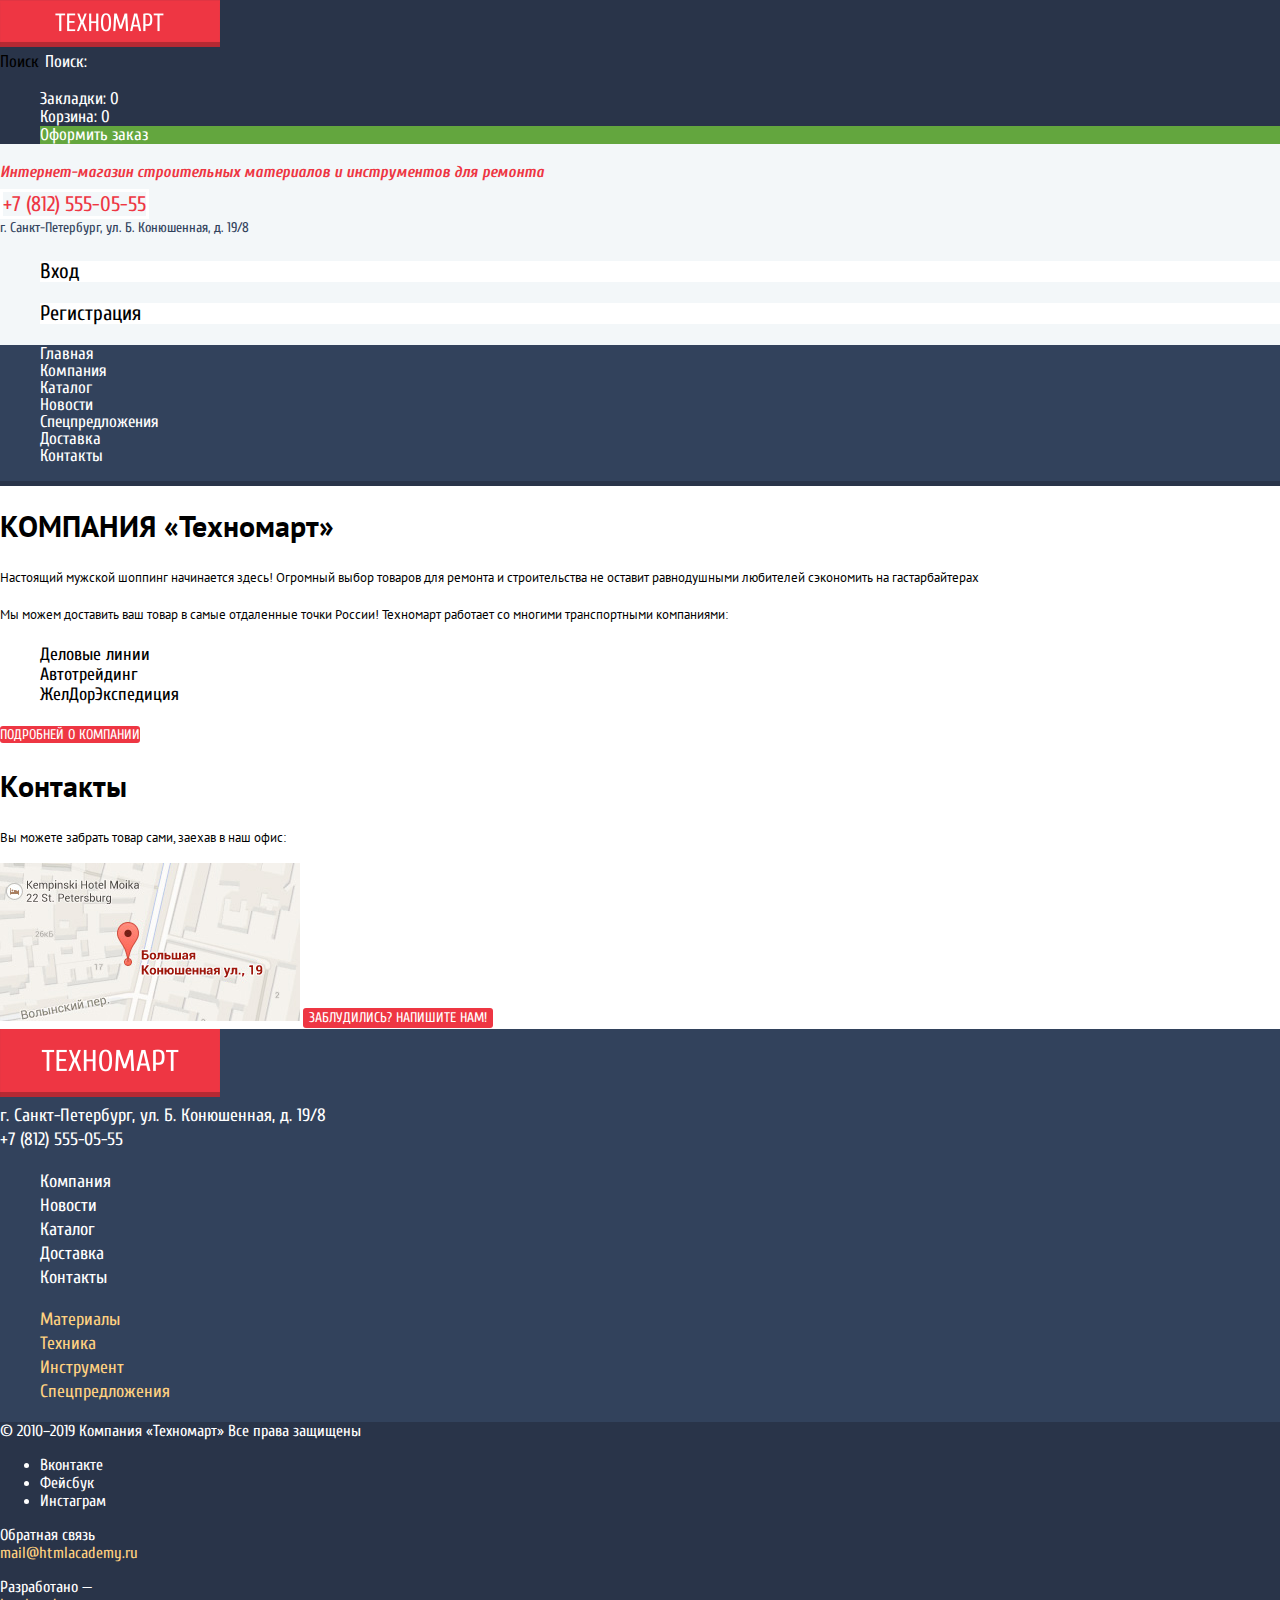
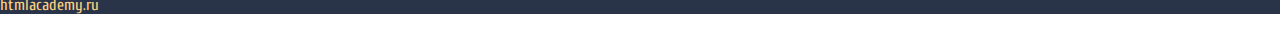
==== index.html @ 2416f350 "Базовая стилизация" ====
<!DOCTYPE html>
<html lang="ru">

<head>
  <meta charset="utf-8">
  <title>Техномарт</title>
  <link href="https://fonts.googleapis.com/css?family=Cuprum:400,400i,700|PT+Sans:400,700&display=swap&subset=cyrillic"
    rel="stylesheet">
  <link rel="stylesheet" href="css/normalize.css">
  <link rel="stylesheet" href="/css/style.css">
</head>

<body>
  <header class="main-header">
    <div class="header-top">
      <a class="main-logo" href="#"><img src="img/logo.png" width="220" height="47" alt="«Техномарт»"></a>
      <form class="search-form" action="https://echo.htmlacademy.ru" method="GET">
        <label class="visually-hidden" for="search-line">Поиск</label>
        <input class="search-icon" id="search-line" type="search" name="search" placeholder="Поиск:">
      </form>
      <ul class="shop-block">
        <li>
          <a class="bookmark-header" href="#">Закладки: 0</a></li>
        <li>
          <a class="cart-header" href="#">Корзина: 0</a></li>
        <li>
          <a class="checkout-header" href="#">Оформить заказ</a></li>
      </ul>
    </div>
    <h1 class="desc">Интернет-магазин строительных материалов и инструментов для ремонта</h1>
    <div class="contacts-header">
      <a class="number-phone-header" href="tel:+78125550555">+7 (812) 555-05-55</a>
      <address class="address-header">г. Санкт-Петербург, ул. Б. Конюшенная, д. 19/8</address>
    </div>
    <ul class="profile-list">
      <li class="profile-list-header">
        <a href="button-login-link">
          <div class="user-navigation">
            <p class="login-link">Вход</p>
          </div>
        </a></li>
      <li class="profile-list-header">
        <a href="button-check-in">Регистрация</a></li>
    </ul>
    <nav class="navigation-header">
      <ul class="site-navigation-header">
        <li>
          <a href="index.html">Главная</a></li>
        <li>
          <a href="#">Компания</a></li>
        <li>
          <a href="#">Каталог</a></li>
        <li>
          <a href="#">Новости</a></li>
        <li>
          <a href="#">Спецпредложения</a></li>
        <li>
          <a href="#">Доставка</a></li>
        <li>
          <a href="#">Контакты</a></li>
      </ul>
    </nav>
  </header>
  <main class="container">
    <section class="about-us">
      <section class="about-us-info">
        <h2 class="about-us-title">КОМПАНИЯ «Техномарт»</h2>
        <p class="about-us-text">Настоящий мужской шоппинг начинается здесь! Огромный выбор товаров для ремонта и
          строительства не оставит равнодушными любителей сэкономить на гастарбайтерах</p>
        <p class="about-us-text">Мы можем доставить ваш товар в самые отдаленные точки России!
          Техномарт работает со многими транспортными компаниями:</p>
        <ul class="about-us-list">
          <li class="item-delivery">Деловые линии</li>
          <li class="item-delivery">Автотрейдинг</li>
          <li class="item-delivery">ЖелДорЭкспедиция</li>
        </ul>
        <a class="about-us-button" href="#">Подробней о компании</a>
      </section>
      <section class="about-us-contact">
        <h2 class="about-us-title">Контакты</h2>
        <p class="about-us-text">Вы можете забрать товар сами, заехав в наш офис:</p>
        <img src="img/map-small.jpg" width="300" height="158" alt="г. Санкт-Петербург, ул. Б. Конюшенная, д. 19/8">
        <button class="button button-red" type="button">Заблудились? Напишите нам!</button>
      </section>
    </section>
  </main>
  <footer class="main-footer">
    <section class="container-footer">
      <div class="logo-contacts">
        <a class="main-logo" href="index.html"><img src="img/logo-footer.png" alt="«Техномарт»" width="220"
            height="68"></a>
        <address class="address-footer">г. Санкт-Петербург, ул. Б. Конюшенная, д. 19/8</address>
        <a class="number-phone-footer" href="tel:+78125550555">+7 (812) 555-05-55</a>
      </div>
      <nav class="navigation-footer">
        <ul class="site-navigation-footer">
          <li>
            <a href="#">Компания</a></li>
          <li>
            <a href="#">Новости</a></li>
          <li>
            <a href="#">Каталог</a></li>
          <li>
            <a href="#">Доставка</a></li>
          <li>
            <a href="#">Контакты</a></li>
        </ul>
        <ul class="navigation-features-footer">
          <li>
            <a href="#">Материалы</a></li>
          <li>
            <a href="#">Техника</a></li>
          <li>
            <a href="#">Инструмент</a></li>
          <li>
            <a href="#">Спецпредложения</a></li>
        </ul>
      </nav>
    </section>
    <section class="footer-copyright">
      <p class="copyright">&copy; 2010–2019 Компания «Техномарт»
        Все права защищены</p>
      <ul class="footer-social">
        <li>
          <a class="social-button" href="#">Вконтакте</a></li>
        <li>
          <a class="social-button" href="#">Фейсбук</a></li>
        <li>
          <a class="social-button" href="#">Инстаграм</a></li>
      </ul>
      <div class="footer-copyright-link">
        <p class="copyright-link">Обратная связь<br>
          <a class="link-footer" href="mailto:mail@htmlacademy.ru">mail@htmlacademy.ru</a></p>
        <p class="copyright-link">Разработано —<br>
          <a class="link-footer" href="https://htmlacademy.ru/intensive/htmlcss">htmlacademy.ru</a></p>
      </div>
    </section>
  </footer>
  <section class="modal modal-map">
    <h2 class="visually-hidden">Как до нас добраться</h2>
    <p><img src="img/map-big.jpg" width="940" height="446" alt="г. Санкт-Петербург, ул. Б. Конюшенная, д. 19/8">
      <button class="button button-close" type="button">Закрыть</button>
    </p>
  </section>
  <section class="modal modal-login">
    <form class="user-info" action="https://echo.htmlacademy.ru" method="POST">
      <label class="modal-user-name" for="user-login">Ваше имя:</label>
      <input class="login" id="user-login" name="login" type="text" placeholder="Имя Фамилия">
      <label class="modal-user-email" for="user-email">Ваш e-mail:</label>
      <input class="email" id="user-email" type="email" name="email" placeholder="email@example.com">
      <label class="user-comment" for="comment-field">Текст письма:</label>
      <textarea class="comment" name="comment" id="comment-field" cols="50" rows="5">В свободной форме</textarea>
      <div class="dispatch-form">
        <button class="button button-red" type="submit">Отправить</button>
      </div>
    </form>
    <button class="button button-close" type="button">Закрыть</button>
  </section>
</body>

</html>
---- css/style.css ----
/* font-family: 'Cuprum', sans-serif;
font-family: 'PT Sans', sans-serif;
*/
body {
  margin: 0;
  padding: 0;

  font-size: 17px;
  font-family: "Cuprum", sans-serif;
}

a {
  color: inherit;
  text-decoration: none;
}

.shop-block,
.profile-list,
.site-navigation-header,
.about-us-list,
.site-navigation-footer,
.navigation-features-footer,
.user-list,
.user-menu,
.breadcrumbs,
.filters-list,
.catalog-list {
  list-style-type: none;
}

.main-header {
  background: #f3f7f9;
}

.header-top {
  line-height: 18px;

  background: #293449;
}

.search-icon {
  background: #293449;
  border: none;
}

.search-icon:active,
.search-icon:focus,
.search-icon:hover {
  background: #ffffff;
}


.search-icon::placeholder {
  color: #ffffff;
}

.search-form:hover,
.shop-block li:hover {
  background: #212a3a;
}

.shop-block {
  color: #ffffff;
}

.shop-block li:active {
  color: #babbbd;

  background: #161d29;
}


.shop-block li:last-child {
  background: #63a63e;
}

.shop-block li:last-child:hover {
  background: #5fbb2d;
}

.shop-block li:last-child:active {
  color: #b6c8ae;

  background: #518534;
}

.desc {
  font-style: italic;
  font-size: 16px;
  line-height: 23px;
  color: #ee3643;
}

.number-phone-header {
  font-size: 21px;
  line-height: 21px;
  color: #ee3643;

  border: 3px solid #ffffff;
}

.address-header {
  font-style: normal;
  font-size: 14px;
  line-height: 24px;
  color: #32425c;
}

.profile-list {
  font-size: 21px;
  line-height: 21px;
}

.profile-list-header {
  background: #ffffff;
}

.profile-list-header:hover {
  color: #ee3643;
}

.profile-list-header:active {
  color: #cacaca;
}

.user-list {
  background: #ffffff;
}

.user-list:active {
  color: #c8cdd3;
}

.user-menu {
  font-size: 16px;
  line-height: 18px;
  text-decoration: underline;
}


.user-menu li:hover {
  color: #ee3643;
}

.user-menu li:active {
  color: #c8cdd3;
}

.navigation-header {
  line-height: 17px;

  background: #32425c;
  border-bottom: 5px solid #293449;
}

.site-navigation-header {
  color: #ffffff;
}

.site-navigation-header li:hover {
  background: #293449;
}

.site-navigation-header li:active {
  color: #93969c;

  background: #1d2739;
}

.container {
  font-size: 13px;
  line-height: 18px;
  font-family: "PT Sans", sans-serif;
}

.intro {
  font-size: 30px;
  line-height: 30px;
  font-family: "Cuprum", sans-serif;
}

.filters {
  font-size: 15px;
  line-height: 20px;
  text-transform: uppercase;
}

.title-blocks {
  font: inherit;

  background: #f7f3ec;
}

.item-filters {
  border: none;
}

.title-item {
  font-weight: bold;
  font-size: 17px;
  line-height: 30px;
}

.brands-item:checked + .brands-filters {
  color: #999999;
}

.power-supply:checked + .supply {
  color: #999999;
}

.filters .button-filters {
  font-style: normal;
  font-size: 13px;
  line-height: 18px;
  font-family: "PT Sans", sans-serif;
  color: #000000;
  text-transform: uppercase;

  background: #ffffff;
  border: 1px solid #e5e5e5;
}

.item-old-price {
  font-size: 17px;
  line-height: 18px;
  color: #999999;
  text-decoration: line-through;
}

.item-new-price {
  font-size: 17px;
  line-height: 18px;
  color: #ffffff;

  background: #ee3643;
}

.buttons-item-popup .button-green {
  background: #63a63e;
  border-bottom: 3px solid #367315;
}

.button-green:hover {
  background: #5fbb2d;
}

.button-green:active {
  background: #518534;
}

.buttons-item-popup .button-item-bookmarks {
  font-size: 14px;
  line-height: 18px;
  font-family: "Cuprum", sans-serif;
  vertical-align: middle;
  text-align: center;
  text-transform: uppercase;

  border: 3px solid #63a63e;
  border-radius: 3px;
}

.button-item-bookmarks:hover {
  border: 3px solid #32425c;
}

.button-item-bookmarks:active {
  color: #c1c6ce;

  border: 3px solid #c1c6ce;
}

.about-us {
  font-size: 13px;
  line-height: 24px;
  font-family: "PT Sans", sans-serif;
  color: #000000;

  background: #ffffff;
}

.about-us-title {
  font-size: 30px;
  line-height: 30px;
}

.about-us-list {
  font-size: 18px;
  line-height: 20px;
  font-family: "Cuprum", sans-serif;
}

.about-us-button,
.button-red {
  background: #ee3643;
}

.button,
.about-us-button {
  font-size: 14px;
  line-height: 18px;
  font-family: "Cuprum", sans-serif;
  vertical-align: middle;
  text-align: center;
  color: #ffffff;
  text-transform: uppercase;

  border: none;
  border-radius: 3px;
}

.button-red:hover,
.about-us-button:hover {
  background: #ca2c37;
}

.button-red:hover,
.about-us-button:active {
  background: #ba2732;
}

.main-footer {
  font-size: 18px;
  line-height: 24px;
  font-family: "Cuprum", sans-serif;
  color: #ffffff;

  background: #32425c;
}

.address-footer {
  font-style: normal;
}

.site-navigation-footer li:hover {
  text-decoration: underline;
}

.site-navigation-footer li:active {
  color: #8a939f;
}


.navigation-features-footer {
  color: #ffd180;
}

.navigation-features-footer li:hover {
  text-decoration: underline;
}

.navigation-features-footer li:active {
  color: #ad956f;
}

.footer-copyright {
  font-size: 16px;
  line-height: 18px;

  background: #293449;
}

.link-footer {
  color: #ffd180;
}

.link-footer:hover {
  text-decoration: underline;
}

.link-footer:active {
  color: #ee3643;
}

.modal {
  display: none;
}
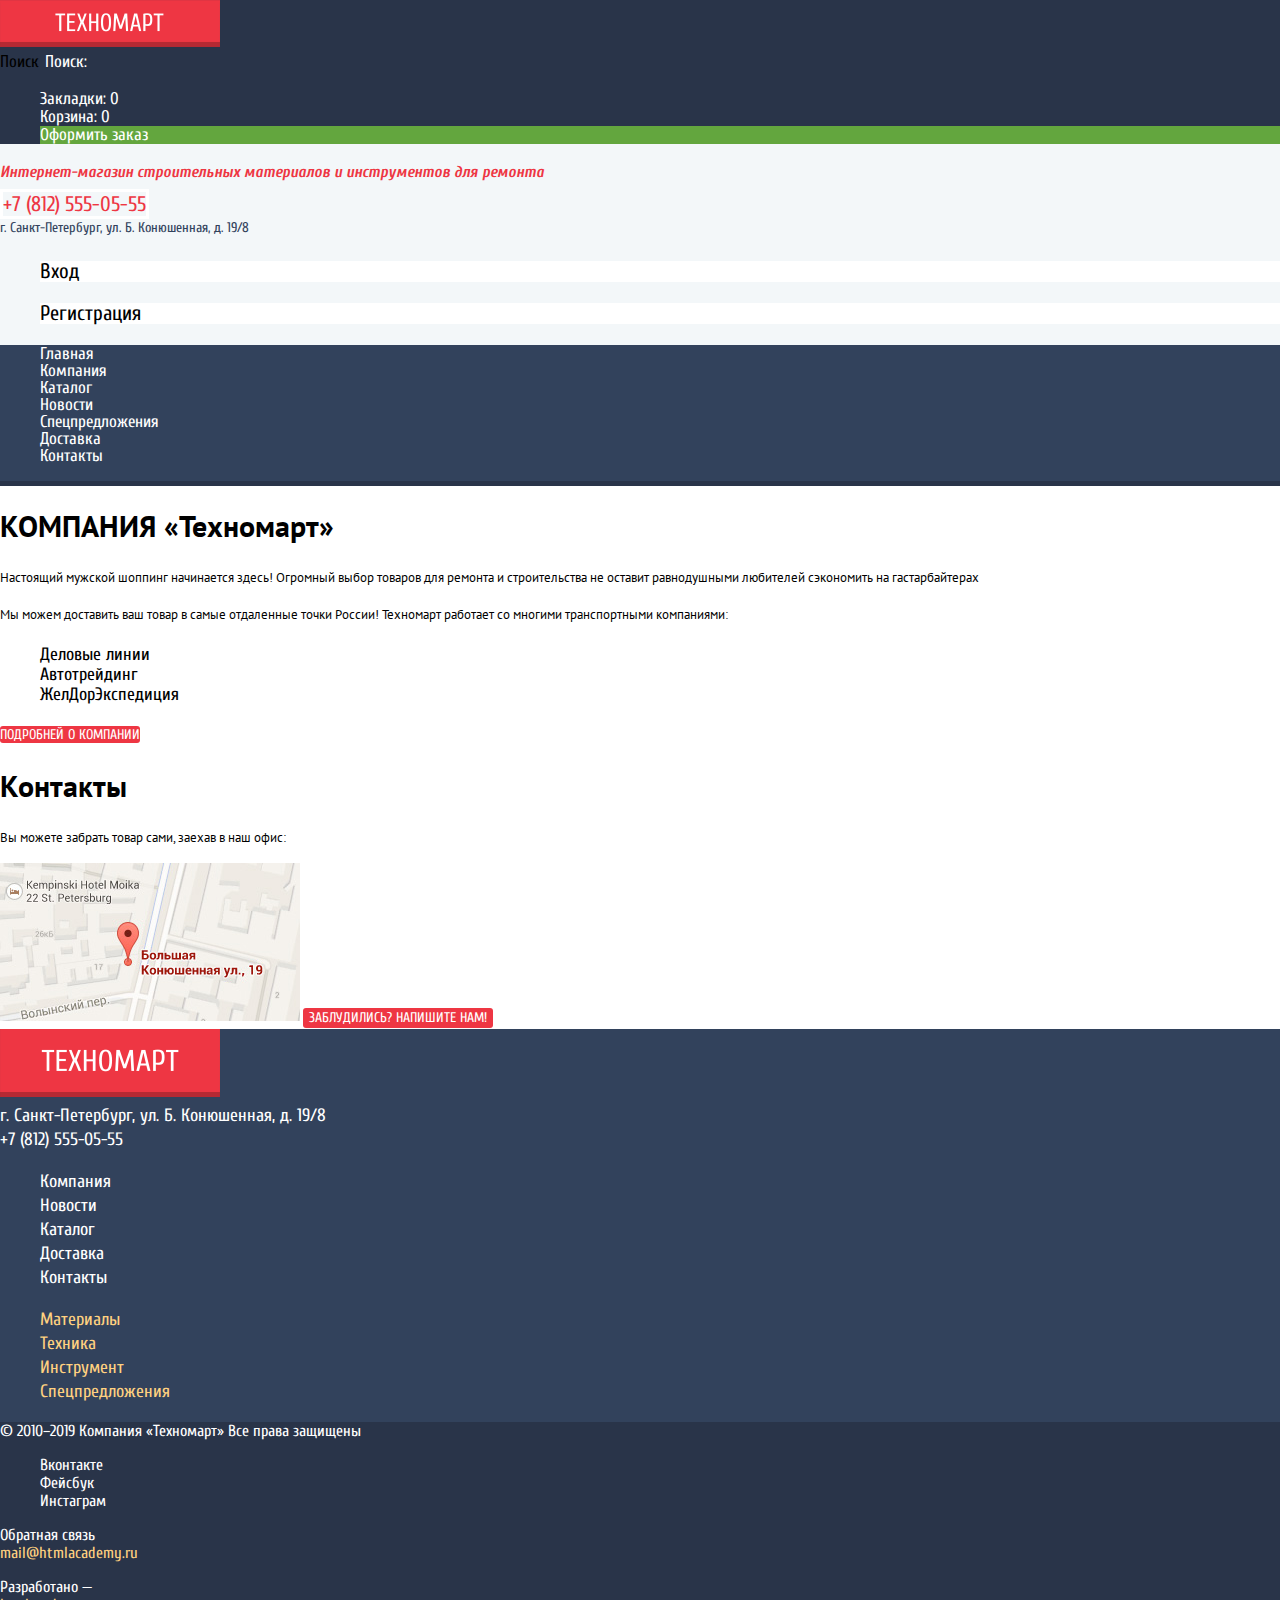
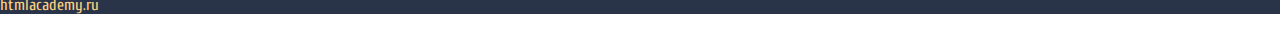
==== commit 32a0122b: "Базовая стилизация(исправления)" ====
--- a/index.html
+++ b/index.html
@@ -7,7 +7,7 @@
   <link href="https://fonts.googleapis.com/css?family=Cuprum:400,400i,700|PT+Sans:400,700&display=swap&subset=cyrillic"
     rel="stylesheet">
   <link rel="stylesheet" href="css/normalize.css">
-  <link rel="stylesheet" href="/css/style.css">
+  <link rel="stylesheet" href="css/style.css">
 </head>
 
 <body>
--- a/css/style.css
+++ b/css/style.css
@@ -1,12 +1,10 @@
-/* font-family: 'Cuprum', sans-serif;
-font-family: 'PT Sans', sans-serif;
-*/
+
 body {
   margin: 0;
   padding: 0;
 
+  font-family: "Cuprum", Arial, sans-serif;
   font-size: 17px;
-  font-family: "Cuprum", sans-serif;
 }
 
 a {
@@ -14,19 +12,7 @@
   text-decoration: none;
 }
 
-.shop-block,
-.profile-list,
-.site-navigation-header,
-.about-us-list,
-.site-navigation-footer,
-.navigation-features-footer,
-.user-list,
-.user-menu,
-.breadcrumbs,
-.filters-list,
-.catalog-list {
-  list-style-type: none;
-}
+/* ---HEADER-top--- */
 
 .main-header {
   background: #f3f7f9;
@@ -49,7 +35,6 @@
   background: #ffffff;
 }
 
-
 .search-icon::placeholder {
   color: #ffffff;
 }
@@ -60,6 +45,7 @@
 }
 
 .shop-block {
+  list-style-type: none;
   color: #ffffff;
 }
 
@@ -69,7 +55,6 @@
   background: #161d29;
 }
 
-
 .shop-block li:last-child {
   background: #63a63e;
 }
@@ -83,6 +68,8 @@
 
   background: #518534;
 }
+
+/* ---HEADER-address-profile--- */
 
 .desc {
   font-style: italic;
@@ -107,6 +94,7 @@
 }
 
 .profile-list {
+  list-style-type: none;
   font-size: 21px;
   line-height: 21px;
 }
@@ -124,6 +112,8 @@
 }
 
 .user-list {
+  list-style-type: none;
+
   background: #ffffff;
 }
 
@@ -132,11 +122,11 @@
 }
 
 .user-menu {
+  list-style-type: none;
   font-size: 16px;
   line-height: 18px;
   text-decoration: underline;
 }
-
 
 .user-menu li:hover {
   color: #ee3643;
@@ -146,6 +136,8 @@
   color: #c8cdd3;
 }
 
+/* ---HEADER-navigation--- */
+
 .navigation-header {
   line-height: 17px;
 
@@ -154,6 +146,7 @@
 }
 
 .site-navigation-header {
+  list-style-type: none;
   color: #ffffff;
 }
 
@@ -167,17 +160,25 @@
   background: #1d2739;
 }
 
+/* ---MAIN-CATALOG--- */
+
+.breadcrumbs {
+  list-style-type: none;
+}
+
 .container {
+  font-family: "PT Sans", Arial, sans-serif;
   font-size: 13px;
   line-height: 18px;
-  font-family: "PT Sans", sans-serif;
 }
 
 .intro {
+  font-family: "Cuprum", Arial, sans-serif;
   font-size: 30px;
   line-height: 30px;
-  font-family: "Cuprum", sans-serif;
-}
+}
+
+/* ---MAIN-CATALOG-filters-block--- */
 
 .filters {
   font-size: 15px;
@@ -201,6 +202,10 @@
   line-height: 30px;
 }
 
+.filters-list {
+  list-style-type: none;
+}
+
 .brands-item:checked + .brands-filters {
   color: #999999;
 }
@@ -209,11 +214,15 @@
   color: #999999;
 }
 
+.catalog-list {
+  list-style-type: none;
+}
+
 .filters .button-filters {
+  font-family: "PT Sans", Arial, sans-serif;
   font-style: normal;
   font-size: 13px;
   line-height: 18px;
-  font-family: "PT Sans", sans-serif;
   color: #000000;
   text-transform: uppercase;
 
@@ -221,6 +230,8 @@
   border: 1px solid #e5e5e5;
 }
 
+/* ---MAIN-CATALOG-catalog--- */
+
 .item-old-price {
   font-size: 17px;
   line-height: 18px;
@@ -235,6 +246,8 @@
 
   background: #ee3643;
 }
+
+/* ---MAIN-CATALOG-catalog-popup--- */
 
 .buttons-item-popup .button-green {
   background: #63a63e;
@@ -250,9 +263,9 @@
 }
 
 .buttons-item-popup .button-item-bookmarks {
+  font-family: "Cuprum", Arial, sans-serif;
   font-size: 14px;
   line-height: 18px;
-  font-family: "Cuprum", sans-serif;
   vertical-align: middle;
   text-align: center;
   text-transform: uppercase;
@@ -271,10 +284,12 @@
   border: 3px solid #c1c6ce;
 }
 
+/* ---MAIN-about-us--- */
+
 .about-us {
+  font-family: "PT Sans", Arial, sans-serif;
   font-size: 13px;
   line-height: 24px;
-  font-family: "PT Sans", sans-serif;
   color: #000000;
 
   background: #ffffff;
@@ -286,9 +301,10 @@
 }
 
 .about-us-list {
+  font-family: "Cuprum", Arial, sans-serif;
+  list-style-type: none;
   font-size: 18px;
   line-height: 20px;
-  font-family: "Cuprum", sans-serif;
 }
 
 .about-us-button,
@@ -296,11 +312,13 @@
   background: #ee3643;
 }
 
+/* ---BUTTON--- */
+
 .button,
 .about-us-button {
+  font-family: "Cuprum", Arial, sans-serif;
   font-size: 14px;
   line-height: 18px;
-  font-family: "Cuprum", sans-serif;
   vertical-align: middle;
   text-align: center;
   color: #ffffff;
@@ -320,10 +338,12 @@
   background: #ba2732;
 }
 
+/* ---FOOTER--- */
+
 .main-footer {
+  font-family: "Cuprum", Arial, sans-serif;
   font-size: 18px;
   line-height: 24px;
-  font-family: "Cuprum", sans-serif;
   color: #ffffff;
 
   background: #32425c;
@@ -333,6 +353,10 @@
   font-style: normal;
 }
 
+.site-navigation-footer {
+  list-style-type: none;
+}
+
 .site-navigation-footer li:hover {
   text-decoration: underline;
 }
@@ -343,6 +367,7 @@
 
 
 .navigation-features-footer {
+  list-style-type: none;
   color: #ffd180;
 }
 
@@ -354,6 +379,10 @@
   color: #ad956f;
 }
 
+.footer-social {
+  list-style-type: none;
+}
+
 .footer-copyright {
   font-size: 16px;
   line-height: 18px;
@@ -373,6 +402,8 @@
   color: #ee3643;
 }
 
+/* ---MODAL--- */
+
 .modal {
   display: none;
 }
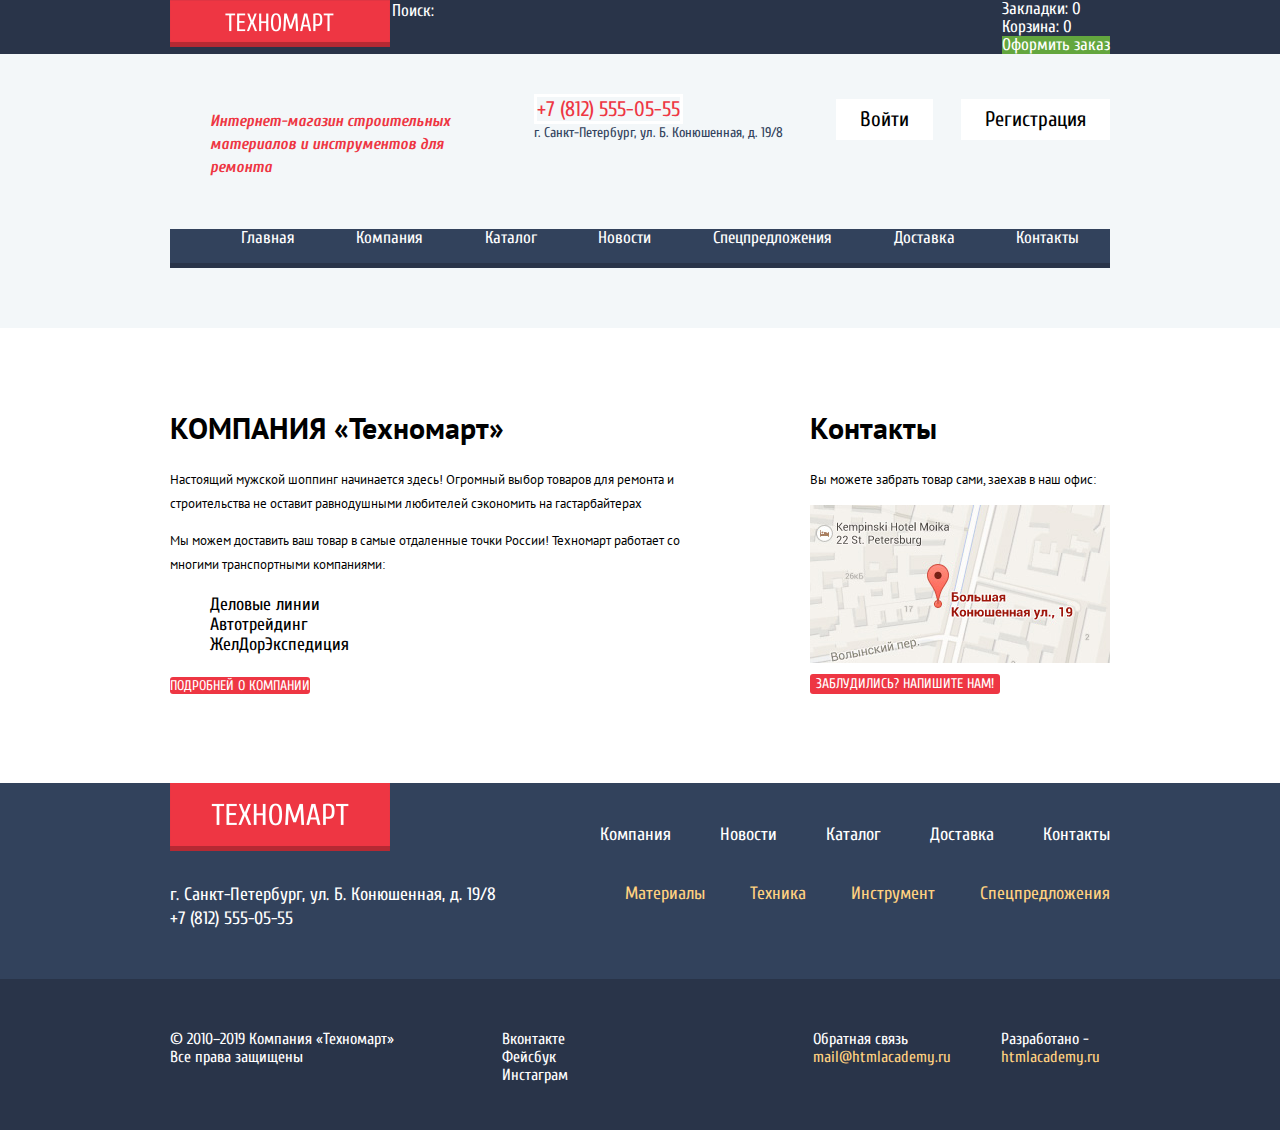
==== commit 89e155ac: "Сетка на флексах" ====
--- a/index.html
+++ b/index.html
@@ -4,7 +4,8 @@
 <head>
   <meta charset="utf-8">
   <title>Техномарт</title>
-  <link href="https://fonts.googleapis.com/css?family=Cuprum:400,400i,700|PT+Sans:400,700&display=swap&subset=cyrillic"
+  <link
+    href="https://fonts.googleapis.com/css?family=Cuprum:400,400i,700|PT+Sans:400,400i,700&display=swap&subset=cyrillic"
     rel="stylesheet">
   <link rel="stylesheet" href="css/normalize.css">
   <link rel="stylesheet" href="css/style.css">
@@ -12,36 +13,40 @@
 
 <body>
   <header class="main-header">
-    <div class="header-top">
-      <a class="main-logo" href="#"><img src="img/logo.png" width="220" height="47" alt="«Техномарт»"></a>
-      <form class="search-form" action="https://echo.htmlacademy.ru" method="GET">
-        <label class="visually-hidden" for="search-line">Поиск</label>
-        <input class="search-icon" id="search-line" type="search" name="search" placeholder="Поиск:">
-      </form>
-      <ul class="shop-block">
-        <li>
-          <a class="bookmark-header" href="#">Закладки: 0</a></li>
-        <li>
-          <a class="cart-header" href="#">Корзина: 0</a></li>
-        <li>
-          <a class="checkout-header" href="#">Оформить заказ</a></li>
+    <div class="header-top-wrapper">
+      <div class="header-top">
+        <a class="main-logo-header" href="#"><img src="img/logo.png" width="220" height="47" alt="«Техномарт»"></a>
+        <form class="search-form" action="https://echo.htmlacademy.ru" method="GET">
+          <label class="visually-hidden" for="search-line">Поиск</label>
+          <input class="search-icon" id="search-line" type="search" name="search" placeholder="Поиск:">
+        </form>
+        <ul class="shop-block">
+          <li>
+            <a class="bookmark-header" href="#">Закладки: 0</a></li>
+          <li>
+            <a class="cart-header" href="#">Корзина: 0</a></li>
+          <li>
+            <a class="checkout-header" href="#">Оформить заказ</a></li>
+        </ul>
+      </div>
+    </div>
+    <div class="container-header">
+      <h1 class="desc">Интернет-магазин строительных материалов и инструментов для ремонта</h1>
+      <div class="contacts-header">
+        <a class="number-phone-header" href="tel:+78125550555">+7 (812) 555-05-55</a>
+        <address class="address-header">г. Санкт-Петербург, ул. Б. Конюшенная, д. 19/8</address>
+      </div>
+      <ul class="profile-list">
+        <li class="profile-list-header">
+          <a href="button-login-link">
+            <div class="user-navigation">
+              <p class="login-link">Войти</p>
+            </div>
+          </a></li>
+        <li class="profile-list-header">
+          <a href="button-check-in">Регистрация</a></li>
       </ul>
     </div>
-    <h1 class="desc">Интернет-магазин строительных материалов и инструментов для ремонта</h1>
-    <div class="contacts-header">
-      <a class="number-phone-header" href="tel:+78125550555">+7 (812) 555-05-55</a>
-      <address class="address-header">г. Санкт-Петербург, ул. Б. Конюшенная, д. 19/8</address>
-    </div>
-    <ul class="profile-list">
-      <li class="profile-list-header">
-        <a href="button-login-link">
-          <div class="user-navigation">
-            <p class="login-link">Вход</p>
-          </div>
-        </a></li>
-      <li class="profile-list-header">
-        <a href="button-check-in">Регистрация</a></li>
-    </ul>
     <nav class="navigation-header">
       <ul class="site-navigation-header">
         <li>
@@ -85,56 +90,60 @@
     </section>
   </main>
   <footer class="main-footer">
-    <section class="container-footer">
-      <div class="logo-contacts">
-        <a class="main-logo" href="index.html"><img src="img/logo-footer.png" alt="«Техномарт»" width="220"
-            height="68"></a>
-        <address class="address-footer">г. Санкт-Петербург, ул. Б. Конюшенная, д. 19/8</address>
-        <a class="number-phone-footer" href="tel:+78125550555">+7 (812) 555-05-55</a>
-      </div>
-      <nav class="navigation-footer">
-        <ul class="site-navigation-footer">
+    <div class="main-footer-wrapper">
+      <section class="container-footer">
+        <div class="logo-contacts">
+          <a class="main-logo-footer" href="index.html"><img src="img/logo-footer.png" alt="«Техномарт»" width="220"
+              height="68"></a>
+          <address class="address-footer">г. Санкт-Петербург, ул. Б. Конюшенная, д. 19/8</address>
+          <a class="number-phone-footer" href="tel:+78125550555">+7 (812) 555-05-55</a>
+        </div>
+        <nav class="navigation-footer">
+          <ul class="site-navigation-footer">
+            <li>
+              <a href="#">Компания</a></li>
+            <li>
+              <a href="#">Новости</a></li>
+            <li>
+              <a href="#">Каталог</a></li>
+            <li>
+              <a href="#">Доставка</a></li>
+            <li>
+              <a href="#">Контакты</a></li>
+          </ul>
+          <ul class="navigation-features-footer">
+            <li>
+              <a href="#">Материалы</a></li>
+            <li>
+              <a href="#">Техника</a></li>
+            <li>
+              <a href="#">Инструмент</a></li>
+            <li>
+              <a href="#">Спецпредложения</a></li>
+          </ul>
+        </nav>
+      </section>
+    </div>
+    <div class="footer-copyright-wrapper">
+      <section class="footer-copyright">
+        <p class="copyright">&copy; 2010–2019 Компания «Техномарт»<br>
+          Все права защищены</p>
+        <ul class="footer-social">
           <li>
-            <a href="#">Компания</a></li>
+            <a class="social-button" href="#">Вконтакте</a></li>
           <li>
-            <a href="#">Новости</a></li>
+            <a class="social-button" href="#">Фейсбук</a></li>
           <li>
-            <a href="#">Каталог</a></li>
-          <li>
-            <a href="#">Доставка</a></li>
-          <li>
-            <a href="#">Контакты</a></li>
+            <a class="social-button" href="#">Инстаграм</a></li>
         </ul>
-        <ul class="navigation-features-footer">
-          <li>
-            <a href="#">Материалы</a></li>
-          <li>
-            <a href="#">Техника</a></li>
-          <li>
-            <a href="#">Инструмент</a></li>
-          <li>
-            <a href="#">Спецпредложения</a></li>
-        </ul>
-      </nav>
-    </section>
-    <section class="footer-copyright">
-      <p class="copyright">&copy; 2010–2019 Компания «Техномарт»
-        Все права защищены</p>
-      <ul class="footer-social">
-        <li>
-          <a class="social-button" href="#">Вконтакте</a></li>
-        <li>
-          <a class="social-button" href="#">Фейсбук</a></li>
-        <li>
-          <a class="social-button" href="#">Инстаграм</a></li>
-      </ul>
-      <div class="footer-copyright-link">
-        <p class="copyright-link">Обратная связь<br>
-          <a class="link-footer" href="mailto:mail@htmlacademy.ru">mail@htmlacademy.ru</a></p>
-        <p class="copyright-link">Разработано —<br>
-          <a class="link-footer" href="https://htmlacademy.ru/intensive/htmlcss">htmlacademy.ru</a></p>
-      </div>
-    </section>
+        <div class="footer-copyright-link">
+          <p class="copyright-link">Обратная связь<br>
+            <a class="link-footer" href="mailto:mail@htmlacademy.ru">mail@htmlacademy.ru</a></p>
+          <p class="copyright-link">Разработано -<br>
+            <a class="link-footer" href="https://htmlacademy.ru/intensive/htmlcss">htmlacademy.ru</a></p>
+        </div>
+      </section>
+    </div>
   </footer>
   <section class="modal modal-map">
     <h2 class="visually-hidden">Как до нас добраться</h2>
--- a/css/style.css
+++ b/css/style.css
@@ -3,7 +3,7 @@
   margin: 0;
   padding: 0;
 
-  font-family: "Cuprum", Arial, sans-serif;
+  font-family: "Cuprum", "Arial", sans-serif;
   font-size: 17px;
 }
 
@@ -15,18 +15,46 @@
 /* ---HEADER-top--- */
 
 .main-header {
-  background: #f3f7f9;
+  padding-bottom: 60px;
+
+  background: #f3f7f9;;
+}
+
+.header-top-wrapper {
+  width: 100%;
+  margin-bottom: 45px;
+
+  background: #293449;
 }
 
 .header-top {
+  display: flex;
+  justify-content: flex-start;
+  width: 940px;
+  margin: 0 auto;
+
   line-height: 18px;
 
   background: #293449;
+}
+
+.main-logo {
+  margin-right: 10px;
 }
 
 .search-icon {
   background: #293449;
   border: none;
+}
+
+.visually-hidden {
+  position: absolute;
+
+  width: 1px;
+  height: 1px;
+  margin: -1px;
+
+  clip: rect(0 0 0 0);
 }
 
 .search-icon:active,
@@ -45,6 +73,10 @@
 }
 
 .shop-block {
+  margin: 0;
+  margin-left: auto;
+  padding: 0;
+
   list-style-type: none;
   color: #ffffff;
 }
@@ -70,12 +102,28 @@
 }
 
 /* ---HEADER-address-profile--- */
+.container-header {
+  display: flex;
+  width: 940px;
+  margin: 0 auto;
+  margin-bottom: 40px;
+}
 
 .desc {
+  width: 300px;
+  margin-right: 10px;
+  padding-right: 40px;
+  padding-left: 40px;
+
   font-style: italic;
   font-size: 16px;
   line-height: 23px;
   color: #ee3643;
+}
+
+.contacts-header {
+  width: 320px;
+  margin-right: 10px;
 }
 
 .number-phone-header {
@@ -94,13 +142,31 @@
 }
 
 .profile-list {
+  display: flex;
+  justify-content: space-between;
+  align-items: flex-start;
+  width: 300px;
+  margin: 0;
+  margin-left: auto;
+  padding: 0;
+
   list-style-type: none;
   font-size: 21px;
   line-height: 21px;
 }
 
 .profile-list-header {
+  padding: 10px 24px;
+
   background: #ffffff;
+}
+
+.login-link {
+  margin: 0;
+}
+
+.profile-list-header:first-child {
+  margin-right: 10px;
 }
 
 .profile-list-header:hover {
@@ -111,7 +177,13 @@
   color: #cacaca;
 }
 
+/* ---HEADER-CATALOG-profile-list--- */
+
 .user-list {
+  margin: 0;
+  margin-bottom: 8px;
+  padding: 0;
+
   list-style-type: none;
 
   background: #ffffff;
@@ -121,12 +193,29 @@
   color: #c8cdd3;
 }
 
+.user-name {
+  width: 300px;
+  margin: 0;
+}
+
 .user-menu {
+  display: flex;
+  justify-content: flex-start;
+  margin: 0;
+  padding: 0;
+
   list-style-type: none;
   font-size: 16px;
   line-height: 18px;
   text-decoration: underline;
 }
+
+.user-menu li:first-child {
+  margin-right: 30px;
+  margin-left: 18px;
+}
+
+
 
 .user-menu li:hover {
   color: #ee3643;
@@ -139,6 +228,9 @@
 /* ---HEADER-navigation--- */
 
 .navigation-header {
+  width: 940px;
+  margin: 0 auto;
+
   line-height: 17px;
 
   background: #32425c;
@@ -146,9 +238,13 @@
 }
 
 .site-navigation-header {
+  display: flex;
+  justify-content: space-around;
+
   list-style-type: none;
   color: #ffffff;
 }
+
 
 .site-navigation-header li:hover {
   background: #293449;
@@ -161,26 +257,59 @@
 }
 
 /* ---MAIN-CATALOG--- */
+.container {
+  width: 940px;
+  margin: 0 auto;
+  margin-top: 60px;
+  margin-bottom: 86px;
+
+  font-family: "PT Sans", "Arial", sans-serif;
+  font-size: 13px;
+  line-height: 18px;
+}
+
+.container-catalog {
+  width: 940px;
+  margin: 0 auto;
+  margin-top: 23px;
+  margin-bottom: 86px;
+
+  font-family: "PT Sans", "Arial", sans-serif;
+  font-size: 13px;
+  line-height: 18px;
+}
 
 .breadcrumbs {
-  list-style-type: none;
-}
-
-.container {
-  font-family: "PT Sans", Arial, sans-serif;
-  font-size: 13px;
-  line-height: 18px;
+  display: flex;
+  justify-content: flex-start;
+  margin: 0;
+  padding: 0;
+
+  list-style-type: none;
 }
 
 .intro {
-  font-family: "Cuprum", Arial, sans-serif;
+  padding-top: 33px;
+  padding-bottom: 36px;
+  padding-left: 30px;
+
+  font-family: "Cuprum", "Arial", sans-serif;
   font-size: 30px;
   line-height: 30px;
+
+  background: #f2f6f8;
 }
 
 /* ---MAIN-CATALOG-filters-block--- */
+.container-catalog-wrapper {
+  display: flex;
+  justify-content: space-between;
+}
 
 .filters {
+  width: 220px;
+  margin-right: 20px;
+
   font-size: 15px;
   line-height: 20px;
   text-transform: uppercase;
@@ -196,7 +325,7 @@
   border: none;
 }
 
-.title-item {
+.title-filters {
   font-weight: bold;
   font-size: 17px;
   line-height: 30px;
@@ -214,12 +343,8 @@
   color: #999999;
 }
 
-.catalog-list {
-  list-style-type: none;
-}
-
 .filters .button-filters {
-  font-family: "PT Sans", Arial, sans-serif;
+  font-family: "PT Sans", "Arial", sans-serif;
   font-style: normal;
   font-size: 13px;
   line-height: 18px;
@@ -229,10 +354,51 @@
   background: #ffffff;
   border: 1px solid #e5e5e5;
 }
-
 /* ---MAIN-CATALOG-catalog--- */
+.catalog {
+  width: 700px;
+}
+
+.catalog-list {
+  display: flex;
+  flex-wrap: wrap;
+  justify-content: space-between;
+  margin: 0;
+  padding: 0;
+
+  list-style-type: none;
+}
+
+.catalog-item {
+  display: flex;
+  flex-direction: column;
+  width: 220px;
+  margin-bottom: 20px;
+
+  border: 1px solid #e5e5e5;
+}
+
+.catalog-item-image {
+  order: -1;
+}
+
+.title-item {
+  margin-left: 32px;
+
+  font-weight: bold;
+  font-size: 18px;
+  line-height: 20px;
+}
+
+.catalog-item-price {
+  display: flex;
+  flex-direction: column;
+  align-items: center;
+}
 
 .item-old-price {
+  margin-bottom: 13px;
+
   font-size: 17px;
   line-height: 18px;
   color: #999999;
@@ -240,14 +406,41 @@
 }
 
 .item-new-price {
+  position: relative;
+
+  margin-right: 20px;
+  margin-bottom: 20px;
+  padding-top: 12px;
+  padding-right: 20px;
+  padding-bottom: 12px;
+  padding-left: 37px;
+
   font-size: 17px;
   line-height: 18px;
   color: #ffffff;
 
   background: #ee3643;
-}
+  border-radius: 1px;
+}
+
+.item-new-price::after {
+  content: "";
+  position: absolute;
+  top: 0;
+  right: -20px;
+
+  border: 20px solid #ee3643;
+  border-top-color: transparent;
+  border-right-width: 0;
+  border-bottom-color: transparent;
+  border-left-color: #ee3643;
+}
+
 
 /* ---MAIN-CATALOG-catalog-popup--- */
+.buttons-item-popup {
+  display: none;
+}
 
 .buttons-item-popup .button-green {
   background: #63a63e;
@@ -263,7 +456,7 @@
 }
 
 .buttons-item-popup .button-item-bookmarks {
-  font-family: "Cuprum", Arial, sans-serif;
+  font-family: "Cuprum", "Arial", sans-serif;
   font-size: 14px;
   line-height: 18px;
   vertical-align: middle;
@@ -286,8 +479,12 @@
 
 /* ---MAIN-about-us--- */
 
+
 .about-us {
-  font-family: "PT Sans", Arial, sans-serif;
+  display: flex;
+  justify-content: space-between;
+
+  font-family: "PT Sans", "Arial", sans-serif;
   font-size: 13px;
   line-height: 24px;
   color: #000000;
@@ -295,13 +492,18 @@
   background: #ffffff;
 }
 
+.about-us-info {
+  width: 540px;
+  margin-right: 100px;
+}
+
 .about-us-title {
   font-size: 30px;
   line-height: 30px;
 }
 
 .about-us-list {
-  font-family: "Cuprum", Arial, sans-serif;
+  font-family: "Cuprum", "Arial", sans-serif;
   list-style-type: none;
   font-size: 18px;
   line-height: 20px;
@@ -312,11 +514,15 @@
   background: #ee3643;
 }
 
+.about-us-contact {
+  width: 300px;
+}
+
 /* ---BUTTON--- */
 
 .button,
 .about-us-button {
-  font-family: "Cuprum", Arial, sans-serif;
+  font-family: "Cuprum", "Arial", sans-serif;
   font-size: 14px;
   line-height: 18px;
   vertical-align: middle;
@@ -341,7 +547,7 @@
 /* ---FOOTER--- */
 
 .main-footer {
-  font-family: "Cuprum", Arial, sans-serif;
+  font-family: "Cuprum", "Arial", sans-serif;
   font-size: 18px;
   line-height: 24px;
   color: #ffffff;
@@ -349,11 +555,41 @@
   background: #32425c;
 }
 
+.main-footer-wrapper {
+  width: 100%;
+
+  background: #32425c;
+}
+
+.container-footer {
+  display: flex;
+  justify-content: space-between;
+  width: 940px;
+  margin: 0 auto;
+  padding-bottom: 48px;
+}
+
+.logo-contacts {
+  width: 380px;
+  margin-right: 10px;
+}
+
 .address-footer {
+  margin-top: 25px;
+
   font-style: normal;
+  white-space: nowrap;
+}
+
+.navigation-footer {
+  width: 550px;
 }
 
 .site-navigation-footer {
+  display: flex;
+  justify-content: space-between;
+  margin-top: 40px;
+
   list-style-type: none;
 }
 
@@ -365,8 +601,12 @@
   color: #8a939f;
 }
 
-
 .navigation-features-footer {
+  display: flex;
+  justify-content: space-between;
+  margin-top: 35px;
+  margin-left: 25px;
+
   list-style-type: none;
   color: #ffd180;
 }
@@ -379,15 +619,46 @@
   color: #ad956f;
 }
 
+.footer-copyright-wrapper {
+  width: 100%;
+
+  background: #293449;
+}
+
+.footer-copyright {
+  display: flex;
+  justify-content: space-between;
+  width: 940px;
+  margin: 0 auto;
+  padding-top: 35px;
+  padding-bottom: 30px;
+
+  font-size: 16px;
+  line-height: 18px;
+
+  background: #293449;
+}
+
+.copyright {
+  width: 300px;
+  margin-right: 10px;
+}
+
 .footer-social {
-  list-style-type: none;
-}
-
-.footer-copyright {
-  font-size: 16px;
-  line-height: 18px;
-
-  background: #293449;
+  width: 320px;
+  margin-right: 10px;
+
+  list-style-type: none;
+}
+
+.footer-copyright-link {
+  display: flex;
+  width: 300px;
+}
+
+.copyright-link:nth-child(2) {
+  margin-right: 10px;
+  margin-left: 50px;
 }
 
 .link-footer {
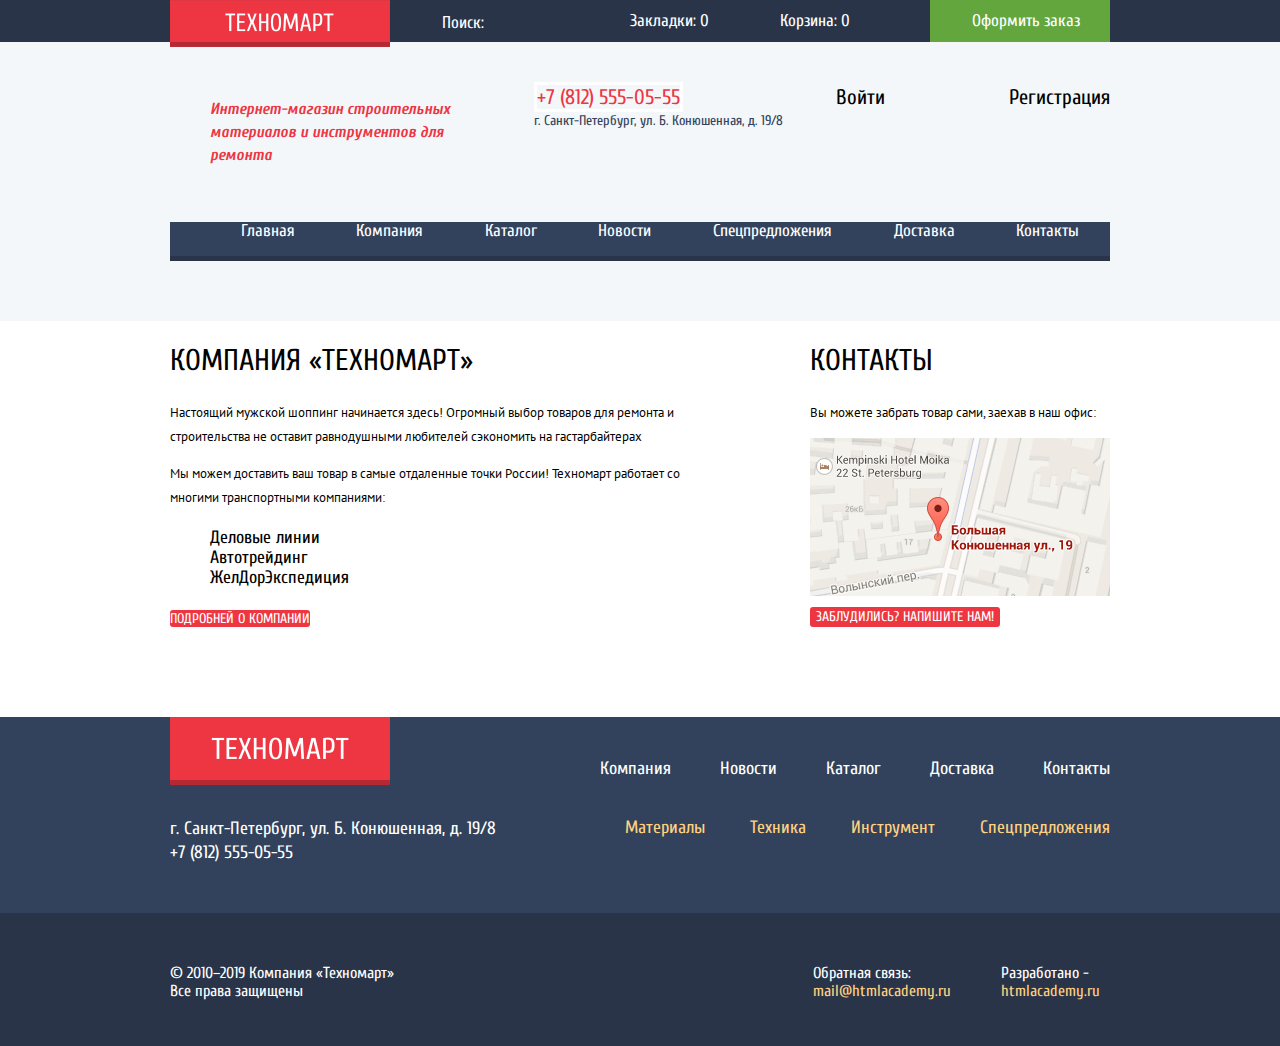
==== commit 6695a187: "Сетка на флексах (исправления)" ====
--- a/index.html
+++ b/index.html
@@ -4,8 +4,9 @@
 <head>
   <meta charset="utf-8">
   <title>Техномарт</title>
-  <link
-    href="https://fonts.googleapis.com/css?family=Cuprum:400,400i,700|PT+Sans:400,400i,700&display=swap&subset=cyrillic"
+  <link href="https://fonts.googleapis.com/css?family=PT+Sans:400,400i,700&display=swap&subset=cyrillic"
+    rel="stylesheet">
+  <link href="https://fonts.googleapis.com/css?family=Cuprum:400,400i,700&display=swap&subset=cyrillic"
     rel="stylesheet">
   <link rel="stylesheet" href="css/normalize.css">
   <link rel="stylesheet" href="css/style.css">
@@ -14,7 +15,7 @@
 <body>
   <header class="main-header">
     <div class="header-top-wrapper">
-      <div class="header-top">
+      <div class="container">
         <a class="main-logo-header" href="#"><img src="img/logo.png" width="220" height="47" alt="«Техномарт»"></a>
         <form class="search-form" action="https://echo.htmlacademy.ru" method="GET">
           <label class="visually-hidden" for="search-line">Поиск</label>
@@ -30,41 +31,39 @@
         </ul>
       </div>
     </div>
-    <div class="container-header">
-      <h1 class="desc">Интернет-магазин строительных материалов и инструментов для ремонта</h1>
-      <div class="contacts-header">
-        <a class="number-phone-header" href="tel:+78125550555">+7 (812) 555-05-55</a>
-        <address class="address-header">г. Санкт-Петербург, ул. Б. Конюшенная, д. 19/8</address>
+    <div class="container">
+      <div class="header-container">
+        <h1 class="page-title">Интернет-магазин строительных материалов и инструментов для ремонта</h1>
+        <div class="contacts-header">
+          <a href="tel:+78125550555">+7 (812) 555-05-55</a>
+          <address>г. Санкт-Петербург, ул. Б. Конюшенная, д. 19/8</address>
+        </div>
+        <ul class="profile-list">
+          <li>
+            <a class="button-login-link" href="#">Войти</a></li>
+          <li>
+            <a class="button-check-in" href="#">Регистрация</a></li>
+        </ul>
       </div>
-      <ul class="profile-list">
-        <li class="profile-list-header">
-          <a href="button-login-link">
-            <div class="user-navigation">
-              <p class="login-link">Войти</p>
-            </div>
-          </a></li>
-        <li class="profile-list-header">
-          <a href="button-check-in">Регистрация</a></li>
-      </ul>
+      <nav class="navigation-header">
+        <ul class="site-navigation-header">
+          <li>
+            <a>Главная</a></li>
+          <li>
+            <a href="#">Компания</a></li>
+          <li>
+            <a href="catalog.html">Каталог</a></li>
+          <li>
+            <a href="#">Новости</a></li>
+          <li>
+            <a href="#">Спецпредложения</a></li>
+          <li>
+            <a href="#">Доставка</a></li>
+          <li>
+            <a href="#">Контакты</a></li>
+        </ul>
+      </nav>
     </div>
-    <nav class="navigation-header">
-      <ul class="site-navigation-header">
-        <li>
-          <a href="index.html">Главная</a></li>
-        <li>
-          <a href="#">Компания</a></li>
-        <li>
-          <a href="#">Каталог</a></li>
-        <li>
-          <a href="#">Новости</a></li>
-        <li>
-          <a href="#">Спецпредложения</a></li>
-        <li>
-          <a href="#">Доставка</a></li>
-        <li>
-          <a href="#">Контакты</a></li>
-      </ul>
-    </nav>
   </header>
   <main class="container">
     <section class="about-us">
@@ -84,70 +83,77 @@
       <section class="about-us-contact">
         <h2 class="about-us-title">Контакты</h2>
         <p class="about-us-text">Вы можете забрать товар сами, заехав в наш офис:</p>
-        <img src="img/map-small.jpg" width="300" height="158" alt="г. Санкт-Петербург, ул. Б. Конюшенная, д. 19/8">
+        <img src="img/map-small.png" width="300" height="158" alt="г. Санкт-Петербург, ул. Б. Конюшенная, д. 19/8">
         <button class="button button-red" type="button">Заблудились? Напишите нам!</button>
       </section>
     </section>
   </main>
   <footer class="main-footer">
     <div class="main-footer-wrapper">
-      <section class="container-footer">
-        <div class="logo-contacts">
-          <a class="main-logo-footer" href="index.html"><img src="img/logo-footer.png" alt="«Техномарт»" width="220"
-              height="68"></a>
-          <address class="address-footer">г. Санкт-Петербург, ул. Б. Конюшенная, д. 19/8</address>
-          <a class="number-phone-footer" href="tel:+78125550555">+7 (812) 555-05-55</a>
-        </div>
-        <nav class="navigation-footer">
-          <ul class="site-navigation-footer">
-            <li>
-              <a href="#">Компания</a></li>
-            <li>
-              <a href="#">Новости</a></li>
-            <li>
-              <a href="#">Каталог</a></li>
-            <li>
-              <a href="#">Доставка</a></li>
-            <li>
-              <a href="#">Контакты</a></li>
-          </ul>
-          <ul class="navigation-features-footer">
-            <li>
-              <a href="#">Материалы</a></li>
-            <li>
-              <a href="#">Техника</a></li>
-            <li>
-              <a href="#">Инструмент</a></li>
-            <li>
-              <a href="#">Спецпредложения</a></li>
-          </ul>
-        </nav>
-      </section>
+      <div class="container">
+        <section class="container-footer">
+          <div class="logo-contacts">
+            <a class="main-logo-footer" href="index.html"><img src="img/logo-footer.png" alt="«Техномарт»" width="220"
+                height="68"></a>
+            <address class="address-footer">г. Санкт-Петербург, ул. Б. Конюшенная, д. 19/8</address>
+            <a class="number-phone-footer" href="tel:+78125550555">+7 (812) 555-05-55</a>
+          </div>
+          <nav class="navigation-footer">
+            <ul class="site-navigation-footer">
+              <li>
+                <a href="#">Компания</a></li>
+              <li>
+                <a href="#">Новости</a></li>
+              <li>
+                <a href="catalog.html">Каталог</a></li>
+              <li>
+                <a href="#">Доставка</a></li>
+              <li>
+                <a href="#">Контакты</a></li>
+            </ul>
+            <ul class="navigation-features-footer">
+              <li>
+                <a href="#">Материалы</a></li>
+              <li>
+                <a href="#">Техника</a></li>
+              <li>
+                <a href="#">Инструмент</a></li>
+              <li>
+                <a href="#">Спецпредложения</a></li>
+            </ul>
+          </nav>
+        </section>
+      </div>
     </div>
     <div class="footer-copyright-wrapper">
-      <section class="footer-copyright">
-        <p class="copyright">&copy; 2010–2019 Компания «Техномарт»<br>
-          Все права защищены</p>
-        <ul class="footer-social">
-          <li>
-            <a class="social-button" href="#">Вконтакте</a></li>
-          <li>
-            <a class="social-button" href="#">Фейсбук</a></li>
-          <li>
-            <a class="social-button" href="#">Инстаграм</a></li>
-        </ul>
-        <div class="footer-copyright-link">
-          <p class="copyright-link">Обратная связь<br>
-            <a class="link-footer" href="mailto:mail@htmlacademy.ru">mail@htmlacademy.ru</a></p>
-          <p class="copyright-link">Разработано -<br>
-            <a class="link-footer" href="https://htmlacademy.ru/intensive/htmlcss">htmlacademy.ru</a></p>
-        </div>
-      </section>
+      <div class="container">
+        <section class="footer-copyright">
+          <p class="copyright">&copy; 2010–2019 Компания «Техномарт»<br>
+            Все права защищены</p>
+          <ul class="footer-social">
+            <li>
+              <a class="social-button" href="#"><span class="visually-hidden">Вконтакте
+                </span></a></li>
+            <li>
+              <a class="social-button" href="#"><span class="visually-hidden">Фейсбук
+                </span></a></li>
+            <li>
+              <a class="social-button" href="#"><span class="visually-hidden">Инстаграм
+                </span></a></li>
+          </ul>
+          <div class="footer-copyright-link">
+            <p class="copyright-link">Обратная связь:<br>
+              <a class="link-footer" href="mailto:mail@htmlacademy.ru">mail@htmlacademy.ru</a></p>
+            <p class="copyright-link">Разработано -<br>
+              <a class="link-footer" href="https://htmlacademy.ru/intensive/htmlcss">htmlacademy.ru</a></p>
+          </div>
+        </section>
+      </div>
     </div>
   </footer>
   <section class="modal modal-map">
     <h2 class="visually-hidden">Как до нас добраться</h2>
-    <p><img src="img/map-big.jpg" width="940" height="446" alt="г. Санкт-Петербург, ул. Б. Конюшенная, д. 19/8">
+    <p><img src="img/map-big.png" width="940" height="446" alt="г. Санкт-Петербург, ул. Б. Конюшенная, д. 19/8">
       <button class="button button-close" type="button">Закрыть</button>
     </p>
   </section>
--- a/css/style.css
+++ b/css/style.css
@@ -1,5 +1,6 @@
 
 body {
+  min-width: 960px;
   margin: 0;
   padding: 0;
 
@@ -12,7 +13,13 @@
   text-decoration: none;
 }
 
+img {
+  max-width: 100%;
+  height: auto;
+}
+
 /* ---HEADER-top--- */
+
 
 .main-header {
   padding-bottom: 60px;
@@ -27,19 +34,33 @@
   background: #293449;
 }
 
-.header-top {
-  display: flex;
-  justify-content: flex-start;
+.container {
   width: 940px;
   margin: 0 auto;
+  padding: 0 10px;
+}
+
+.header-top-wrapper .container {
+  display: flex;
+  flex-wrap: wrap;
 
   line-height: 18px;
 
   background: #293449;
 }
 
-.main-logo {
-  margin-right: 10px;
+.main-logo-header {
+  margin-right: 50px;
+  margin-bottom: -20px;
+}
+
+.main-logo-header:hover,
+.main-logo-header:focus {
+  opacity: 0.9;
+}
+
+.main-logo-header:active {
+  opacity: 0.8;
 }
 
 .search-icon {
@@ -47,19 +68,15 @@
   border: none;
 }
 
-.visually-hidden {
-  position: absolute;
-
-  width: 1px;
-  height: 1px;
-  margin: -1px;
-
-  clip: rect(0 0 0 0);
-}
-
+.search-form {
+  padding-top: 12px;
+}
+
+.search-form:hover .search-icon {
+  background: #212a3a;
+}
 .search-icon:active,
-.search-icon:focus,
-.search-icon:hover {
+.search-icon:focus, {
   background: #ffffff;
 }
 
@@ -68,11 +85,16 @@
 }
 
 .search-form:hover,
-.shop-block li:hover {
+.shop-block li:hover,
+.search-form:focus,
+.shop-block li:focus {
   background: #212a3a;
 }
 
 .shop-block {
+  display: flex;
+  flex-wrap: wrap;
+  justify-content: flex-end;
   margin: 0;
   margin-left: auto;
   padding: 0;
@@ -91,7 +113,8 @@
   background: #63a63e;
 }
 
-.shop-block li:last-child:hover {
+.shop-block li:last-child:hover,
+.shop-block li:last-child:focus {
   background: #5fbb2d;
 }
 
@@ -101,15 +124,30 @@
   background: #518534;
 }
 
+.shop-block a {
+  display: block;
+  width: 150px;
+  padding-top: 12px;
+  padding-bottom: 12px;
+
+  vertical-align: middle;
+}
+
+.checkout-header {
+  padding-right: 30px;
+
+  text-align: right;
+}
+
+
+
 /* ---HEADER-address-profile--- */
-.container-header {
-  display: flex;
-  width: 940px;
-  margin: 0 auto;
-  margin-bottom: 40px;
-}
-
-.desc {
+.header-container {
+  display: flex;
+  margin-bottom: 45px;
+}
+
+.page-title {
   width: 300px;
   margin-right: 10px;
   padding-right: 40px;
@@ -126,7 +164,7 @@
   margin-right: 10px;
 }
 
-.number-phone-header {
+.contacts-header a {
   font-size: 21px;
   line-height: 21px;
   color: #ee3643;
@@ -134,7 +172,7 @@
   border: 3px solid #ffffff;
 }
 
-.address-header {
+.contacts-header address {
   font-style: normal;
   font-size: 14px;
   line-height: 24px;
@@ -155,25 +193,12 @@
   line-height: 21px;
 }
 
-.profile-list-header {
-  padding: 10px 24px;
-
-  background: #ffffff;
-}
-
-.login-link {
-  margin: 0;
-}
-
-.profile-list-header:first-child {
-  margin-right: 10px;
-}
-
-.profile-list-header:hover {
+.profile-list li:hover,
+.profile-list li:focus {
   color: #ee3643;
 }
 
-.profile-list-header:active {
+.profile-list li:active {
   color: #cacaca;
 }
 
@@ -196,6 +221,9 @@
 .user-name {
   width: 300px;
   margin: 0;
+
+  font-size: 21px;
+  line-height: 21px;
 }
 
 .user-menu {
@@ -215,9 +243,8 @@
   margin-left: 18px;
 }
 
-
-
-.user-menu li:hover {
+.user-menu li:hover,
+.user-manu li:focus {
   color: #ee3643;
 }
 
@@ -228,9 +255,6 @@
 /* ---HEADER-navigation--- */
 
 .navigation-header {
-  width: 940px;
-  margin: 0 auto;
-
   line-height: 17px;
 
   background: #32425c;
@@ -246,7 +270,8 @@
 }
 
 
-.site-navigation-header li:hover {
+.site-navigation-header li:hover,
+.site-navigation-header li:focus {
   background: #293449;
 }
 
@@ -257,22 +282,14 @@
 }
 
 /* ---MAIN-CATALOG--- */
-.container {
-  width: 940px;
-  margin: 0 auto;
-  margin-top: 60px;
-  margin-bottom: 86px;
-
+.about-us {
   font-family: "PT Sans", "Arial", sans-serif;
   font-size: 13px;
   line-height: 18px;
 }
 
 .container-catalog {
-  width: 940px;
-  margin: 0 auto;
   margin-top: 23px;
-  margin-bottom: 86px;
 
   font-family: "PT Sans", "Arial", sans-serif;
   font-size: 13px;
@@ -362,7 +379,7 @@
 .catalog-list {
   display: flex;
   flex-wrap: wrap;
-  justify-content: space-between;
+  justify-content: flex-start;
   margin: 0;
   padding: 0;
 
@@ -370,20 +387,48 @@
 }
 
 .catalog-item {
-  display: flex;
-  flex-direction: column;
-  width: 220px;
+  position: relative;
+
+  width: 218px;
+  margin-right: 20px;
   margin-bottom: 20px;
 
+  text-align: center;
+
   border: 1px solid #e5e5e5;
 }
 
-.catalog-item-image {
-  order: -1;
+.catalog-item:nth-child(3n) {
+  margin-right: 0;
+}
+
+.flag {
+  position: absolute;
+  top: -1px;
+  right: -1px;
+  z-index: 20;
+
+  width: 60px;
+  height: 59px;
+  overflow: hidden;
+
+  text-indent: -1000px;
+}
+
+.new-flag {
+  background: url("../img/new-flag.png") no-repeat 0 0;
+}
+
+.catalog-item img {
+  width: 218px;
+  height: 170px;
 }
 
 .title-item {
-  margin-left: 32px;
+  min-height: 40px;
+  margin-top: 10px;
+  margin-bottom: 15px;
+  padding: 0 25px;
 
   font-weight: bold;
   font-size: 18px;
@@ -397,7 +442,9 @@
 }
 
 .item-old-price {
-  margin-bottom: 13px;
+  min-height: 20px;
+  margin-top: 15px;
+  margin-bottom: 10px;
 
   font-size: 17px;
   line-height: 18px;
@@ -420,7 +467,7 @@
   color: #ffffff;
 
   background: #ee3643;
-  border-radius: 1px;
+  border-radius: 3px;
 }
 
 .item-new-price::after {
@@ -439,35 +486,66 @@
 
 /* ---MAIN-CATALOG-catalog-popup--- */
 .buttons-item-popup {
+  position: absolute;
+  top: 0;
+  left: 0;
+  z-index: 10;
+
+  width: 218px;
+  height: 88px;
+  padding: 40px 0;
+
+  background-color: rgba(255,255,255,0.9);
+}
+
+.buttons-item-popup {
   display: none;
 }
 
-.buttons-item-popup .button-green {
-  background: #63a63e;
-  border-bottom: 3px solid #367315;
-}
-
-.button-green:hover {
-  background: #5fbb2d;
-}
-
-.button-green:active {
-  background: #518534;
-}
-
-.buttons-item-popup .button-item-bookmarks {
+.catalog-item:hover .buttons-item-popup {
+  display: block;
+}
+
+
+.button-item-buy,
+.button-item-bookmarks {
+  display: block;
+  width: 129px;
+  margin: 0 auto;
+  margin-bottom: 7px;
+  padding: 7px 0;
+
   font-family: "Cuprum", "Arial", sans-serif;
   font-size: 14px;
   line-height: 18px;
-  vertical-align: middle;
-  text-align: center;
+  color: #ffffff;
   text-transform: uppercase;
 
+  background-color: #63a63e;
   border: 3px solid #63a63e;
+  border: 3px solid #63a63e;
+  border-bottom-color: #367315;
   border-radius: 3px;
 }
 
-.button-item-bookmarks:hover {
+.button-item-bookmarks {
+  color: #32425c;
+
+  background: white;
+  border-bottom-color: #63a63e;
+}
+
+.button-item-buy:hover,
+.button-item-buy:focus {
+  background: #5fbb2d;
+}
+
+.button-item-buy:active {
+  background: #518534;
+}
+
+.button-item-bookmarks:hover,
+.button-item-bookmarks:focus {
   border: 3px solid #32425c;
 }
 
@@ -494,12 +572,14 @@
 
 .about-us-info {
   width: 540px;
-  margin-right: 100px;
 }
 
 .about-us-title {
+  font-family: "Cuprum", "Arial", sans-serif;
+  font-weight: normal;
   font-size: 30px;
   line-height: 30px;
+  text-transform: uppercase;
 }
 
 .about-us-list {
@@ -535,7 +615,9 @@
 }
 
 .button-red:hover,
-.about-us-button:hover {
+.about-us-button:hover,
+.button-red:focus,
+.about-us-button:focus {
   background: #ca2c37;
 }
 
@@ -547,6 +629,8 @@
 /* ---FOOTER--- */
 
 .main-footer {
+  margin-top: 87px;
+
   font-family: "Cuprum", "Arial", sans-serif;
   font-size: 18px;
   line-height: 24px;
@@ -564,8 +648,6 @@
 .container-footer {
   display: flex;
   justify-content: space-between;
-  width: 940px;
-  margin: 0 auto;
   padding-bottom: 48px;
 }
 
@@ -593,7 +675,8 @@
   list-style-type: none;
 }
 
-.site-navigation-footer li:hover {
+.site-navigation-footer li:hover,
+.site-navigation-footer li:focus {
   text-decoration: underline;
 }
 
@@ -611,7 +694,8 @@
   color: #ffd180;
 }
 
-.navigation-features-footer li:hover {
+.navigation-features-footer li:hover,
+.navigation-features-footer li:focus {
   text-decoration: underline;
 }
 
@@ -628,8 +712,6 @@
 .footer-copyright {
   display: flex;
   justify-content: space-between;
-  width: 940px;
-  margin: 0 auto;
   padding-top: 35px;
   padding-bottom: 30px;
 
@@ -665,7 +747,8 @@
   color: #ffd180;
 }
 
-.link-footer:hover {
+.link-footer:hover,
+.link-footer:focus {
   text-decoration: underline;
 }
 
@@ -678,3 +761,22 @@
 .modal {
   display: none;
 }
+
+.visually-hidden:not(:focus):not(:active),
+input[type="checkbox"].visually-hidden,
+input[type="radio"].visually-hidden {
+  position: absolute;
+
+  width: 1px;
+  height: 1px;
+  margin: -1px;
+  padding: 0;
+  overflow: hidden;
+
+  white-space: nowrap;
+
+  border: 0;
+
+  clip: rect(0 0 0 0);
+  clip-path: inset(100%);
+}
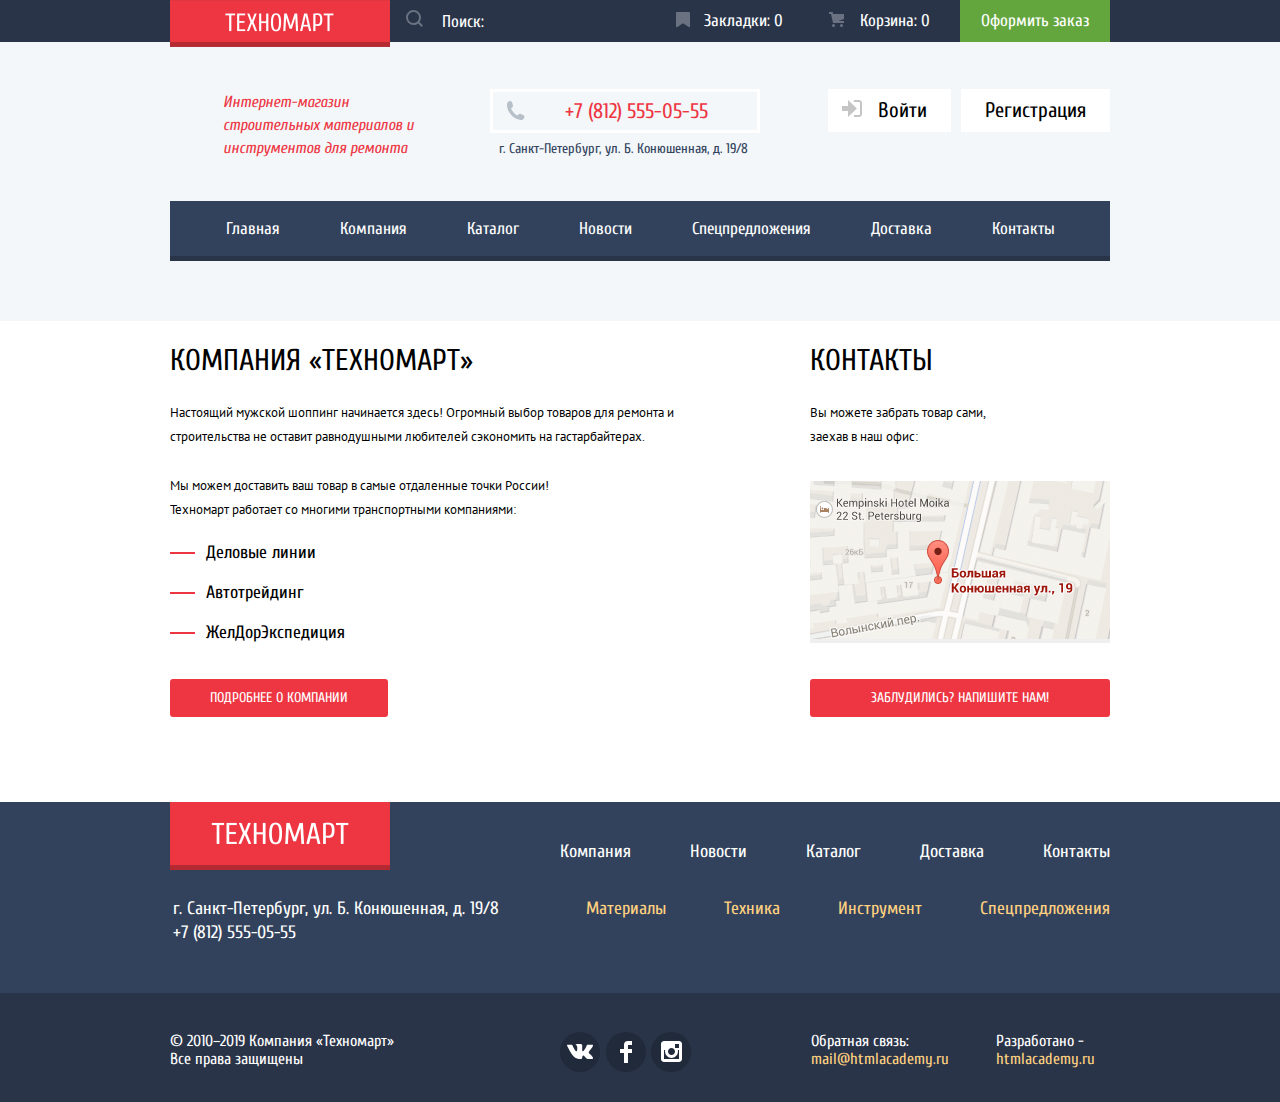
==== commit 03cc1547: "декоративные элементы, оживление интерактивных элементов" ====
--- a/index.html
+++ b/index.html
@@ -18,16 +18,19 @@
       <div class="container">
         <a class="main-logo-header" href="#"><img src="img/logo.png" width="220" height="47" alt="«Техномарт»"></a>
         <form class="search-form" action="https://echo.htmlacademy.ru" method="GET">
-          <label class="visually-hidden" for="search-line">Поиск</label>
-          <input class="search-icon" id="search-line" type="search" name="search" placeholder="Поиск:">
+          <label class="search"><svg xmlns="http://www.w3.org/2000/svg" width="17" height="17" viewBox="0 0 17 17">
+              <path fill="#ffffff"
+                d="M17 15.586l-3.542-3.542A7.465 7.465 0 0 0 15 7.5 7.5 7.5 0 1 0 7.5 15c1.71 0 3.282-.579 4.544-1.542L15.586 17 17 15.586zM2 7.5C2 4.467 4.467 2 7.5 2 10.532 2 13 4.467 13 7.5c0 3.032-2.468 5.5-5.5 5.5A5.506 5.506 0 0 1 2 7.5z" />
+            </svg>
+            <input class="search-icon" type="search" name="search" placeholder="Поиск:"></label>
         </form>
         <ul class="shop-block">
           <li>
-            <a class="bookmark-header" href="#">Закладки: 0</a></li>
-          <li>
-            <a class="cart-header" href="#">Корзина: 0</a></li>
-          <li>
-            <a class="checkout-header" href="#">Оформить заказ</a></li>
+            <a class="bookmark" href="#">Закладки: 0</a></li>
+          <li>
+            <a class="cart" href="#">Корзина: 0</a></li>
+          <li>
+            <a class="checkout" href="#">Оформить заказ</a></li>
         </ul>
       </div>
     </div>
@@ -70,23 +73,26 @@
       <section class="about-us-info">
         <h2 class="about-us-title">КОМПАНИЯ «Техномарт»</h2>
         <p class="about-us-text">Настоящий мужской шоппинг начинается здесь! Огромный выбор товаров для ремонта и
-          строительства не оставит равнодушными любителей сэкономить на гастарбайтерах</p>
-        <p class="about-us-text">Мы можем доставить ваш товар в самые отдаленные точки России!
+          строительства не оставит равнодушными любителей сэкономить на гастарбайтерах.</p>
+        <p class="about-us-text">Мы можем доставить ваш товар в самые отдаленные точки России!<br>
           Техномарт работает со многими транспортными компаниями:</p>
         <ul class="about-us-list">
           <li class="item-delivery">Деловые линии</li>
           <li class="item-delivery">Автотрейдинг</li>
           <li class="item-delivery">ЖелДорЭкспедиция</li>
         </ul>
-        <a class="about-us-button" href="#">Подробней о компании</a>
       </section>
       <section class="about-us-contact">
         <h2 class="about-us-title">Контакты</h2>
         <p class="about-us-text">Вы можете забрать товар сами, заехав в наш офис:</p>
-        <img src="img/map-small.png" width="300" height="158" alt="г. Санкт-Петербург, ул. Б. Конюшенная, д. 19/8">
-        <button class="button button-red" type="button">Заблудились? Напишите нам!</button>
+        <button class="map-popup" type="button"><img src="img/map-small.png" width="300" height="158"
+            alt="г. Санкт-Петербург, ул. Б. Конюшенная, д. 19/8"></button>
       </section>
     </section>
+    <div class="button-wrapper">
+      <a class="button about-us-button" href="#">Подробнее о компании</a>
+      <a class="button whrite-us-button">Заблудились? Напишите нам!</a>
+    </div>
   </main>
   <footer class="main-footer">
     <div class="main-footer-wrapper">
@@ -133,13 +139,20 @@
           <ul class="footer-social">
             <li>
               <a class="social-button" href="#"><span class="visually-hidden">Вконтакте
-                </span></a></li>
+                </span><svg xmlns="http://www.w3.org/2000/svg" width="26" height="15" viewBox="0 0 26 15">
+                  <path fill="#FFF"
+                    d="M16.138 11.51c.956-.309 2.18 2.04 3.483 2.939.978.681 1.727.534 1.727.534l3.473-.05s1.815-.112.957-1.554c-.071-.12-.503-1.069-2.585-3.022-2.177-2.043-1.882-1.712.739-5.244 1.597-2.153 2.236-3.468 2.036-4.028-.192-.539-1.365-.399-1.365-.399L20.69.713c-.381.001-.704.119-.851.515-.003.004-.621 1.666-1.445 3.079-1.741 2.989-2.436 3.148-2.724 2.961-.661-.433-.494-1.737-.494-2.664 0-2.897.432-4.105-.846-4.417-.427-.104-.739-.172-1.828-.182-1.392-.021-2.574 0-3.244.329-.445.223-.786.712-.579.74.26.035.843.16 1.155.586.401.552.389 1.789.389 1.789s.229 3.411-.54 3.834c-.528.29-1.25-.302-2.803-3.016-.793-1.388-1.392-2.922-1.392-2.922s-.116-.285-.326-.441c-.25-.185-.6-.244-.6-.244L.848.684S.29.7.085.946c-.182.218-.015.668-.015.668s2.909 6.881 6.203 10.347c3.02 3.182 6.452 2.971 6.452 2.971h1.555s.469-.054.709-.312c.224-.24.214-.691.214-.691s-.031-2.109.935-2.419z" />
+                </svg></a></li>
             <li>
               <a class="social-button" href="#"><span class="visually-hidden">Фейсбук
-                </span></a></li>
+                </span><svg xmlns="http://www.w3.org/2000/svg" width="12" height="22" viewBox="0 0 12 22">
+                  <path fill="#FFF" d="M12 4V0H8a4 4 0 0 0-4 4v4H0v4h4v10h4V12h4V8H8V4h4z" /></svg></a></li>
             <li>
               <a class="social-button" href="#"><span class="visually-hidden">Инстаграм
-                </span></a></li>
+                </span><svg xmlns="http://www.w3.org/2000/svg" width="21" height="21" viewBox="0 0 21 21">
+                  <path fill="#FFF"
+                    d="M18 0H3C1.35 0 0 1.35 0 3v15c0 1.65 1.35 3 3 3h15c1.65 0 3-1.35 3-3V3c0-1.65-1.35-3-3-3zm-7.5 7c1.93 0 3.5 1.57 3.5 3.5S12.43 14 10.5 14 7 12.43 7 10.5 8.57 7 10.5 7zM18 18H3V9h1.181A6.504 6.504 0 0 0 4 10.5a6.5 6.5 0 1 0 13 0 6.45 6.45 0 0 0-.181-1.5H18v9zm0-11h-4V3h4v4z" />
+                </svg></a></li>
           </ul>
           <div class="footer-copyright-link">
             <p class="copyright-link">Обратная связь:<br>
@@ -151,26 +164,82 @@
       </div>
     </div>
   </footer>
+  <section class="modal modal-login">
+    <form id="modal-user" class="user-info" action="https://echo.htmlacademy.ru" method="POST">
+      <div class="modal-form">
+        <label>Ваше имя:
+          <input class="login" name="login" type="text" placeholder="Имя Фамилия"></label>
+      </div>
+      <div class="modal-form">
+        <label>Ваш e-mail:
+          <input class="email" type="email" name="email" placeholder="email@example.com"></label>
+      </div>
+      <div class="modal-form">
+        <label>Текст письма:
+          <textarea class="comment" name="comment" cols="50" rows="5"
+            placeholder="В свободной форме"></textarea></label>
+      </div>
+    </form>
+    <div class="modal-button-wrapper">
+      <button form="modal-user" class="button button-send" type="submit">Отправить</button>
+    </div>
+    <button class="button-close" type="button">Закрыть</button>
+  </section>
   <section class="modal modal-map">
     <h2 class="visually-hidden">Как до нас добраться</h2>
     <p><img src="img/map-big.png" width="940" height="446" alt="г. Санкт-Петербург, ул. Б. Конюшенная, д. 19/8">
-      <button class="button button-close" type="button">Закрыть</button>
+      <button class="button-close" type="button">Закрыть</button>
     </p>
   </section>
-  <section class="modal modal-login">
-    <form class="user-info" action="https://echo.htmlacademy.ru" method="POST">
-      <label class="modal-user-name" for="user-login">Ваше имя:</label>
-      <input class="login" id="user-login" name="login" type="text" placeholder="Имя Фамилия">
-      <label class="modal-user-email" for="user-email">Ваш e-mail:</label>
-      <input class="email" id="user-email" type="email" name="email" placeholder="email@example.com">
-      <label class="user-comment" for="comment-field">Текст письма:</label>
-      <textarea class="comment" name="comment" id="comment-field" cols="50" rows="5">В свободной форме</textarea>
-      <div class="dispatch-form">
-        <button class="button button-red" type="submit">Отправить</button>
-      </div>
-    </form>
-    <button class="button button-close" type="button">Закрыть</button>
-  </section>
+  <script>
+    var whriteUs = document.querySelector(".whrite-us-button");
+    var popup = document.querySelector(".modal-login");
+    var close = document.querySelector(".button-close");
+    var login = popup.querySelector(".login");
+
+    whriteUs.addEventListener("click", function (evt) {
+      evt.preventDefault();
+      popup.classList.add("modal-active");
+      login.focus();
+    });
+
+    close.addEventListener("click", function (evt) {
+      evt.preventDefault();
+      popup.classList.remove("modal-active");
+    });
+
+    window.addEventListener("keydown", function (evt) {
+      evt.preventDefault();
+      if (evt.keyCode === 27) {
+        if (popup.classList.contains("modal-active")) {
+          popup.classList.remove("modal-active");
+        }
+      }
+    });
+
+    var mapLink = document.querySelector(".map-popup");
+    var mapPopup = document.querySelector(".modal-map");
+    var closeMap = mapPopup.querySelector(".button-close");
+
+    mapLink.addEventListener("click", function (evt) {
+      evt.preventDefault();
+      mapPopup.classList.add("modal-active");
+    });
+
+    closeMap.addEventListener("click", function (evt) {
+      evt.preventDefault();
+      mapPopup.classList.remove("modal-active");
+    });
+
+    window.addEventListener("keydown", function (evt) {
+      evt.preventDefault();
+      if (evt.keyCode === 27) {
+        if (mapPopup.classList.contains("modal-active")) {
+          mapPopup.classList.remove("modal-active");
+        }
+      }
+    });
+  </script>
 </body>
 
 </html>
--- a/css/style.css
+++ b/css/style.css
@@ -18,6 +18,7 @@
   height: auto;
 }
 
+
 /* ---HEADER-top--- */
 
 
@@ -29,7 +30,7 @@
 
 .header-top-wrapper {
   width: 100%;
-  margin-bottom: 45px;
+  margin-bottom: 47px;
 
   background: #293449;
 }
@@ -50,7 +51,6 @@
 }
 
 .main-logo-header {
-  margin-right: 50px;
   margin-bottom: -20px;
 }
 
@@ -63,30 +63,56 @@
   opacity: 0.8;
 }
 
+.search-form {
+  display: flex;
+  align-items: center;
+}
+
 .search-icon {
-  background: #293449;
+  width: 207px;
+  height: 42px;
+
+  background-color: #293449;
   border: none;
-}
-
-.search-form {
-  padding-top: 12px;
-}
-
-.search-form:hover .search-icon {
-  background: #212a3a;
-}
-.search-icon:active,
-.search-icon:focus, {
-  background: #ffffff;
+  outline: none;
+}
+
+.search-form svg {
+  margin-right: 13px;
+  margin-left: 16px;
+
+  opacity: 0.3;
+}
+
+.search-form:hover svg {
+  opacity: 1;
+}
+
+.search-form:hover {
+  background-color: #212a3a;
+}
+
+.search-icon:hover {
+  background-color: #212a3a;
+}
+
+.search-form:focus-within {
+  background-color: #ffffff;
+}
+
+.search-icon:focus {
+  background-color: #ffffff;
+}
+
+.search-form:focus-within path {
+  fill: #ee3643;
 }
 
 .search-icon::placeholder {
   color: #ffffff;
 }
 
-.search-form:hover,
 .shop-block li:hover,
-.search-form:focus,
 .shop-block li:focus {
   background: #212a3a;
 }
@@ -94,7 +120,6 @@
 .shop-block {
   display: flex;
   flex-wrap: wrap;
-  justify-content: flex-end;
   margin: 0;
   margin-left: auto;
   padding: 0;
@@ -126,45 +151,112 @@
 
 .shop-block a {
   display: block;
-  width: 150px;
+  max-width: 150px;
   padding-top: 12px;
   padding-bottom: 12px;
 
   vertical-align: middle;
 }
 
-.checkout-header {
+.bookmark {
+  position: relative;
+
+  padding-right: 34px;
+  padding-left: 44px;
+}
+
+.cart {
+  position: relative;
+
   padding-right: 30px;
-
-  text-align: right;
-}
-
+  padding-left: 43px;
+}
+
+.shop-block .cart-active {
+  background-color: #ee3643;
+}
+
+.bookmark::before {
+  content: "";
+  position: absolute;
+  left: 16px;
+
+  width: 15px;
+  height: 15px;
+
+  background: url("../img/icon/bookmark.svg") no-repeat 0 0;
+  opacity: 0.3;
+}
+
+.cart::before {
+  content: "";
+  position: absolute;
+  left: 12px;
+
+  width: 15px;
+  height: 15px;
+
+  background: url("../img/icon/cart.svg") no-repeat 0 0;
+  opacity: 0.3;
+}
+
+.bookmark:hover::before,
+.cart:hover::before,
+.bookmark:focus::before,
+.cart:focus::before {
+  opacity: 1;
+}
+
+.bookmark:active::before,
+.cart:active::before {
+  opacity: 0.5;
+}
+
+.checkout {
+  width: 150px;
+
+  text-align: center;
+}
 
 
 /* ---HEADER-address-profile--- */
+
+
 .header-container {
   display: flex;
-  margin-bottom: 45px;
+  justify-content: space-between;
+  margin-bottom: 40px;
 }
 
 .page-title {
-  width: 300px;
-  margin-right: 10px;
-  padding-right: 40px;
-  padding-left: 40px;
+  box-sizing: border-box;
+  width: 245px;
+  margin: 0;
+  margin-right: 75px;
+  padding-top: 2px;
+  padding-left: 53px;
 
   font-style: italic;
+  font-weight: normal;
   font-size: 16px;
   line-height: 23px;
   color: #ee3643;
 }
 
 .contacts-header {
-  width: 320px;
+  width: 310px;
   margin-right: 10px;
 }
 
 .contacts-header a {
+  position: relative;
+
+  display: block;
+  margin-right: 40px;
+  padding-top: 9px;
+  padding-bottom: 8px;
+  padding-left: 72px;
+
   font-size: 21px;
   line-height: 21px;
   color: #ee3643;
@@ -172,7 +264,21 @@
   border: 3px solid #ffffff;
 }
 
+.contacts-header a::before {
+  content: "";
+  position: absolute;
+  left: 13px;
+
+  width: 19px;
+  height: 19px;
+
+  background: url("../img/icon/phone.svg");
+}
+
 .contacts-header address {
+  margin-top: 4px;
+  margin-left: 9px;
+
   font-style: normal;
   font-size: 14px;
   line-height: 24px;
@@ -181,11 +287,10 @@
 
 .profile-list {
   display: flex;
-  justify-content: space-between;
+  justify-content: flex-end;
   align-items: flex-start;
   width: 300px;
   margin: 0;
-  margin-left: auto;
   padding: 0;
 
   list-style-type: none;
@@ -193,6 +298,31 @@
   line-height: 21px;
 }
 
+.profile-list a {
+  display: block;
+  padding: 11px 24px;
+
+  background: #ffffff;
+}
+
+.profile-list .button-login-link {
+  position: relative;
+
+  margin-right: 10px;
+  padding-left: 50px;
+}
+
+.button-login-link::before {
+  content: "";
+  position: absolute;
+  left: 14px ;
+
+  width: 20px;
+  height: 17px;
+
+  background: url("../img/icon/login.svg") no-repeat 0 0;
+}
+
 .profile-list li:hover,
 .profile-list li:focus {
   color: #ee3643;
@@ -202,11 +332,16 @@
   color: #cacaca;
 }
 
+
 /* ---HEADER-CATALOG-profile-list--- */
 
+
 .user-list {
-  margin: 0;
-  margin-bottom: 8px;
+  display: flex;
+  flex-wrap: wrap;
+  justify-content: space-between;
+  margin: 0;
+  margin-bottom: 6px;
   padding: 0;
 
   list-style-type: none;
@@ -218,15 +353,47 @@
   color: #c8cdd3;
 }
 
+.icon-user {
+  display: block;
+  padding: 12px 14px;
+}
+
+.icon-user:hover path {
+  fill: #32425c;
+}
+
+.icon-user:active path {
+  fill: #c5c5c5;
+}
+
+.icon-logout {
+  display: block;
+  padding-top: 13px;
+  padding-right: 10px;
+  padding-left: 11px;
+}
+
+.icon-logout:hover path {
+  fill: #32425c;
+}
+
+.icon-logout:active path {
+  fill: #c5c5c5;
+}
+
 .user-name {
-  width: 300px;
-  margin: 0;
+  width: 209px;
+  margin: 0;
+  padding-top: 12px;
+  padding-bottom: 12px;
 
   font-size: 21px;
   line-height: 21px;
 }
 
 .user-menu {
+  position: relative;
+
   display: flex;
   justify-content: flex-start;
   margin: 0;
@@ -238,8 +405,22 @@
   text-decoration: underline;
 }
 
+.user-menu::before {
+  content: "";
+  position: absolute;
+  top: 7px;
+  left: 107px;
+
+  width: 2px;
+  height: 2px;
+
+  background-color: #32425c;
+  border: 1px solid #32425c;
+  border-radius: 50%;
+}
+
 .user-menu li:first-child {
-  margin-right: 30px;
+  margin-right: 32px;
   margin-left: 18px;
 }
 
@@ -252,7 +433,9 @@
   color: #c8cdd3;
 }
 
+
 /* ---HEADER-navigation--- */
+
 
 .navigation-header {
   line-height: 17px;
@@ -263,12 +446,19 @@
 
 .site-navigation-header {
   display: flex;
-  justify-content: space-around;
+  flex-wrap: wrap;
+  justify-content: center;
+  margin: 0;
+  padding: 0;
 
   list-style-type: none;
   color: #ffffff;
 }
 
+.site-navigation-header a {
+  display: block;
+  padding: 19px 30px;
+}
 
 .site-navigation-header li:hover,
 .site-navigation-header li:focus {
@@ -278,46 +468,84 @@
 .site-navigation-header li:active {
   color: #93969c;
 
-  background: #1d2739;
-}
+  background-color: #1d2739;
+}
+
 
 /* ---MAIN-CATALOG--- */
-.about-us {
+
+
+.container-catalog {
+  margin-top: 20px;
+
   font-family: "PT Sans", "Arial", sans-serif;
   font-size: 13px;
   line-height: 18px;
 }
 
-.container-catalog {
-  margin-top: 23px;
-
-  font-family: "PT Sans", "Arial", sans-serif;
-  font-size: 13px;
-  line-height: 18px;
-}
-
 .breadcrumbs {
   display: flex;
   justify-content: flex-start;
   margin: 0;
+  margin-left: 16px;
   padding: 0;
 
   list-style-type: none;
+  text-transform: uppercase;
+}
+
+.breadcrumbs li {
+  position: relative;
+
+  margin-right: 39px;
+}
+
+.breadcrumbs a::before {
+  content: "";
+  position: absolute;
+  top: 2px;
+  left: -23px;
+
+  width: 22px;
+  height: 40px;
+
+  background: url("../img/icon/right-small.svg") no-repeat 0 0;
+}
+
+a.home::after {
+  content: "";
+  position: absolute;
+  top: 2px;
+  left: -18px;
+
+  width: 15px;
+  height: 12px;
+
+  background: url("../img/icon/home.svg") no-repeat 0 0;
+}
+
+.breadcrumbs .home::before {
+  display: none;
 }
 
 .intro {
-  padding-top: 33px;
-  padding-bottom: 36px;
-  padding-left: 30px;
+  margin-bottom: 20px;
+  padding-top: 30px;
+  padding-bottom: 26px;
+  padding-left: 28px;
 
   font-family: "Cuprum", "Arial", sans-serif;
+  font-weight: normal;
   font-size: 30px;
   line-height: 30px;
-
-  background: #f2f6f8;
+  color: #32425c;
+
+  background-color: #f2f6f8;
 }
 
 /* ---MAIN-CATALOG-filters-block--- */
+
+
 .container-catalog-wrapper {
   display: flex;
   justify-content: space-between;
@@ -333,34 +561,175 @@
 }
 
 .title-blocks {
-  font: inherit;
+  margin: 0;
+  margin-bottom: 10px;
+  padding-top: 12px;
+  padding-bottom: 12px;
+  padding-left: 19px;
+
+  font-family: "PT Sans", "Arial", sans-serif;
+  font-weight: normal;
+  font-size: 13px;
+  line-height: 18px;
 
   background: #f7f3ec;
 }
 
 .item-filters {
+  position: relative;
+
+  margin: 0;
+  margin-bottom: 24px;
+  padding: 0;
+
   border: none;
 }
 
+.title-filters::before {
+  content: "";
+  position: absolute;
+  top: -17px;
+
+  width: 220px;
+  height: 1px;
+
+  background-color: #e5e5e5;
+}
+
+.item-filters:first-of-type .title-filters::before {
+  display: none;
+}
+
 .title-filters {
+  margin-bottom: 18px;
+
   font-weight: bold;
   font-size: 17px;
   line-height: 30px;
 }
 
 .filters-list {
+  margin: 0;
+  padding: 0;
+  padding-left: 35px;
+
   list-style-type: none;
+}
+
+.filters-list li {
+  margin-bottom: 19px;
+}
+
+.brands-item {
+  position: absolute;
+  z-index: -1;
+
+  opacity: 0;
+}
+
+.brands-item + .brands-filters {
+  position: relative;
+}
+
+.brands-item + .brands-filters::before {
+  content: "";
+  position: absolute;
+  top: -2px;
+  left: -35px;
+
+  width: 23px;
+  height: 23px;
+
+  background: url("../img/icon/checkbox-off.svg");
+  opacity: 0.7;
+}
+
+.brands-item:hover + .brands-filters::before {
+  opacity: 1;
+}
+
+.brands-item:checked + .brands-filters::after {
+  content: "";
+  position: absolute;
+  top: -2px;
+  left: -35px;
+
+  width: 23px;
+  height: 23px;
+
+  background: url("../img/icon/checkbox-on.svg");
+  opacity: 0.7;
+}
+
+.brands-item:checked:hover + .brands-filters::after {
+  opacity: 1;
+}
+
+.brands-item:checked + .brands-filters::before {
+  display: none;
 }
 
 .brands-item:checked + .brands-filters {
   color: #999999;
 }
 
+.power-supply {
+  position: absolute;
+  z-index: -1;
+
+  opacity: 0;
+}
+
+.power-supply + .supply {
+  position: relative;
+}
+
+.power-supply + .supply::before {
+  content: "";
+  position: absolute;
+  top: -3px;
+  left: -36px;
+
+  width: 25px;
+  height: 25px;
+
+  background: url("../img/icon/radio-off.svg");
+  opacity: 0.7;
+}
+
+.power-supply:checked + .supply::after {
+  content: "";
+  position: absolute;
+  top: 5px;
+  left: -28px;
+
+  width: 9px;
+  height: 9px;
+
+  background-color: #b5b5b5;
+  border-radius: 50%;
+  opacity: 0.7;
+}
+
+.power-supply:checked:hover + .supply::after {
+  opacity: 1;
+}
+
+.power-supply:hover + .supply::before {
+  opacity: 1;
+}
+
 .power-supply:checked + .supply {
   color: #999999;
 }
 
+.item-filters:last-of-type {
+  margin-bottom: 58px;
+}
+
 .filters .button-filters {
+  padding: 10px 38px;
+
   font-family: "PT Sans", "Arial", sans-serif;
   font-style: normal;
   font-size: 13px;
@@ -371,7 +740,11 @@
   background: #ffffff;
   border: 1px solid #e5e5e5;
 }
+
+
 /* ---MAIN-CATALOG-catalog--- */
+
+
 .catalog {
   width: 700px;
 }
@@ -396,6 +769,10 @@
   text-align: center;
 
   border: 1px solid #e5e5e5;
+}
+
+.catalog-item:hover {
+  box-shadow: 0 10px 25px 0 rgba(0, 0, 0, 0.5);
 }
 
 .catalog-item:nth-child(3n) {
@@ -485,6 +862,8 @@
 
 
 /* ---MAIN-CATALOG-catalog-popup--- */
+
+
 .buttons-item-popup {
   position: absolute;
   top: 0;
@@ -505,7 +884,6 @@
 .catalog-item:hover .buttons-item-popup {
   display: block;
 }
-
 
 .button-item-buy,
 .button-item-bookmarks {
@@ -555,12 +933,14 @@
   border: 3px solid #c1c6ce;
 }
 
+
 /* ---MAIN-about-us--- */
 
 
 .about-us {
   display: flex;
   justify-content: space-between;
+  margin-bottom: 16px;
 
   font-family: "PT Sans", "Arial", sans-serif;
   font-size: 13px;
@@ -571,7 +951,9 @@
 }
 
 .about-us-info {
-  width: 540px;
+  width: 630px;
+  margin-right: 10px;
+  margin-bottom: 0;
 }
 
 .about-us-title {
@@ -582,26 +964,98 @@
   text-transform: uppercase;
 }
 
+.about-us-text {
+  margin-bottom: 25px;
+  padding-right: 110px;
+}
+
+.about-us-text + .about-us-text {
+  margin-bottom: 21px;
+}
+
+.about-us-contact .about-us-text {
+  margin-bottom: 32px;
+}
+
 .about-us-list {
+  margin: 0;
+  padding: 0;
+
   font-family: "Cuprum", "Arial", sans-serif;
   list-style-type: none;
   font-size: 18px;
   line-height: 20px;
 }
 
-.about-us-button,
-.button-red {
+.item-delivery {
+  position: relative;
+
+  padding-bottom: 20px;
+  padding-left: 36px;
+}
+
+.item-delivery::before {
+  content: "";
+  position: absolute;
+  top: 9px ;
+  left: 0;
+
+  width: 25px;
+  height: 2px;
+
   background: #ee3643;
+}
+
+.item-delivery:last-child {
+  margin-bottom: 0;
 }
 
 .about-us-contact {
   width: 300px;
-}
+  margin-bottom: 0;
+}
+
+.about-us-contact img {
+  width: 300px;
+  height: 158px;
+}
+
+.button-wrapper {
+  display: flex;
+  justify-content: space-between;
+}
+
+.about-us-button {
+  display: block;
+  padding: 10px 40px;
+
+  background: #ee3643;
+}
+
+.whrite-us-button {
+  display: block;
+  width: 300px;
+  padding-top: 10px;
+  padding-bottom: 10px;
+
+  background: #ee3643;
+}
+
+.map-popup {
+  position: relative;
+
+  height: max-content;
+  padding: 0;
+
+  border: none;
+  cursor: pointer;
+}
+
 
 /* ---BUTTON--- */
 
-.button,
-.about-us-button {
+
+.button {
   font-family: "Cuprum", "Arial", sans-serif;
   font-size: 14px;
   line-height: 18px;
@@ -612,24 +1066,27 @@
 
   border: none;
   border-radius: 3px;
-}
-
-.button-red:hover,
+  cursor: pointer;
+}
+
+.whrite-us-button:hover,
 .about-us-button:hover,
-.button-red:focus,
+.whrite-us-button:focus,
 .about-us-button:focus {
   background: #ca2c37;
 }
 
-.button-red:hover,
+.whrite-us-button:active,
 .about-us-button:active {
   background: #ba2732;
 }
 
+
 /* ---FOOTER--- */
 
+
 .main-footer {
-  margin-top: 87px;
+  margin-top: 85px;
 
   font-family: "Cuprum", "Arial", sans-serif;
   font-size: 18px;
@@ -651,18 +1108,28 @@
   padding-bottom: 48px;
 }
 
+.main-logo-footer {
+  width: 220px;
+  height: 68px;
+}
+
 .logo-contacts {
   width: 380px;
   margin-right: 10px;
 }
 
 .address-footer {
-  margin-top: 25px;
+  margin-top: 20px;
+  margin-left: 3px;
 
   font-style: normal;
   white-space: nowrap;
 }
 
+.number-phone-footer {
+  margin-left: 3px;
+}
+
 .navigation-footer {
   width: 550px;
 }
@@ -670,7 +1137,9 @@
 .site-navigation-footer {
   display: flex;
   justify-content: space-between;
-  margin-top: 40px;
+  margin: 0;
+  margin-top: 38px;
+  padding: 0;
 
   list-style-type: none;
 }
@@ -687,8 +1156,10 @@
 .navigation-features-footer {
   display: flex;
   justify-content: space-between;
-  margin-top: 35px;
-  margin-left: 25px;
+  margin: 0;
+  margin-top: 33px;
+  margin-left: 26px;
+  padding: 0;
 
   list-style-type: none;
   color: #ffd180;
@@ -712,7 +1183,7 @@
 .footer-copyright {
   display: flex;
   justify-content: space-between;
-  padding-top: 35px;
+  padding-top: 39px;
   padding-bottom: 30px;
 
   font-size: 16px;
@@ -722,25 +1193,50 @@
 }
 
 .copyright {
-  width: 300px;
+  width: 270px;
+  margin: 0;
   margin-right: 10px;
 }
 
 .footer-social {
-  width: 320px;
+  display: flex;
+  flex-wrap: wrap;
+  justify-content: space-between;
+  align-items: center;
+  width: 131px;
+  margin: 0;
   margin-right: 10px;
+  padding: 0;
 
   list-style-type: none;
 }
 
+.social-button {
+  display: flex;
+  justify-content: center;
+  align-items: center;
+  width: 40px;
+  height: 40px;
+
+  background-color: #212a3a;
+  border-radius: 50%;
+}
+
+.social-button:hover,
+.social-button:active,
+.social-button:focus {
+  background-color: #ee3643;
+}
+
 .footer-copyright-link {
   display: flex;
-  width: 300px;
-}
-
-.copyright-link:nth-child(2) {
-  margin-right: 10px;
-  margin-left: 50px;
+  justify-content: space-between;
+  width: 284px;
+  margin-right: 15px;
+}
+
+.copyright-link {
+  margin: 0;
 }
 
 .link-footer {
@@ -756,10 +1252,225 @@
   color: #ee3643;
 }
 
+
 /* ---MODAL--- */
 
+
 .modal {
+  position: fixed;
+
   display: none;
+}
+
+@keyframes zoom {
+  from {
+    transform: scale(0);
+  }
+  to {
+    transform: scale(1);
+  }
+}
+
+.modal-active {
+  display: block;
+
+  animation-name: zoom;
+  animation-duration: 0.5s;
+}
+
+.modal-map {
+  top: 50%;
+  left: 50%;
+
+  width: 940px;
+  height: 446px;
+  margin-top: -281px;
+  margin-left: -470px;
+
+  box-shadow: 0 0 14.72px 1.28px rgba(47, 42, 43, 0.5);
+}
+
+.button-close {
+  position: absolute;
+  top: 7px;
+  right: 8px;
+
+  width: 21px;
+  height: 21px;
+
+  font-size: 0;
+
+  background-color: transparent;
+  border: 0;
+  cursor: pointer;
+}
+
+.button-close::before,
+.button-close::after {
+  content: "";
+  position: absolute;
+  top: -2px;
+  left: 7px;
+
+  width: 4px;
+  height: 28px;
+
+  background-color: #ee3643;
+  border-radius: 3px;
+}
+
+.button-close::after {
+  transform: rotate(45deg);
+}
+
+.button-close::before {
+  transform: rotate(-45deg);
+}
+
+.modal-map p {
+  margin: 0;
+}
+
+.modal-login,
+.modal-buy {
+  top: 120px;
+  left: 50%;
+  z-index: 20;
+
+  width: 620px;
+  margin-left: -310px;
+
+  font-size: 18px;
+  line-height: 18px;
+
+  background-color: #ffffff;
+  border-top: 7px solid  #ee3643;
+  box-shadow: 0 20px 40px 0 rgba(0, 0, 0, 0.75);
+}
+
+.user-info {
+  display: flex;
+  flex-wrap: wrap;
+  padding-top: 46px;
+  padding-right: 80px;
+  padding-left: 80px;
+}
+
+.modal-form {
+  width: 220px;
+  margin-bottom: 21px;
+}
+
+.login,
+.email {
+  box-sizing: border-box;
+  width: 220px;
+  margin-top: 9px;
+  padding-top: 8px;
+  padding-bottom: 8px;
+  padding-left: 14px;
+
+  font-family: "PT Sans", "Arial", sans-serif;
+  font-size: 13px;
+  line-height: 18px;
+
+  border: 2px solid #dee3e4;
+  border-radius: 3px;
+}
+
+.login::placeholder,
+.email::placeholder,
+.comment::placeholder {
+  color: #a9a9a9;
+}
+
+.modal-form:first-child {
+  margin-right: 20px;
+}
+
+.user-info .modal-form:nth-child(3) {
+  width: 460px;
+  margin-bottom: 37px;
+}
+
+.comment {
+  box-sizing: border-box;
+  width: 100%;
+  margin-top: 9px;
+  padding-top: 8px;
+  padding-bottom: 12px;
+  padding-left: 14px;
+
+  font-family: "PT Sans", "Arial", sans-serif;
+  font-size: 13px;
+  line-height: 18px;
+
+  border: 2px solid #dee3e4;
+  border-radius: 3px;
+
+  resize: none;
+}
+
+.modal-button-wrapper {
+  display: flex;
+  box-sizing: border-box;
+  width: 100%;
+  padding: 35px 80px;
+
+  background-color: #f4f4f4;
+}
+
+.button-send {
+  width: 460px;
+  padding-top: 10px;
+  padding-bottom: 10px;
+
+  background-color: #ee3643;
+}
+
+.modal-title {
+  position: relative;
+
+  margin: 0;
+  padding-top: 65px;
+  padding-bottom: 71px;
+  padding-left: 180px;
+
+  font-weight: normal;
+  font-size: 30px;
+  line-height: 30px;
+}
+
+.modal-title::before {
+  content: "";
+  position: absolute;
+  top: 48px;
+  left: 81px;
+
+  width: 66px;
+  height: 66px;
+
+  background: url("../img/icon/mark.svg");
+}
+
+.button-checkout {
+  display: block;
+  width: 220px;
+  margin-right: 20px;
+  padding-top: 10px;
+  padding-bottom: 10px;
+
+  background-color: #ee3643;
+}
+
+.button-continue {
+  width: 220px;
+  padding-top: 10px;
+  padding-bottom: 10px;
+
+  color: #000000;
+
+  background-color: #ffffff;
 }
 
 .visually-hidden:not(:focus):not(:active),
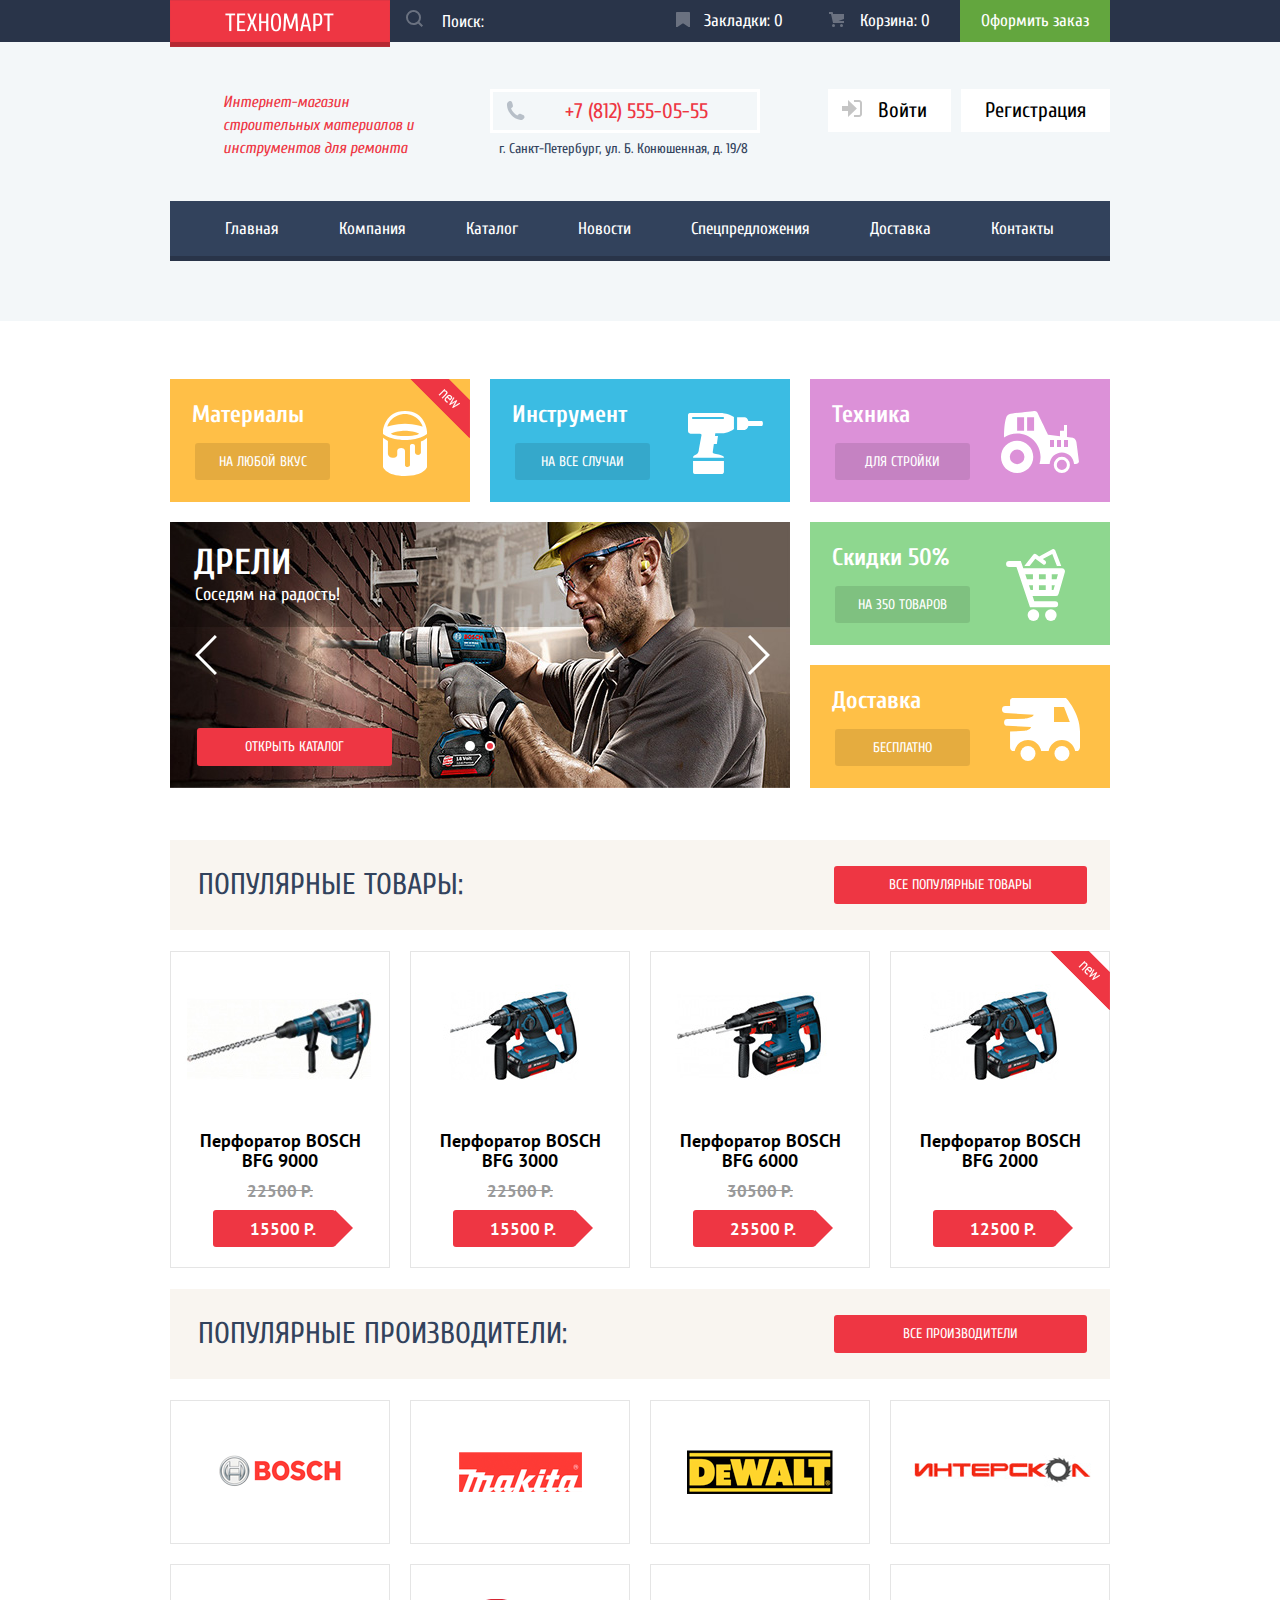
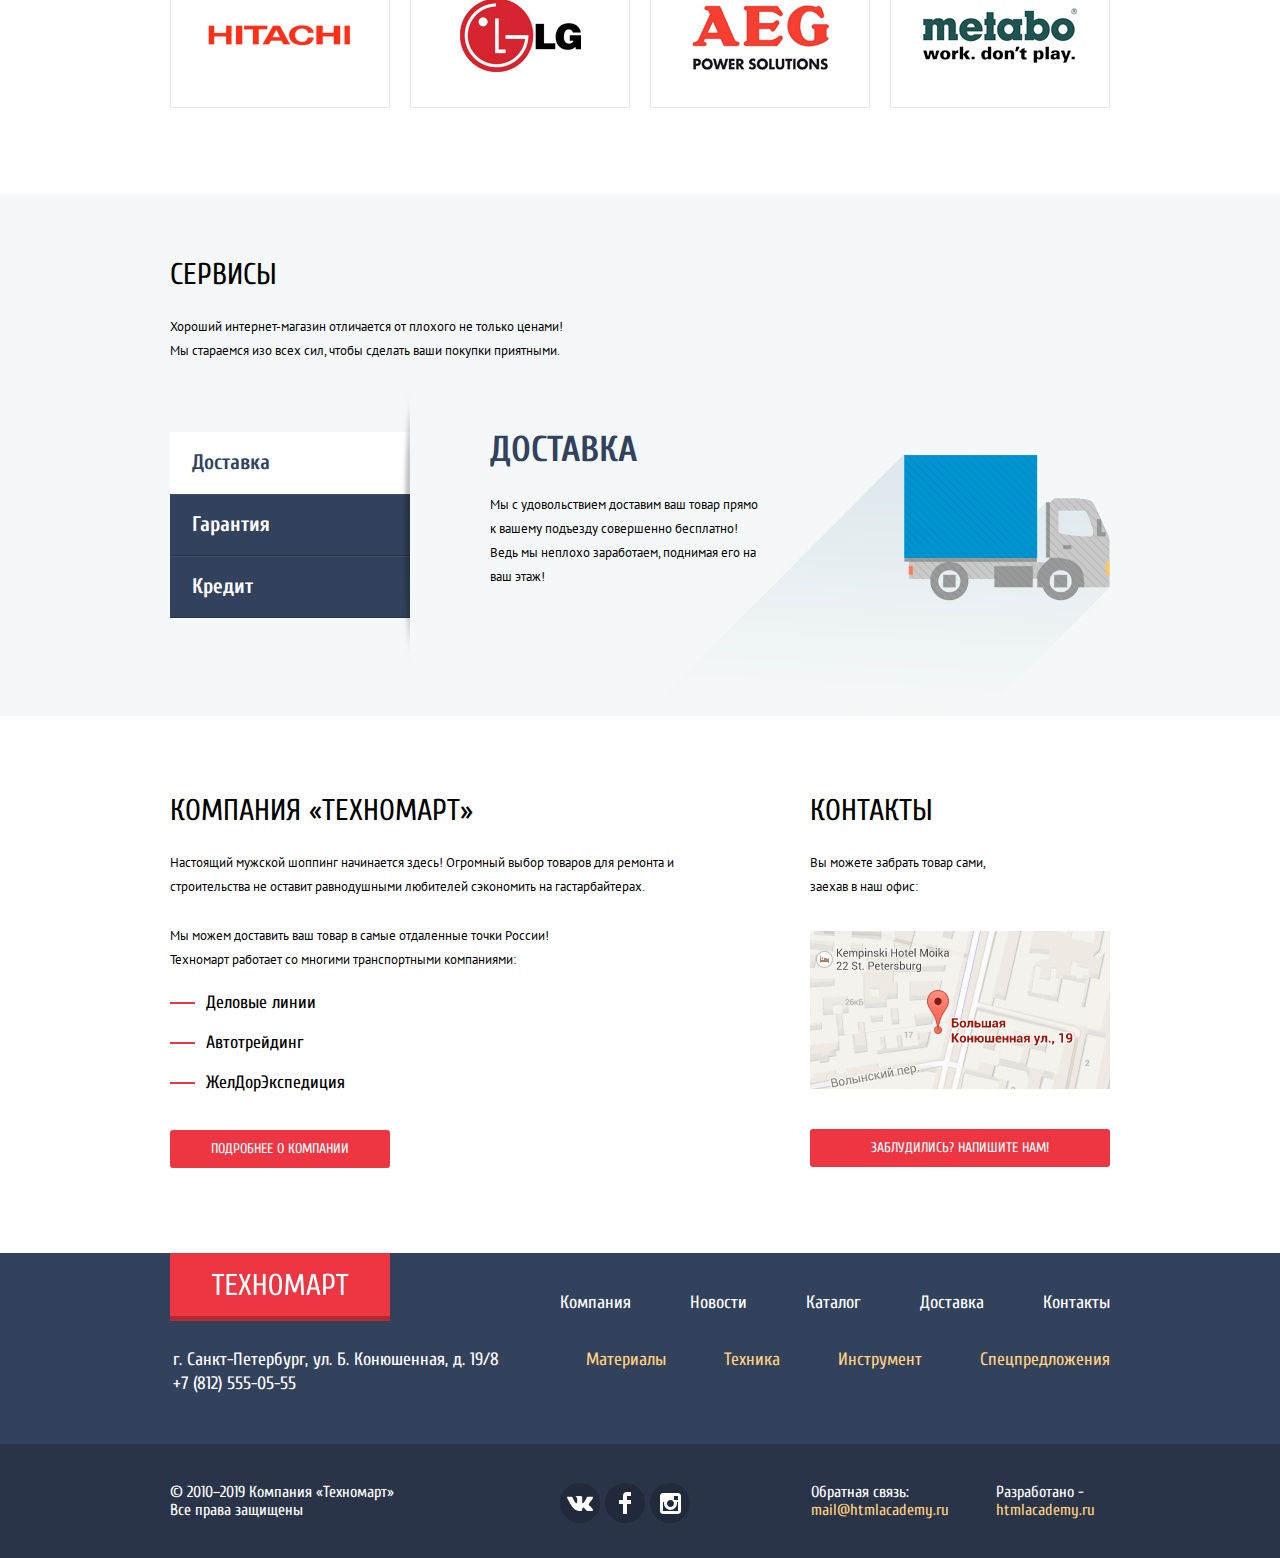
==== commit 40d909e4: "Защита-1" ====
--- a/index.html
+++ b/index.html
@@ -9,28 +9,32 @@
   <link href="https://fonts.googleapis.com/css?family=Cuprum:400,400i,700&display=swap&subset=cyrillic"
     rel="stylesheet">
   <link rel="stylesheet" href="css/normalize.css">
-  <link rel="stylesheet" href="css/style.css">
+  <link rel="stylesheet" href="css/style-min.css">
 </head>
 
 <body>
   <header class="main-header">
     <div class="header-top-wrapper">
       <div class="container">
-        <a class="main-logo-header" href="#"><img src="img/logo.png" width="220" height="47" alt="«Техномарт»"></a>
+        <a class="main-logo-header"><img src="img/logo.png" width="220" height="47" alt="«Техномарт»"></a>
         <form class="search-form" action="https://echo.htmlacademy.ru" method="GET">
-          <label class="search"><svg xmlns="http://www.w3.org/2000/svg" width="17" height="17" viewBox="0 0 17 17">
+          <label class="search">
+            <svg xmlns="http://www.w3.org/2000/svg" width="17" height="17" viewBox="0 0 17 17">
               <path fill="#ffffff"
                 d="M17 15.586l-3.542-3.542A7.465 7.465 0 0 0 15 7.5 7.5 7.5 0 1 0 7.5 15c1.71 0 3.282-.579 4.544-1.542L15.586 17 17 15.586zM2 7.5C2 4.467 4.467 2 7.5 2 10.532 2 13 4.467 13 7.5c0 3.032-2.468 5.5-5.5 5.5A5.506 5.506 0 0 1 2 7.5z" />
             </svg>
-            <input class="search-icon" type="search" name="search" placeholder="Поиск:"></label>
+            <input class="search-icon" type="search" name="search" aria-label="поиск" placeholder="Поиск:"></label>
         </form>
         <ul class="shop-block">
           <li>
-            <a class="bookmark" href="#">Закладки: 0</a></li>
-          <li>
-            <a class="cart" href="#">Корзина: 0</a></li>
-          <li>
-            <a class="checkout" href="#">Оформить заказ</a></li>
+            <a class="bookmark" href="#">Закладки: 0</a>
+          </li>
+          <li>
+            <a class="cart" href="#">Корзина: 0</a>
+          </li>
+          <li>
+            <a class="checkout" href="#">Оформить заказ</a>
+          </li>
         </ul>
       </div>
     </div>
@@ -43,55 +47,267 @@
         </div>
         <ul class="profile-list">
           <li>
-            <a class="button-login-link" href="#">Войти</a></li>
-          <li>
-            <a class="button-check-in" href="#">Регистрация</a></li>
+            <a class="button-login-link" href="#">Войти</a>
+          </li>
+          <li>
+            <a class="button-check-in" href="#">Регистрация</a>
+          </li>
         </ul>
       </div>
       <nav class="navigation-header">
         <ul class="site-navigation-header">
           <li>
-            <a>Главная</a></li>
-          <li>
-            <a href="#">Компания</a></li>
-          <li>
-            <a href="catalog.html">Каталог</a></li>
-          <li>
-            <a href="#">Новости</a></li>
-          <li>
-            <a href="#">Спецпредложения</a></li>
-          <li>
-            <a href="#">Доставка</a></li>
-          <li>
-            <a href="#">Контакты</a></li>
+            <a>Главная</a>
+          </li>
+          <li>
+            <a href="#">Компания</a>
+          </li>
+          <li>
+            <a href="catalog.html">Каталог</a>
+          </li>
+          <li>
+            <a href="#">Новости</a>
+          </li>
+          <li>
+            <a href="#">Спецпредложения</a>
+          </li>
+          <li>
+            <a href="#">Доставка</a>
+          </li>
+          <li>
+            <a href="#">Контакты</a>
+          </li>
         </ul>
       </nav>
     </div>
   </header>
-  <main class="container">
-    <section class="about-us">
-      <section class="about-us-info">
-        <h2 class="about-us-title">КОМПАНИЯ «Техномарт»</h2>
-        <p class="about-us-text">Настоящий мужской шоппинг начинается здесь! Огромный выбор товаров для ремонта и
-          строительства не оставит равнодушными любителей сэкономить на гастарбайтерах.</p>
-        <p class="about-us-text">Мы можем доставить ваш товар в самые отдаленные точки России!<br>
-          Техномарт работает со многими транспортными компаниями:</p>
-        <ul class="about-us-list">
-          <li class="item-delivery">Деловые линии</li>
-          <li class="item-delivery">Автотрейдинг</li>
-          <li class="item-delivery">ЖелДорЭкспедиция</li>
+  <main class="contents">
+    <div class="container">
+      <section class="main-content">
+        <h2 class="visually-hidden">Мы предлагаем</h2>
+        <div class="offer-left-wrapper">
+          <div class="offer materials">
+            <div class="flag new-flag">новинка
+            </div>
+            <h3 class="title-offer">Материалы</h3>
+            <a class="button button-offer" href="#">На любой вкус</a>
+          </div>
+          <div class="offer tool">
+            <h3 class="title-offer">Инструмент</h3>
+            <a class="button button-offer" href="#">На все случаи</a>
+          </div>
+          <div class="slides">
+            <input type="radio" class="slide-img visually-hidden" name="slide-img" id="slide1">
+            <input type="radio" class="slide-img visually-hidden" name="slide-img" id="slide2" checked>
+            <div class="slide-1">
+              <h3 class="title-slides">Перфораторы</h3>
+              <p>Настоящие мужские игрушки</p>
+              <a class="button button-catalog" href="catalog.html">Открыть каталог</a>
+            </div>
+            <div class="slide-2">
+              <h3 class="title-slides">Дрели</h3>
+              <p>Соседям на радость!</p>
+              <a class="button button-catalog" href="catalog.html">Открыть каталог</a>
+            </div>
+            <div class="arrow-next">
+              <label for="slide1" tabindex="0"></label>
+              <label for="slide2" tabindex="0"></label>
+            </div>
+            <div class="arrow-prew">
+              <label for="slide1" tabindex="0"></label>
+              <label for="slide2" tabindex="0"></label>
+            </div>
+            <div class="switchers">
+              <label class="switcher" for="slide1"></label>
+              <label class="switcher" for="slide2"></label>
+            </div>
+          </div>
+        </div>
+        <div class="offer-right-wrapper">
+          <div class="offer technique">
+            <h3 class="title-offer">Техника</h3>
+            <a class="button button-offer" href="#">Для стройки</a>
+          </div>
+          <div class="offer discounts">
+            <h3 class="title-offer">Скидки 50%</h3>
+            <a class="button button-offer" href="#">На 350 товаров</a>
+          </div>
+          <div class="offer delivery">
+            <h3 class="title-offer">Доставка</h3>
+            <a class="button button-offer" href="#">Бесплатно</a>
+          </div>
+        </div>
+      </section>
+      <section class="popular-goods">
+        <div class="title-wrapper">
+          <h2 class="popular-title">Популярные товары:</h2>
+          <a class="button popular-button" tabindex="0">Все популярные товары</a>
+        </div>
+        <ul class="catalog-list-popular">
+          <li class="catalog-item" tabindex="0">
+            <div class="buttons-item-popup">
+              <a class="button-item-buy" href="pagebuy.html">Купить</a>
+              <a class="button-item-bookmarks" href="#">В закладки</a>
+            </div>
+            <div class="catalog-item-image">
+              <img src="img/bosch-bfg-9000.jpg" width="218" height="170" alt="Перфоратор BOSCH BFG 9000">
+            </div>
+            <h3 class="title-item">Перфоратор BOSCH BFG 9000</h3>
+            <p class="catalog-item-price">
+              <b class="item-old-price">22500 Р.</b>
+              <b class="item-new-price">15500 Р.</b>
+            </p>
+          </li>
+          <li class="catalog-item" tabindex="0">
+            <div class="buttons-item-popup">
+              <a class="button-item-buy" href="pagebuy.html">Купить</a>
+              <a class="button-item-bookmarks" href="#">В закладки</a>
+            </div>
+            <div class="catalog-item-image">
+              <img src="img/bosch-bfg-3000.jpg" width="218" height="170" alt="Перфоратор BOSCH BFG 3000">
+            </div>
+            <h3 class="title-item">Перфоратор BOSCH BFG 3000</h3>
+            <p class="catalog-item-price">
+              <b class="item-old-price">22500 Р.</b>
+              <b class="item-new-price">15500 Р.</b>
+            </p>
+          </li>
+          <li class="catalog-item" tabindex="0">
+            <div class="buttons-item-popup">
+              <a class="button-item-buy" href="pagebuy.html">Купить</a>
+              <a class="button-item-bookmarks" href="#">В закладки</a>
+            </div>
+            <div class="catalog-item-image">
+              <img src="img/bosch-bfg-6000.jpg" width="218" height="170" alt="Перфоратор BOSCH BFG 6000">
+            </div>
+            <h3 class="title-item">Перфоратор BOSCH BFG 6000</h3>
+            <p class="catalog-item-price">
+              <b class="item-old-price">30500 Р.</b>
+              <b class="item-new-price">25500 Р.</b>
+            </p>
+          </li>
+          <li class="catalog-item" tabindex="0">
+            <div class="flag new-flag">новинка
+            </div>
+            <div class="buttons-item-popup">
+              <a class="button-item-buy" href="pagebuy.html">Купить</a>
+              <a class="button-item-bookmarks" href="#">В закладки</a>
+            </div>
+            <div class="catalog-item-image">
+              <img src="img/bosch-bfg-2000.jpg" width="218" height="170" alt="Перфоратор BOSCH BFG 2000">
+            </div>
+            <h3 class="title-item">Перфоратор BOSCH BFG 2000</h3>
+            <p class="catalog-item-price">
+              <b class="item-old-price"></b>
+              <b class="item-new-price">12500 Р.</b>
+            </p>
+          </li>
         </ul>
       </section>
-      <section class="about-us-contact">
-        <h2 class="about-us-title">Контакты</h2>
-        <p class="about-us-text">Вы можете забрать товар сами, заехав в наш офис:</p>
-        <button class="map-popup" type="button"><img src="img/map-small.png" width="300" height="158"
-            alt="г. Санкт-Петербург, ул. Б. Конюшенная, д. 19/8"></button>
+      <section class="popular-manufacturers">
+        <div class="title-wrapper">
+          <h2 class="popular-title">Популярные производители:</h2>
+          <a class="button popular-button" tabindex="0">Все производители</a>
+        </div>
+        <ul class="popular-brands">
+          <li>
+            <img src="img/bosch.png" width="126" height="37" alt="Bosch">
+            <a href="#"></a>
+          </li>
+          <li>
+            <img src="img/Makita.png" width="123" height="40" alt="Makita">
+            <a href="#"></a>
+          </li>
+          <li>
+            <img src="img/DeWALT.png" width="146" height="44" alt="DeWALT">
+            <a href="#"></a>
+          </li>
+          <li>
+            <img src="img/Интерскол.png" width="197" height="70" alt="Интерскол">
+            <a href="#"></a>
+          </li>
+          <li>
+            <img src="img/Hitachi.png" width="169" height="31" alt="Hitachi">
+            <a href="#"></a>
+          </li>
+          <li>
+            <img src="img/LG.png" width="121" height="73" alt="LG">
+            <a href="#"></a>
+          </li>
+          <li>
+            <img src="img/AEG.png" width="151" height="96" alt="AEG">
+            <a href="#"></a>
+          </li>
+          <li>
+            <img src="img/Metabo.png" width="204" height="69" alt="Metabo">
+            <a href="#"></a>
+          </li>
+        </ul>
       </section>
+    </div>
+    <section class="service">
+      <div class="container">
+        <div class="service-title-wrapper">
+          <h2 class="service-title">Сервисы</h2>
+          <p>Хороший интернет-магазин отличается от плохого не только ценами! Мы стараемся изо всех сил, чтобы сделать
+            ваши покупки приятными.</p>
+        </div>
+        <div class="service-offer-wrapper">
+          <input type="radio" class="service-tab visually-hidden" id="delivery-tab" name="service-tab" checked>
+          <input type="radio" class="service-tab visually-hidden" id="warranty-tab" name="service-tab">
+          <input type="radio" class="service-tab visually-hidden" id="credit-tab" name="service-tab">
+          <div class="service-offer-tab">
+            <label for="delivery-tab" tabindex="0">Доставка</label>
+            <label for="warranty-tab" tabindex="0">Гарантия</label>
+            <label for="credit-tab" tabindex="0">Кредит</label>
+          </div>
+          <div class="service-slide-tab">
+            <div class="delivery-slide-tab">
+              <h3 class="title-slide-tab">Доставка</h3>
+              <p>Мы с удовольствием доставим ваш товар прямо к вашему подъезду совершенно бесплатно! Ведь мы неплохо
+                заработаем, поднимая его на ваш этаж!</p>
+            </div>
+            <div class="warranty-slide-tab">
+              <h3 class="title-slide-tab">Гарантия</h3>
+              <p>Если купленный у нас товар поломается или заискрит, а также в случае пожара, спровоцированного его
+                возгаранием, вы всегда можете быть уверены в нашей гарантии. Мы обменяем сгоревший товар на новый.
+                Дом уж восстановите как-нибудь сами.</p>
+            </div>
+            <div class="credit-slide-tab">
+              <h3 class="title-slide-tab">Кредит</h3>
+              <p>Залезть в долговую яму стало проще! Кредитные консультанты придут вам на помощь.</p>
+              <a class="button credit-button" href="#">Отправить заявку</a>
+            </div>
+          </div>
+        </div>
+      </div>
     </section>
-    <div class="button-wrapper">
-      <a class="button about-us-button" href="#">Подробнее о компании</a>
-      <a class="button whrite-us-button">Заблудились? Напишите нам!</a>
+    <div class="container">
+      <section class="about-us">
+        <section class="about-us-info">
+          <h2 class="about-us-title">КОМПАНИЯ «Техномарт»</h2>
+          <p class="about-us-text">Настоящий мужской шоппинг начинается здесь! Огромный выбор товаров для ремонта и
+            строительства не оставит равнодушными любителей сэкономить на гастарбайтерах.</p>
+          <p class="about-us-text">Мы можем доставить ваш товар в самые отдаленные точки России!<br>
+            Техномарт работает со многими транспортными компаниями:</p>
+          <ul class="about-us-list">
+            <li class="item-delivery">Деловые линии
+            </li>
+            <li class="item-delivery">Автотрейдинг
+            </li>
+            <li class="item-delivery">ЖелДорЭкспедиция
+            </li>
+          </ul>
+          <a class="button about-us-button" href="#">Подробнее о компании</a>
+        </section>
+        <section class="about-us-contact">
+          <h2 class="about-us-title">Контакты</h2>
+          <p class="about-us-text">Вы можете забрать товар сами, заехав в наш офис:</p>
+          <button class="map-popup" type="button" aria-label="Наш офис на карте"><img src="img/map-small.png"
+              width="300" height="158" alt="г. Санкт-Петербург, ул. Б. Конюшенная, д. 19/8"></button>
+          <a class="button whrite-us-button" href="whriteus.html">Заблудились? Напишите нам!</a>
+        </section>
+      </section>
     </div>
   </main>
   <footer class="main-footer">
@@ -107,25 +323,34 @@
           <nav class="navigation-footer">
             <ul class="site-navigation-footer">
               <li>
-                <a href="#">Компания</a></li>
-              <li>
-                <a href="#">Новости</a></li>
-              <li>
-                <a href="catalog.html">Каталог</a></li>
-              <li>
-                <a href="#">Доставка</a></li>
-              <li>
-                <a href="#">Контакты</a></li>
+                <a href="#">Компания</a>
+              </li>
+              <li>
+                <a href="#">Новости</a>
+              </li>
+              <li>
+                <a href="catalog.html">Каталог</a>
+              </li>
+              <li>
+                <a href="#">Доставка</a>
+              </li>
+              <li>
+                <a href="#">Контакты</a>
+              </li>
             </ul>
             <ul class="navigation-features-footer">
               <li>
-                <a href="#">Материалы</a></li>
-              <li>
-                <a href="#">Техника</a></li>
-              <li>
-                <a href="#">Инструмент</a></li>
-              <li>
-                <a href="#">Спецпредложения</a></li>
+                <a href="#">Материалы</a>
+              </li>
+              <li>
+                <a href="#">Техника</a>
+              </li>
+              <li>
+                <a href="#">Инструмент</a>
+              </li>
+              <li>
+                <a href="#">Спецпредложения</a>
+              </li>
             </ul>
           </nav>
         </section>
@@ -139,20 +364,27 @@
           <ul class="footer-social">
             <li>
               <a class="social-button" href="#"><span class="visually-hidden">Вконтакте
-                </span><svg xmlns="http://www.w3.org/2000/svg" width="26" height="15" viewBox="0 0 26 15">
+                </span>
+                <svg xmlns="http://www.w3.org/2000/svg" width="26" height="15" viewBox="0 0 26 15">
                   <path fill="#FFF"
                     d="M16.138 11.51c.956-.309 2.18 2.04 3.483 2.939.978.681 1.727.534 1.727.534l3.473-.05s1.815-.112.957-1.554c-.071-.12-.503-1.069-2.585-3.022-2.177-2.043-1.882-1.712.739-5.244 1.597-2.153 2.236-3.468 2.036-4.028-.192-.539-1.365-.399-1.365-.399L20.69.713c-.381.001-.704.119-.851.515-.003.004-.621 1.666-1.445 3.079-1.741 2.989-2.436 3.148-2.724 2.961-.661-.433-.494-1.737-.494-2.664 0-2.897.432-4.105-.846-4.417-.427-.104-.739-.172-1.828-.182-1.392-.021-2.574 0-3.244.329-.445.223-.786.712-.579.74.26.035.843.16 1.155.586.401.552.389 1.789.389 1.789s.229 3.411-.54 3.834c-.528.29-1.25-.302-2.803-3.016-.793-1.388-1.392-2.922-1.392-2.922s-.116-.285-.326-.441c-.25-.185-.6-.244-.6-.244L.848.684S.29.7.085.946c-.182.218-.015.668-.015.668s2.909 6.881 6.203 10.347c3.02 3.182 6.452 2.971 6.452 2.971h1.555s.469-.054.709-.312c.224-.24.214-.691.214-.691s-.031-2.109.935-2.419z" />
-                </svg></a></li>
+                </svg></a>
+            </li>
             <li>
               <a class="social-button" href="#"><span class="visually-hidden">Фейсбук
-                </span><svg xmlns="http://www.w3.org/2000/svg" width="12" height="22" viewBox="0 0 12 22">
-                  <path fill="#FFF" d="M12 4V0H8a4 4 0 0 0-4 4v4H0v4h4v10h4V12h4V8H8V4h4z" /></svg></a></li>
+                </span>
+                <svg xmlns="http://www.w3.org/2000/svg" width="12" height="22" viewBox="0 0 12 22">
+                  <path fill="#FFF" d="M12 4V0H8a4 4 0 0 0-4 4v4H0v4h4v10h4V12h4V8H8V4h4z" />
+                </svg></a>
+            </li>
             <li>
               <a class="social-button" href="#"><span class="visually-hidden">Инстаграм
-                </span><svg xmlns="http://www.w3.org/2000/svg" width="21" height="21" viewBox="0 0 21 21">
+                </span>
+                <svg xmlns="http://www.w3.org/2000/svg" width="21" height="21" viewBox="0 0 21 21">
                   <path fill="#FFF"
                     d="M18 0H3C1.35 0 0 1.35 0 3v15c0 1.65 1.35 3 3 3h15c1.65 0 3-1.35 3-3V3c0-1.65-1.35-3-3-3zm-7.5 7c1.93 0 3.5 1.57 3.5 3.5S12.43 14 10.5 14 7 12.43 7 10.5 8.57 7 10.5 7zM18 18H3V9h1.181A6.504 6.504 0 0 0 4 10.5a6.5 6.5 0 1 0 13 0 6.45 6.45 0 0 0-.181-1.5H18v9zm0-11h-4V3h4v4z" />
-                </svg></a></li>
+                </svg></a>
+            </li>
           </ul>
           <div class="footer-copyright-link">
             <p class="copyright-link">Обратная связь:<br>
@@ -187,59 +419,21 @@
   </section>
   <section class="modal modal-map">
     <h2 class="visually-hidden">Как до нас добраться</h2>
-    <p><img src="img/map-big.png" width="940" height="446" alt="г. Санкт-Петербург, ул. Б. Конюшенная, д. 19/8">
+    <p><iframe
+        src="https://www.google.com/maps/embed?pb=!1m18!1m12!1m3!1d1998.6036253003165!2d30.320858716173472!3d59.938719169054075!2m3!1f0!2f0!3f0!3m2!1i1024!2i768!4f13.1!3m3!1m2!1s0x4696310fca145cc1%3A0x42b32648d8238007!2z0JHQvtC70YzRiNCw0Y8g0JrQvtC90Y7RiNC10L3QvdCw0Y8g0YPQuy4sIDE5LzgsINCh0LDQvdC60YIt0J_QtdGC0LXRgNCx0YPRgNCzLCAxOTExODY!5e0!3m2!1sru!2sru!4v1560540114541!5m2!1sru!2sru"
+        width="940" height="446" allowfullscreen></iframe>
       <button class="button-close" type="button">Закрыть</button>
     </p>
   </section>
-  <script>
-    var whriteUs = document.querySelector(".whrite-us-button");
-    var popup = document.querySelector(".modal-login");
-    var close = document.querySelector(".button-close");
-    var login = popup.querySelector(".login");
-
-    whriteUs.addEventListener("click", function (evt) {
-      evt.preventDefault();
-      popup.classList.add("modal-active");
-      login.focus();
-    });
-
-    close.addEventListener("click", function (evt) {
-      evt.preventDefault();
-      popup.classList.remove("modal-active");
-    });
-
-    window.addEventListener("keydown", function (evt) {
-      evt.preventDefault();
-      if (evt.keyCode === 27) {
-        if (popup.classList.contains("modal-active")) {
-          popup.classList.remove("modal-active");
-        }
-      }
-    });
-
-    var mapLink = document.querySelector(".map-popup");
-    var mapPopup = document.querySelector(".modal-map");
-    var closeMap = mapPopup.querySelector(".button-close");
-
-    mapLink.addEventListener("click", function (evt) {
-      evt.preventDefault();
-      mapPopup.classList.add("modal-active");
-    });
-
-    closeMap.addEventListener("click", function (evt) {
-      evt.preventDefault();
-      mapPopup.classList.remove("modal-active");
-    });
-
-    window.addEventListener("keydown", function (evt) {
-      evt.preventDefault();
-      if (evt.keyCode === 27) {
-        if (mapPopup.classList.contains("modal-active")) {
-          mapPopup.classList.remove("modal-active");
-        }
-      }
-    });
-  </script>
+  <section class="modal modal-buy">
+    <h2 class="modal-title">Товар добавлен в корзину!</h2>
+    <div class="modal-button-wrapper">
+      <a class="button button-checkout" href="#">Оформить заказ</a>
+      <button class="button-continue" type="button">Продолжить покупки</button>
+    </div>
+    <button class="button-close" type="button">Закрыть</button>
+  </section>
+  <script src="js/script-min.js"></script>
 </body>
 
 </html>
--- a/css/style-min.css
+++ b/css/style-min.css
@@ -0,0 +1,1999 @@
+body {
+  min-width: 960px;
+  margin: 0;
+  padding: 0;
+
+  font-family: "Cuprum","Arial",sans-serif;
+  font-size: 17px;
+}a {
+  color: inherit;
+  text-decoration: none;
+}img {
+  max-width: 100%;
+  height: auto;
+}.visually-hidden:not(:focus):not(:active),
+input[type=checkbox].visually-hidden,
+input[type=radio].visually-hidden {
+  position: absolute;
+
+  width: 1px;
+  height: 1px;
+  margin: -1px;
+  padding: 0;
+  overflow: hidden;
+
+  white-space: nowrap;
+
+  border: 0;
+
+  clip: rect(0 0 0 0);
+  -webkit-clip-path: inset(100%);
+          clip-path: inset(100%);
+}.main-header {
+  margin-bottom: 58px;
+  padding-bottom: 60px;
+
+  background: #f3f7f9;
+}.header-top-wrapper {
+  width: 100%;
+  margin-bottom: 47px;
+
+  background: #293449;
+}.container {
+  width: 940px;
+  margin: 0 auto;
+  padding: 0 10px;
+}.header-top-wrapper .container {
+  display: -webkit-box;
+  display: -ms-flexbox;
+  display: flex;
+  -ms-flex-wrap: wrap;
+      flex-wrap: wrap;
+
+  line-height: 18px;
+
+  background: #293449;
+}.main-logo-header {
+  margin-bottom: -20px;
+}.main-logo-header:hover,
+.main-logo-header:focus {
+  opacity: 0.9;
+}.main-logo-header:active {
+  opacity: 0.8;
+}.search-form {
+  display: -webkit-box;
+  display: -ms-flexbox;
+  display: flex;
+  -webkit-box-align: center;
+  -ms-flex-align: center;
+  align-items: center;
+}.search-icon {
+  width: 207px;
+  height: 42px;
+
+  background-color: #293449;
+  border: 0;
+  outline: 0;
+}.search-form svg {
+  margin-right: 13px;
+  margin-left: 16px;
+
+  opacity: 0.3;
+}.search-form:hover svg {
+  opacity: 1;
+}.search-form:hover {
+  background-color: #212a3a;
+}.search-icon:hover {
+  background-color: #212a3a;
+}.search-form:focus-within {
+  background-color: #ffffff;
+}.search-icon:focus {
+  background-color: #ffffff;
+}.search-form:focus-within path {
+  fill: #ee3643;
+}.search-icon::-webkit-input-placeholder {
+  color: #ffffff;
+}.search-icon:-ms-input-placeholder {
+  color: #ffffff;
+}.search-icon::-ms-input-placeholder {
+  color: #ffffff;
+}.search-icon::placeholder {
+  color: #ffffff;
+}.shop-block {
+  display: -webkit-box;
+  display: -ms-flexbox;
+  display: flex;
+  -ms-flex-wrap: wrap;
+      flex-wrap: wrap;
+  margin: 0;
+  margin-left: auto;
+  padding: 0;
+
+  list-style-type: none;
+  color: #ffffff;
+}.shop-block a {
+  display: block;
+  max-width: 150px;
+  padding-top: 12px;
+  padding-bottom: 12px;
+}.bookmark {
+  position: relative;
+
+  padding-right: 34px;
+  padding-left: 44px;
+}.cart {
+  position: relative;
+
+  padding-right: 30px;
+  padding-left: 43px;
+}.checkout {
+  width: 150px;
+
+  text-align: center;
+
+  background-color: #63a63e;
+}.shop-block a:hover,
+.bookmark:focus,
+.cart:focus {
+  background-color: #212a3a;
+}.shop-block a:active {
+  color: #babbbd;
+
+  background-color: #161d29;
+}.shop-block .checkout:hover,
+.checkout:focus {
+  background-color: #5fbb2d;
+}.shop-block .checkout:active {
+  color: #b6c8ae;
+
+  background-color: #518534;
+}.shop-block .cart-active,
+.shop-block .cart-active:hover,
+.shop-block .cart-active:active,
+.shop-block .cart-active:focus {
+  background-color: #ee3643;
+}.bookmark::before {
+  content: "";
+  position: absolute;
+  left: 16px;
+
+  width: 15px;
+  height: 15px;
+
+  background: url(../img/icon/bookmark.svg) no-repeat 0 0;
+  opacity: 0.3;
+}.cart::before {
+  content: "";
+  position: absolute;
+  left: 12px;
+
+  width: 15px;
+  height: 15px;
+
+  background: url(../img/icon/cart.svg) no-repeat 0 0;
+  opacity: 0.3;
+}.bookmark:hover::before,
+.cart:hover::before,
+.bookmark:focus::before,
+.cart:focus::before {
+  opacity: 1;
+}.bookmark:active::before,
+.cart:active::before {
+  opacity: 0.5;
+}.header-container {
+  display: -webkit-box;
+  display: -ms-flexbox;
+  display: flex;
+  -webkit-box-pack: justify;
+  -ms-flex-pack: justify;
+  justify-content: space-between;
+  margin-bottom: 40px;
+}.page-title {
+  -webkit-box-sizing: border-box;
+          box-sizing: border-box;
+  width: 245px;
+  margin: 0;
+  margin-right: 75px;
+  padding-top: 2px;
+  padding-left: 53px;
+
+  font-style: italic;
+  font-weight: 400;
+  font-size: 16px;
+  line-height: 23px;
+  color: #ee3643;
+}.contacts-header {
+  width: 310px;
+  margin-right: 10px;
+}.contacts-header a {
+  position: relative;
+
+  display: block;
+  margin-right: 40px;
+  padding-top: 9px;
+  padding-bottom: 8px;
+  padding-left: 72px;
+
+  font-size: 21px;
+  line-height: 21px;
+  color: #ee3643;
+
+  border: 3px solid #ffffff;
+}.contacts-header a::before {
+  content: "";
+  position: absolute;
+  left: 13px;
+
+  width: 19px;
+  height: 19px;
+
+  background: url(../img/icon/phone.svg);
+}.contacts-header address {
+  margin-top: 4px;
+  margin-left: 9px;
+
+  font-style: normal;
+  font-size: 14px;
+  line-height: 24px;
+  color: #32425c;
+}.profile-list {
+  display: -webkit-box;
+  display: -ms-flexbox;
+  display: flex;
+  -webkit-box-pack: end;
+  -ms-flex-pack: end;
+  justify-content: flex-end;
+  -webkit-box-align: start;
+  -ms-flex-align: start;
+  align-items: flex-start;
+  width: 300px;
+  margin: 0;
+  padding: 0;
+
+  list-style-type: none;
+  font-size: 21px;
+  line-height: 21px;
+}.profile-list a {
+  display: block;
+  padding: 11px 24px;
+
+  background: #ffffff;
+}.profile-list .button-login-link {
+  position: relative;
+
+  margin-right: 10px;
+  padding-left: 50px;
+}.button-login-link::before {
+  content: "";
+  position: absolute;
+  left: 14px;
+
+  width: 20px;
+  height: 17px;
+
+  background: url(../img/icon/login.svg) no-repeat 0 0;
+}.profile-list a:hover,
+.profile-list a:focus {
+  color: #ee3643;
+}.profile-list a:active {
+  color: #cacaca;
+}.user-list {
+  display: -webkit-box;
+  display: -ms-flexbox;
+  display: flex;
+  -ms-flex-wrap: wrap;
+      flex-wrap: wrap;
+  -webkit-box-pack: justify;
+  -ms-flex-pack: justify;
+  justify-content: space-between;
+  margin: 0;
+  margin-bottom: 6px;
+  padding: 0;
+
+  list-style-type: none;
+
+  background: #ffffff;
+}.user-list:active {
+  color: #c8cdd3;
+}.icon-user {
+  display: -webkit-box;
+  display: -ms-flexbox;
+  display: flex;
+  width: 258px;
+  padding-top: 12px;
+  padding-bottom: 12px;
+}.icon-user svg {
+  padding-left: 14px;
+}.user-name {
+  margin: 0;
+  padding-left: 14px;
+
+  font-size: 21px;
+  line-height: 21px;
+}.icon-user:hover path,
+.icon-user:focus path {
+  fill: #32425c;
+}.icon-user:active path {
+  fill: #c5c5c5;
+}.icon-logout {
+  display: block;
+  padding-top: 13px;
+  padding-right: 10px;
+  padding-bottom: 11px;
+  padding-left: 11px;
+}.icon-logout:hover path,
+.icon-logout:focus path {
+  fill: #32425c;
+}.icon-logout:active path {
+  fill: #c5c5c5;
+}.user-menu {
+  position: relative;
+
+  display: -webkit-box;
+  display: -ms-flexbox;
+  display: flex;
+  -webkit-box-pack: start;
+  -ms-flex-pack: start;
+  justify-content: flex-start;
+  margin: 0;
+  padding: 0;
+
+  list-style-type: none;
+  font-size: 16px;
+  line-height: 18px;
+  text-decoration: underline;
+}.user-menu::before {
+  content: "";
+  position: absolute;
+  top: 7px;
+  left: 107px;
+
+  width: 2px;
+  height: 2px;
+
+  background-color: #32425c;
+  border: 1px solid #32425c;
+  border-radius: 50%;
+}.user-menu li:first-child {
+  margin-right: 32px;
+  margin-left: 18px;
+}.user-menu a:hover,
+.user-menu a:focus {
+  color: #ee3643;
+}.user-menu a:active {
+  color: #c8cdd3;
+}.navigation-header {
+  line-height: 17px;
+
+  background: #32425c;
+  border-bottom: 5px solid #293449;
+}.site-navigation-header {
+  display: -webkit-box;
+  display: -ms-flexbox;
+  display: flex;
+  -ms-flex-wrap: wrap;
+      flex-wrap: wrap;
+  -webkit-box-pack: start;
+  -ms-flex-pack: start;
+  justify-content: flex-start;
+  margin: 0;
+  padding: 0;
+  padding-left: 25px;
+
+  list-style-type: none;
+  color: #ffffff;
+}.site-navigation-header a {
+  display: block;
+  padding: 19px 30px;
+}.site-navigation-header a:hover,
+.site-navigation-header a:focus {
+  background: #293449;
+}.site-navigation-header a:active {
+  color: #93969c;
+
+  background-color: #1d2739;
+}.main-content {
+  display: -webkit-box;
+  display: -ms-flexbox;
+  display: flex;
+  -webkit-box-align: start;
+  -ms-flex-align: start;
+  align-items: flex-start;
+  margin-bottom: 32px;
+}.offer-left-wrapper {
+  display: -webkit-box;
+  display: -ms-flexbox;
+  display: flex;
+  -ms-flex-wrap: wrap;
+      flex-wrap: wrap;
+  -webkit-box-pack: justify;
+  -ms-flex-pack: justify;
+  justify-content: space-between;
+  -webkit-box-align: start;
+  -ms-flex-align: start;
+  align-items: flex-start;
+  width: 620px;
+  margin-right: 20px;
+}.offer-right-wrapper {
+  display: -webkit-box;
+  display: -ms-flexbox;
+  display: flex;
+  -ms-flex-wrap: wrap;
+      flex-wrap: wrap;
+  width: 300px;
+}.title-offer {
+  margin: 0;
+  margin-bottom: 13px;
+  padding: 0;
+  padding-top: 21px;
+  padding-left: 22px;
+
+  font-size: 24px;
+  line-height: 30px;
+  color: #ffffff;
+}.main-content .button-offer {
+  display: block;
+  width: 135px;
+  margin-bottom: 22px;
+  margin-left: 25px;
+  padding-top: 10px;
+  padding-bottom: 9px;
+
+  background-color: rgba(0,0,0,0.1);
+}.main-content .button-offer:hover,
+.main-content .button-offer:focus {
+  background-color: rgba(0,0,0,0.3);
+}.main-content .button-offer:active {
+  background-color: rgba(0,0,0,0.5);
+}.offer {
+  position: relative;
+
+  width: 300px;
+  margin-bottom: 20px;
+}.materials {
+  background-color: #ffbf47;
+}.materials::before {
+  content: "";
+  position: absolute;
+  top: 32px;
+  right: 9px;
+
+  width: 78px;
+  height: 76px;
+
+  background: url(../img/icon/materials.svg) no-repeat 0 0;
+}.tool {
+  background-color: #3bbce3;
+}.tool::before {
+  content: "";
+  position: absolute;
+  top: 34px;
+  right: 24px;
+
+  width: 78px;
+  height: 76px;
+
+  background: url(../img/icon/tool.svg) no-repeat 0 0;
+}.slides {
+  position: relative;
+
+  width: 620px;
+  height: 266px;
+  margin-bottom: 20px;
+}.arrow-prew label {
+  position: absolute;
+  top: 113px;
+  left: 25px;
+
+  width: 22px;
+  height: 40px;
+
+  background: url(../img/icon/left.svg) no-repeat 0 0;
+  visibility: hidden;
+  cursor: pointer;
+}.arrow-next label {
+  position: absolute;
+  top: 113px;
+  right: 20px;
+
+  width: 22px;
+  height: 40px;
+
+  background: url(../img/icon/right.svg) no-repeat 0 0;
+  visibility: hidden;
+  cursor: pointer;
+}.arrow-next label:focus,
+.arrow-prew label:focus {
+  opacity: 0.7;
+}.slide-1 {
+  position: absolute;
+
+  width: 100%;
+  height: 100%;
+
+  background: #6a4640 url(../img/slider-1.jpg) no-repeat 0 0;
+  visibility: hidden;
+}.slide-2 {
+  position: absolute;
+
+  width: 100%;
+  height: 100%;
+
+  background: #6a4640 url(../img/slider-2.jpg) no-repeat 0 0;
+  visibility: hidden;
+}.slide-img:nth-child(1):checked ~ .slide-1,
+.slide-img:nth-child(2):checked ~ .slide-2 {
+  visibility: visible;
+}.slide-img:nth-child(1):checked ~ .arrow-next label:nth-child(2),
+.slide-img:nth-child(2):checked ~ .arrow-next label:nth-child(1) {
+  visibility: visible;
+}.slide-img:nth-child(1):checked ~ .arrow-prew label:nth-child(2),
+.slide-img:nth-child(2):checked ~ .arrow-prew label:nth-child(1) {
+  visibility: visible;
+}.switchers {
+  position: absolute;
+  bottom: 37px;
+  left: 295px;
+
+  display: -webkit-box;
+  display: -ms-flexbox;
+  display: flex;
+  width: 50px;
+}.switcher {
+  width: 10px;
+  height: 10px;
+  margin-right: 10px;
+
+  background-color: #ffffff;
+  border-radius: 50%;
+  cursor: pointer;
+}.slide-img:nth-child(1):checked ~ .switchers label:nth-child(1),
+.slide-img:nth-child(2):checked ~ .switchers label:nth-child(2) {
+  width: 6px;
+  height: 6px;
+
+  background-color: #ee3643;
+  border: 2px solid #ffffff;
+  border-radius: 50%;
+}.title-slides {
+  margin: 0;
+  margin-bottom: 2px;
+  padding-top: 23px;
+  padding-left: 24px;
+
+  font-size: 36px;
+  line-height: 36px;
+  color: #ffffff;
+  text-transform: uppercase;
+}.slides p {
+  margin: 0;
+  margin-bottom: 121px;
+  padding-left: 25px;
+
+  font-size: 18px;
+  line-height: 24px;
+  color: #ffffff;
+}.button-catalog {
+  display: block;
+  width: 195px;
+  margin-left: 27px;
+}.technique {
+  background-color: #dc91d8;
+}.technique::before {
+  content: "";
+  position: absolute;
+  top: 32px;
+  right: 31px;
+
+  width: 78px;
+  height: 76px;
+
+  background: url(../img/icon/technique.svg) no-repeat 0 0;
+}.discounts {
+  background-color: #8ed78f;
+}.discounts::before {
+  content: "";
+  position: absolute;
+  top: 27px;
+  right: 26px;
+
+  width: 78px;
+  height: 76px;
+
+  background: url(../img/icon/discounts.svg) no-repeat 0 0;
+}.delivery {
+  background-color: #ffc047;
+}.delivery::before {
+  content: "";
+  position: absolute;
+  top: 33px;
+  right: 30px;
+
+  width: 78px;
+  height: 76px;
+
+  background: url(../img/icon/delivery.svg) no-repeat 0 0;
+}.offer .flag {
+  position: absolute;
+  top: 0;
+  right: 0;
+  z-index: 20;
+
+  width: 60px;
+  height: 59px;
+  overflow: hidden;
+
+  text-indent: -1000px;
+}.popular-goods {
+  width: 100%;
+  margin-bottom: 1px;
+}.title-wrapper {
+  display: -webkit-box;
+  display: -ms-flexbox;
+  display: flex;
+  -webkit-box-pack: justify;
+  -ms-flex-pack: justify;
+  justify-content: space-between;
+  -webkit-box-align: center;
+  -ms-flex-align: center;
+  align-items: center;
+  width: 100%;
+  margin-bottom: 21px;
+
+  background: #f9f5f0;
+}.popular-title {
+  width: 630px;
+  margin: 0;
+  padding-top: 30px;
+  padding-bottom: 30px;
+  padding-left: 28px;
+
+  font-family: "Cuprum","Arial",sans-serif;
+  font-weight: 400;
+  font-size: 30px;
+  line-height: 30px;
+  color: #32425c;
+  text-transform: uppercase;
+}.popular-button {
+  display: block;
+  width: 253px;
+  margin-right: 23px;
+}.catalog-list-popular {
+  display: -webkit-box;
+  display: -ms-flexbox;
+  display: flex;
+  -ms-flex-wrap: wrap;
+      flex-wrap: wrap;
+  -webkit-box-pack: start;
+  -ms-flex-pack: start;
+  justify-content: flex-start;
+  margin: 0;
+  padding: 0;
+
+  font-family: "PT Sans","Arial",sans-serif;
+  list-style-type: none;
+}.catalog-list-popular .catalog-item:nth-child(3n) {
+  margin-right: 20px;
+}.catalog-list-popular .catalog-item:nth-child(4n) {
+  margin-right: 0;
+}.popular-manufacturers {
+  width: 100%;
+  margin-bottom: 66px;
+}.popular-brands {
+  display: -webkit-box;
+  display: -ms-flexbox;
+  display: flex;
+  -ms-flex-wrap: wrap;
+      flex-wrap: wrap;
+  -webkit-box-pack: start;
+  -ms-flex-pack: start;
+  justify-content: flex-start;
+  margin: 0;
+  padding: 0;
+
+  list-style-type: none;
+}.popular-brands li {
+  position: relative;
+
+  display: -webkit-box;
+  display: -ms-flexbox;
+  display: flex;
+  -webkit-box-pack: center;
+  -ms-flex-pack: center;
+  justify-content: center;
+  -webkit-box-align: center;
+  -ms-flex-align: center;
+  align-items: center;
+  width: 218px;
+  height: 142px;
+  margin-right: 20px;
+  margin-bottom: 20px;
+
+  border: 1px solid #e5e5e5;
+}.popular-brands li:nth-child(4n) {
+  margin-right: 0;
+}.popular-brands a {
+  position: absolute;
+  top: 0;
+  right: 0;
+  bottom: 0;
+  left: 0;
+  z-index: 1;
+}.popular-brands a:hover,
+.popular-brands a:focus {
+  -webkit-box-shadow: 0 10px 25px 0 rgba(0,0,0,0.5);
+          box-shadow: 0 10px 25px 0 rgba(0,0,0,0.5);
+}.popular-brands a:active {
+  opacity: 0.3;
+}.service {
+  width: 100%;
+  margin-bottom: 56px;
+
+  font-family: "PT Sans","Arial",sans-serif;
+  font-size: 13px;
+  line-height: 24px;
+
+  background-color: #f4f8f9;
+}.service-title-wrapper {
+  width: 400px;
+  margin-bottom: 69px;
+}.service-title {
+  margin: 0;
+  margin-bottom: 25px;
+  padding-top: 66px;
+
+  font-family: "Cuprum","Arial",sans-serif;
+  font-weight: 400;
+  font-size: 30px;
+  line-height: 30px;
+  text-transform: uppercase;
+}.service-title-wrapper p {
+  margin: 0;
+}.service-offer-wrapper {
+  display: -webkit-box;
+  display: -ms-flexbox;
+  display: flex;
+  width: 100%;
+  padding-bottom: 98px;
+}.service-offer-tab {
+  position: relative;
+
+  display: -webkit-box;
+  display: -ms-flexbox;
+  display: flex;
+  -webkit-box-orient: vertical;
+  -webkit-box-direction: normal;
+  -ms-flex-direction: column;
+      flex-direction: column;
+  width: 240px;
+  margin: 0;
+  margin-right: 80px;
+  padding: 0;
+
+  font-family: "Cuprum","Arial",sans-serif;
+  list-style-type: none;
+  font-weight: 700;
+  font-size: 21px;
+  line-height: 30px;
+  color: #ffffff;
+}.service-offer-tab::before {
+  content: "";
+  position: absolute;
+  top: -41px;
+  right: 0;
+  z-index: 1;
+
+  width: 10px;
+  height: 272px;
+
+  background: url(../img/slide-tab-shadow.png) no-repeat 0 0;
+}.service-offer-tab label {
+  position: relative;
+
+  padding-top: 14px;
+  padding-bottom: 16px;
+  padding-left: 22px;
+
+  background-color: #32425c;
+  border-top: 1px solid #405069;
+  border-bottom: 1px solid #293449;
+  cursor: pointer;
+}.service-slide-tab {
+  position: relative;
+
+  width: 620px;
+
+  visibility: hidden;
+}.service-slide-tab div {
+  position: absolute;
+}.service-slide-tab p {
+  margin: 0;
+  margin-bottom: 26px;
+}.title-slide-tab {
+  margin: 0;
+  margin-bottom: 25px;
+
+  font-family: "Cuprum","Arial",sans-serif;
+  font-size: 36px;
+  line-height: 36px;
+  color: #32425c;
+  text-transform: uppercase;
+}.delivery-slide-tab {
+  width: 275px;
+}.delivery-slide-tab::before {
+  content: "";
+  position: absolute;
+  top: 23px;
+  left: 152px;
+  z-index: -1;
+
+  width: 468px;
+  height: 261px;
+
+  background: url(../img/delivery.png) no-repeat 0 0;
+}.warranty-slide-tab {
+  width: 378px;
+}.warranty-slide-tab::before {
+  content: "";
+  position: absolute;
+  top: 2px;
+  left: 239px;
+  z-index: -1;
+
+  width: 389px;
+  height: 283px;
+
+  background: url(../img/warranty.png) no-repeat 0 0;
+}.credit-slide-tab {
+  width: 300px;
+}.credit-button {
+  display: block;
+  width: 195px;
+}.credit-slide-tab::before {
+  content: "";
+  position: absolute;
+  top: 0;
+  left: 164px;
+  z-index: -1;
+
+  width: 468px;
+  height: 285px;
+
+  background: url(../img/credit.png) no-repeat 0 0;
+}.service-tab:nth-child(1):checked ~ .service-slide-tab .delivery-slide-tab,
+.service-tab:nth-child(2):checked ~ .service-slide-tab .warranty-slide-tab,
+.service-tab:nth-child(3):checked ~ .service-slide-tab .credit-slide-tab {
+  position: relative;
+  z-index: 0;
+
+  visibility: visible;
+}.service-tab:nth-child(1):checked ~ .service-offer-tab label:nth-child(1),
+.service-tab:nth-child(2):checked ~ .service-offer-tab label:nth-child(2),
+.service-tab:nth-child(3):checked ~ .service-offer-tab label:nth-child(3),
+.service-tab:nth-child(1):checked:hover ~ .service-offer-tab label:nth-child(1),
+.service-tab:nth-child(2):checked:hover ~ .service-offer-tab label:nth-child(2),
+.service-tab:nth-child(3):checked:hover ~ .service-offer-tab label:nth-child(3) {
+  color: #32425c;
+
+  background-color: #ffffff;
+  border-top: 1px solid #ffffff;
+  border-bottom: 1px solid #ffffff;
+}.service-offer-tab label:hover,
+.service-offer-tab label:focus {
+  background-color: #293449;
+}.about-us {
+  display: -webkit-box;
+  display: -ms-flexbox;
+  display: flex;
+  -webkit-box-pack: justify;
+  -ms-flex-pack: justify;
+  justify-content: space-between;
+  margin-bottom: 85px;
+
+  font-family: "PT Sans","Arial",sans-serif;
+  font-size: 13px;
+  line-height: 24px;
+  color: #000000;
+
+  background: #ffffff;
+}.about-us-info {
+  width: 630px;
+  margin-right: 10px;
+  margin-bottom: 0;
+}.about-us-title {
+  font-family: "Cuprum","Arial",sans-serif;
+  font-weight: 400;
+  font-size: 30px;
+  line-height: 30px;
+  text-transform: uppercase;
+}.about-us-text {
+  margin-bottom: 25px;
+  padding-right: 110px;
+}.about-us-text + .about-us-text {
+  margin-bottom: 21px;
+}.about-us-contact .about-us-text {
+  margin-bottom: 32px;
+}.about-us-list {
+  margin: 0;
+  margin-bottom: 17px;
+  padding: 0;
+
+  font-family: "Cuprum","Arial",sans-serif;
+  list-style-type: none;
+  font-size: 18px;
+  line-height: 20px;
+}.item-delivery {
+  position: relative;
+
+  padding-bottom: 20px;
+  padding-left: 36px;
+}.item-delivery::before {
+  content: "";
+  position: absolute;
+  top: 9px;
+  left: 0;
+
+  width: 25px;
+  height: 2px;
+
+  background: #ee3643;
+}.item-delivery:last-child {
+  margin-bottom: 0;
+}.about-us-contact {
+  width: 300px;
+  margin-bottom: 0;
+}.about-us-contact img {
+  width: 300px;
+  height: 158px;
+}.about-us-button {
+  display: block;
+  width: 220px;
+}.whrite-us-button {
+  display: block;
+  width: 300px;
+}.map-popup {
+  position: relative;
+
+  width: 300px;
+  height: 158px;
+  margin-bottom: 40px;
+  padding: 0;
+
+  border: 0;
+  cursor: pointer;
+}.container-catalog {
+  margin-top: -37px;
+  margin-bottom: 60px;
+
+  font-family: "PT Sans","Arial",sans-serif;
+  font-size: 13px;
+  line-height: 18px;
+}.breadcrumbs {
+  display: -webkit-box;
+  display: -ms-flexbox;
+  display: flex;
+  -webkit-box-pack: start;
+  -ms-flex-pack: start;
+  justify-content: flex-start;
+  margin: 0;
+  margin-left: 16px;
+  padding: 0;
+
+  list-style-type: none;
+  text-transform: uppercase;
+}.breadcrumbs li {
+  position: relative;
+
+  margin-right: 39px;
+}.breadcrumbs a::before {
+  content: "";
+  position: absolute;
+  top: 2px;
+  left: -23px;
+
+  width: 22px;
+  height: 40px;
+
+  background: url(../img/icon/right-small.svg) no-repeat 0 0;
+}a.home::after {
+  content: "";
+  position: absolute;
+  top: 2px;
+  left: -18px;
+
+  width: 15px;
+  height: 12px;
+
+  background: url(../img/icon/home.svg) no-repeat 0 0;
+}a.home:focus::after {
+  outline: 1px solid #ee3643;
+}.breadcrumbs .home::before {
+  display: none;
+}.intro {
+  margin-bottom: 20px;
+  padding-top: 30px;
+  padding-bottom: 26px;
+  padding-left: 28px;
+
+  font-family: "Cuprum","Arial",sans-serif;
+  font-weight: 400;
+  font-size: 30px;
+  line-height: 30px;
+  color: #32425c;
+  text-transform: uppercase;
+
+  background-color: #f2f6f8;
+}.container-catalog-wrapper {
+  display: -webkit-box;
+  display: -ms-flexbox;
+  display: flex;
+  -webkit-box-pack: justify;
+  -ms-flex-pack: justify;
+  justify-content: space-between;
+}.filters {
+  width: 220px;
+  margin-right: 20px;
+
+  font-size: 15px;
+  line-height: 20px;
+  text-transform: uppercase;
+}.title-blocks {
+  margin: 0;
+  margin-bottom: 10px;
+  padding-top: 10px;
+  padding-bottom: 10px;
+  padding-left: 19px;
+
+  font-family: "PT Sans","Arial",sans-serif;
+  font-weight: 400;
+  font-size: 13px;
+  line-height: 18px;
+  text-transform: uppercase;
+
+  background: #f7f3ec;
+}.price-range {
+  position: relative;
+
+  width: 220px;
+  height: 80px;
+  margin-bottom: 9px;
+
+  background-color: #f7f3ec;
+  border-radius: 3px;
+}.toggle-left {
+  position: absolute;
+  top: 32px;
+  left: 20px;
+  z-index: 1;
+
+  width: 4px;
+  height: 4px;
+
+  background-color: #ababab;
+  border: 8px solid #ffffff;
+  border-radius: 50%;
+  -webkit-box-shadow: 2px 2px 3px 0 rgba(0,0,0,0.35);
+          box-shadow: 2px 2px 3px 0 rgba(0,0,0,0.35);
+  cursor: pointer;
+}.toggle-left::before {
+  content: "";
+  position: absolute;
+  top: 1px;
+  left: 13px;
+
+  width: 120px;
+  height: 2px;
+
+  background-color: #00ca74;
+}.toggle-right {
+  position: absolute;
+  top: 32px;
+  right: 40px;
+  z-index: 1;
+
+  width: 4px;
+  height: 4px;
+
+  background-color: #ababab;
+  border: 8px solid #ffffff;
+  border-radius: 50%;
+  -webkit-box-shadow: 2px 2px 3px 0 rgba(0,0,0,0.35);
+          box-shadow: 2px 2px 3px 0 rgba(0,0,0,0.35);
+  cursor: pointer;
+}.toggle-right::before {
+  content: "";
+  position: absolute;
+  top: 1px;
+  left: 13px;
+
+  width: 20px;
+  height: 2px;
+
+  background-color: #d7dcde;
+}.price {
+  display: -webkit-box;
+  display: -ms-flexbox;
+  display: flex;
+  -webkit-box-pack: justify;
+  -ms-flex-pack: justify;
+  justify-content: space-between;
+  width: 220px;
+  margin-bottom: 17px;
+}.min-price input,
+.max-price input {
+  width: 95px;
+
+  font-family: "PT Sans","Arial",sans-serif;
+  font-size: 17px;
+  line-height: 18px;
+  text-align: center;
+
+  background-color: #f7f3ec;
+  border: 0;
+}.min-price,
+.max-price {
+  padding-top: 10px;
+  padding-bottom: 10px;
+
+  background-color: #f7f3ec;
+  border-radius: 3px;
+}.min-price {
+  position: relative;
+}.min-price::before {
+  content: "";
+  position: absolute;
+  top: 21px;
+  right: -20px;
+
+  width: 10px;
+  height: 1px;
+
+  background-color: #444444;
+}.item-filters {
+  position: relative;
+
+  margin: 0;
+  margin-bottom: 24px;
+  padding: 0;
+
+  border: 0;
+}.title-filters {
+  margin-bottom: 14px;
+
+  font-weight: 700;
+  font-size: 17px;
+  line-height: 30px;
+}.title-filters::before {
+  content: "";
+  position: absolute;
+  top: -17px;
+
+  width: 220px;
+  height: 1px;
+
+  background-color: #e5e5e5;
+}.item-filters:first-of-type .title-filters::before {
+  display: none;
+}.filters-list {
+  margin: 0;
+  padding: 0;
+  padding-left: 35px;
+
+  list-style-type: none;
+}.filters-list li {
+  margin-bottom: 19px;
+}.brands-item + .brands-filters {
+  position: relative;
+
+  cursor: pointer;
+}.brands-item + .brands-filters::before {
+  content: "";
+  position: absolute;
+  top: -2px;
+  left: -35px;
+
+  width: 23px;
+  height: 23px;
+
+  background: url(../img/icon/checkbox-off.svg);
+  opacity: 0.7;
+}.brands-item:hover + .brands-filters::before {
+  opacity: 1;
+}.brands-item:focus + .brands-filters::before {
+  opacity: 1;
+}.brands-item:checked + .brands-filters::after,
+.brands-item:checked:hover + .brands-filters::after {
+  content: "";
+  position: absolute;
+  top: -2px;
+  left: -35px;
+
+  width: 23px;
+  height: 23px;
+
+  background: url(../img/icon/checkbox-on.svg);
+  opacity: 0.4;
+}.brands-item:checked:focus + .brands-filters::after {
+  opacity: 1;
+}.brands-item:checked + .brands-filters::before {
+  display: none;
+}.brands-item:checked + .brands-filters {
+  color: #999999;
+}.power-supply + .supply {
+  position: relative;
+
+  cursor: pointer;
+}.power-supply + .supply::before {
+  content: "";
+  position: absolute;
+  top: -3px;
+  left: -36px;
+
+  width: 25px;
+  height: 25px;
+
+  background: url(../img/icon/radio-off.svg);
+  opacity: 0.7;
+}.power-supply:checked + .supply::before,
+.power-supply:checked:hover + .supply::before {
+  opacity: 0.4;
+}.power-supply:checked + .supply::after,
+.power-supply:checked:hover + .supply::after {
+  content: "";
+  position: absolute;
+  top: 5px;
+  left: -28px;
+
+  width: 9px;
+  height: 9px;
+
+  background-color: #b5b5b5;
+  border-radius: 50%;
+  opacity: 0.4;
+}.power-supply:hover + .supply::before {
+  opacity: 1;
+}.power-supply:checked:focus + .supply::after,
+.power-supply:focus + .supply::before,
+.power-supply:checked:focus + .supply::before {
+  opacity: 1;
+}.power-supply:checked + .supply,
+.power-supply:checked:hover + .supply {
+  color: #999999;
+}.item-filters:last-of-type {
+  margin-bottom: 58px;
+}.filters-list li {
+  outline: 0;
+}.filters .button-filters {
+  padding: 10px 38px;
+
+  font-family: "PT Sans","Arial",sans-serif;
+  font-style: normal;
+  font-size: 13px;
+  line-height: 18px;
+  color: #000000;
+  text-transform: uppercase;
+
+  background: #ffffff;
+  border: 1px solid #e5e5e5;
+  cursor: pointer;
+}.button-filters:hover,
+.button-filters:focus {
+  border-color: #b5b5b5;
+}.filters .button-filters:active {
+  color: #c1c6ce;
+
+  border-color: #c1c6ce;
+}.catalog {
+  width: 700px;
+}.sorting-wrapper {
+  position: relative;
+
+  display: -webkit-box;
+  display: -ms-flexbox;
+  display: flex;
+  -webkit-box-align: center;
+  -ms-flex-align: center;
+  align-items: center;
+  width: 700px;
+  margin-bottom: 21px;
+
+  background-color: #f7f3ec;
+  border-radius: 3px;
+}.sorting-filter {
+  display: -webkit-box;
+  display: -ms-flexbox;
+  display: flex;
+  -ms-flex-wrap: wrap;
+      flex-wrap: wrap;
+  width: 401px;
+}.sorting-wrapper .title-blocks {
+  margin-right: 140px;
+  margin-bottom: 0;
+}.sort-selection {
+  margin-right: 69px;
+
+  color: #b2b2b2;
+  text-transform: uppercase;
+
+  border-bottom: 1px dotted #ee3643;
+  cursor: pointer;
+}.sorting-wrapper label:nth-of-type(3) {
+  margin-right: 44px;
+}.sorting-filter input:checked + .sort-selection,
+.sorting-filter input:checked:hover + .sort-selection,
+.sorting-filter input:checked:focus + .sort-selection {
+  color: #ee3643;
+
+  border-bottom: none;
+}.sorting-filter label:hover,
+.sorting-filter label:focus {
+  color: #000000;
+
+  border-bottom: 1px solid #ee3643;
+}.arrow-up {
+  margin-top: 3px;
+  margin-right: 21px;
+}.arrow-down {
+  margin-top: 3px;
+}.arrow-up:hover path,
+.arrow-up:focus path,
+.arrow-down:hover path,
+.arrow-down:focus path {
+  fill: #231f20;
+}.arrow-up:active path,
+.arrow-down:active path {
+  fill: #ee3643;
+}.catalog-list {
+  display: -webkit-box;
+  display: -ms-flexbox;
+  display: flex;
+  -ms-flex-wrap: wrap;
+      flex-wrap: wrap;
+  -webkit-box-pack: start;
+  -ms-flex-pack: start;
+  justify-content: flex-start;
+  margin: 0;
+  margin-bottom: 31px;
+  padding: 0;
+
+  list-style-type: none;
+}.catalog-item {
+  position: relative;
+
+  width: 218px;
+  margin-right: 20px;
+  margin-bottom: 20px;
+
+  text-align: center;
+
+  border: 1px solid #e5e5e5;
+}.catalog-item:hover,
+.catalog-item:focus {
+  -webkit-box-shadow: 0 10px 25px 0 rgba(0,0,0,0.5);
+          box-shadow: 0 10px 25px 0 rgba(0,0,0,0.5);
+}.catalog-item:nth-child(3n) {
+  margin-right: 0;
+}.flag {
+  position: absolute;
+  top: -1px;
+  right: -1px;
+  z-index: 20;
+
+  width: 60px;
+  height: 59px;
+  overflow: hidden;
+
+  text-indent: -1000px;
+}.new-flag {
+  background: url(../img/new-flag.png) no-repeat 0 0;
+}.catalog-item img {
+  width: 218px;
+  height: 170px;
+  margin-bottom: 4px;
+}.title-item {
+  min-height: 40px;
+  margin: 0;
+  margin-bottom: 11px;
+  padding: 0 25px;
+
+  font-weight: 700;
+  font-size: 18px;
+  line-height: 20px;
+}.catalog-item-price {
+  display: -webkit-box;
+  display: -ms-flexbox;
+  display: flex;
+  -webkit-box-orient: vertical;
+  -webkit-box-direction: normal;
+  -ms-flex-direction: column;
+      flex-direction: column;
+  -webkit-box-align: center;
+  -ms-flex-align: center;
+  align-items: center;
+  margin: 0;
+}.item-old-price {
+  min-height: 20px;
+  margin-bottom: 8px;
+
+  font-size: 17px;
+  line-height: 18px;
+  color: #999999;
+  text-decoration: line-through;
+}.item-new-price {
+  position: relative;
+
+  margin-right: 12px;
+  margin-bottom: 20px;
+  padding-top: 10px;
+  padding-right: 20px;
+  padding-bottom: 9px;
+  padding-left: 37px;
+
+  font-size: 17px;
+  line-height: 18px;
+  color: #ffffff;
+
+  background: #ee3643;
+  border-radius: 3px;
+  border-top-right-radius: 4px;
+  border-bottom-right-radius: 4px;
+}.item-new-price::after {
+  content: "";
+  position: absolute;
+  top: 0;
+  right: -17px;
+
+  border: 18px solid #ee3643;
+  border-top-color: transparent;
+  border-right-width: 0;
+  border-bottom-color: transparent;
+  border-left-color: #ee3643;
+}.buttons-item-popup {
+  position: absolute;
+  top: 0;
+  left: 0;
+  z-index: 10;
+
+  width: 218px;
+  height: 88px;
+  padding: 40px 0;
+
+  background-color: #ffffff;
+}.buttons-item-popup {
+  display: none;
+}.catalog-item:hover .buttons-item-popup,
+.catalog-item:focus .buttons-item-popup {
+  display: block;
+}.button-item-buy,
+.button-item-bookmarks {
+  display: block;
+  width: 129px;
+  margin: 0 auto;
+  margin-bottom: 7px;
+  padding: 7px 0;
+
+  font-family: "Cuprum","Arial",sans-serif;
+  font-size: 14px;
+  line-height: 18px;
+  color: #ffffff;
+  text-transform: uppercase;
+
+  background-color: #63a63e;
+  border: 3px solid #63a63e;
+  border-bottom-color: #367315;
+  border-radius: 3px;
+}.button-item-buy {
+  position: relative;
+}.button-item-buy::before {
+  content: "";
+  position: absolute;
+  top: 6px;
+  left: 12px;
+
+  width: 15px;
+  height: 15px;
+
+  background: url(../img/icon/cart.svg);
+  opacity: 0.3;
+}.button-item-buy:hover,
+.button-item-buy:focus {
+  background: #5fbb2d;
+}.button-item-buy:active {
+  background: #518534;
+}.button-item-buy:hover::before,
+.button-item-buy:focus::before,
+.button-item-buy:active::before {
+  opacity: 1;
+}.button-item-bookmarks {
+  color: #32425c;
+
+  background: #ffffff;
+  border-bottom-color: #63a63e;
+}.button-item-bookmarks:hover,
+.button-item-bookmarks:focus {
+  border: 3px solid #32425c;
+}.button-item-bookmarks:active {
+  color: #c1c6ce;
+
+  border: 3px solid #c1c6ce;
+}.pages-catalog {
+  display: -webkit-box;
+  display: -ms-flexbox;
+  display: flex;
+  margin: 0;
+  padding: 0;
+
+  list-style-type: none;
+}.pages-catalog a {
+  display: block;
+  width: 36px;
+  padding-top: 10px;
+  padding-bottom: 10px;
+
+  text-align: center;
+  text-transform: uppercase;
+
+  border: 1px solid #e5e5e5;
+  border-radius: 3px;
+}.pages-catalog .next-page {
+  width: 140px;
+}.pages-catalog li {
+  margin-right: 10px;
+}.pages-catalog .page-active,
+.pages-catalog .page-active:hover {
+  color: #ffffff;
+
+  background-color: #ee3643;
+  border: 1px solid #ee3643;
+}.pages-catalog a:hover,
+.pages-catalog a:focus {
+  border: 1px solid #bdc6ca;
+}.pages-catalog a:active {
+  border: 1px solid #ee3643;
+}.product-definition {
+  width: 100%;
+
+  background-color: #f2f6f8;
+}.definition-title {
+  margin: 0;
+  padding-top: 64px;
+  padding-bottom: 26px;
+
+  font-family: "Cuprum","Arial",sans-serif;
+  font-weight: 400;
+  font-size: 30px;
+  line-height: 30px;
+  text-transform: uppercase;
+}.product-definition p {
+  margin: 0;
+  padding-bottom: 68px;
+
+  font-family: "PT Sans","Arial",sans-serif;
+  font-size: 13px;
+  line-height: 24px;
+}.button {
+  padding-top: 10px;
+  padding-bottom: 10px;
+
+  font-family: "Cuprum","Arial",sans-serif;
+  font-size: 14px;
+  line-height: 18px;
+  vertical-align: middle;
+  text-align: center;
+  color: #ffffff;
+  text-transform: uppercase;
+
+  background-color: #ee3643;
+  border: 0;
+  border-radius: 3px;
+  cursor: pointer;
+}.button:hover,
+.button:focus {
+  background: #ca2c37;
+}.button:active {
+  background: #ba2732;
+}.main-footer {
+  font-family: "Cuprum","Arial",sans-serif;
+  font-size: 18px;
+  line-height: 24px;
+  color: #ffffff;
+
+  background: #32425c;
+}.main-footer-wrapper {
+  width: 100%;
+
+  background: #32425c;
+}.container-footer {
+  display: -webkit-box;
+  display: -ms-flexbox;
+  display: flex;
+  -webkit-box-pack: justify;
+  -ms-flex-pack: justify;
+  justify-content: space-between;
+  padding-bottom: 48px;
+}.main-logo-footer {
+  width: 220px;
+  height: 68px;
+}.logo-contacts {
+  width: 380px;
+  margin-right: 10px;
+}.address-footer {
+  margin-top: 20px;
+  margin-left: 3px;
+
+  font-style: normal;
+  white-space: nowrap;
+}.number-phone-footer {
+  margin-left: 3px;
+}.navigation-footer {
+  width: 550px;
+}.site-navigation-footer {
+  display: -webkit-box;
+  display: -ms-flexbox;
+  display: flex;
+  -webkit-box-pack: justify;
+  -ms-flex-pack: justify;
+  justify-content: space-between;
+  margin: 0;
+  margin-top: 38px;
+  padding: 0;
+
+  list-style-type: none;
+}.site-navigation-footer a:hover,
+.site-navigation-footer a:focus {
+  text-decoration: underline;
+}.site-navigation-footer a:active {
+  color: #8a939f;
+}.navigation-features-footer {
+  display: -webkit-box;
+  display: -ms-flexbox;
+  display: flex;
+  -webkit-box-pack: justify;
+  -ms-flex-pack: justify;
+  justify-content: space-between;
+  margin: 0;
+  margin-top: 33px;
+  margin-left: 26px;
+  padding: 0;
+
+  list-style-type: none;
+  color: #ffd180;
+}.navigation-features-footer a:hover,
+.navigation-features-footer a:focus {
+  text-decoration: underline;
+}.navigation-features-footer a:active {
+  color: #ad956f;
+}.footer-copyright-wrapper {
+  width: 100%;
+
+  background: #293449;
+}.footer-copyright {
+  display: -webkit-box;
+  display: -ms-flexbox;
+  display: flex;
+  -webkit-box-pack: justify;
+  -ms-flex-pack: justify;
+  justify-content: space-between;
+  padding-top: 39px;
+  padding-bottom: 30px;
+
+  font-size: 16px;
+  line-height: 18px;
+
+  background: #293449;
+}.copyright {
+  width: 270px;
+  margin: 0;
+  margin-right: 10px;
+}.footer-social {
+  display: -webkit-box;
+  display: -ms-flexbox;
+  display: flex;
+  -ms-flex-wrap: wrap;
+      flex-wrap: wrap;
+  -webkit-box-align: center;
+  -ms-flex-align: center;
+  align-items: center;
+  width: 131px;
+  margin: 0;
+  margin-right: 10px;
+  padding: 0;
+
+  list-style-type: none;
+}.footer-social li {
+  margin-right: 5px;
+  margin-bottom: 5px;
+}.footer-social li:nth-child(3n) {
+  margin-right: 0;
+}.social-button {
+  display: -webkit-box;
+  display: -ms-flexbox;
+  display: flex;
+  -webkit-box-pack: center;
+  -ms-flex-pack: center;
+  justify-content: center;
+  -webkit-box-align: center;
+  -ms-flex-align: center;
+  align-items: center;
+  width: 40px;
+  height: 40px;
+
+  background-color: #212a3a;
+  border-radius: 50%;
+}.social-button:hover,
+.social-button:active,
+.social-button:focus {
+  background-color: #ee3643;
+}.footer-copyright-link {
+  display: -webkit-box;
+  display: -ms-flexbox;
+  display: flex;
+  -webkit-box-pack: justify;
+  -ms-flex-pack: justify;
+  justify-content: space-between;
+  width: 284px;
+  margin-right: 15px;
+}.copyright-link {
+  margin: 0;
+}.link-footer {
+  color: #ffd180;
+}.link-footer:hover,
+.link-footer:focus {
+  text-decoration: underline;
+}.link-footer:active {
+  color: #ee3643;
+}.modal {
+  position: fixed;
+
+  display: none;
+}@-webkit-keyframes zoom {
+  0% {
+    -webkit-transform: scale(0);
+            transform: scale(0);
+  }to {
+    -webkit-transform: scale(1);
+            transform: scale(1);
+  }
+}@keyframes zoom {
+  0% {
+    -webkit-transform: scale(0);
+            transform: scale(0);
+  }to {
+    -webkit-transform: scale(1);
+            transform: scale(1);
+  }
+}@-webkit-keyframes shake {
+  0%,
+  to {
+    -webkit-transform: translateX(0);
+            transform: translateX(0);
+  }10%,
+  30%,
+  50%,
+  70%,
+  90% {
+    -webkit-transform: translateX(-10px);
+            transform: translateX(-10px);
+  }20%,
+  40%,
+  60%,
+  80% {
+    -webkit-transform: translateX(10px);
+            transform: translateX(10px);
+  }
+}@keyframes shake {
+  0%,
+  to {
+    -webkit-transform: translateX(0);
+            transform: translateX(0);
+  }10%,
+  30%,
+  50%,
+  70%,
+  90% {
+    -webkit-transform: translateX(-10px);
+            transform: translateX(-10px);
+  }20%,
+  40%,
+  60%,
+  80% {
+    -webkit-transform: translateX(10px);
+            transform: translateX(10px);
+  }
+}.modal-active {
+  display: block;
+
+  -webkit-animation-name: zoom;
+          animation-name: zoom;
+  -webkit-animation-duration: 0.5s;
+          animation-duration: 0.5s;
+}.modal-error {
+  -webkit-animation-name: shake;
+          animation-name: shake;
+  -webkit-animation-duration: 0.5s;
+          animation-duration: 0.5s;
+}.modal-map {
+  top: 50%;
+  left: 50%;
+  z-index: 10;
+
+  width: 940px;
+  height: 446px;
+  margin-top: -281px;
+  margin-left: -470px;
+
+  -webkit-box-shadow: 0 0 14.72px 1.28px rgba(47,42,43,0.5);
+          box-shadow: 0 0 14.72px 1.28px rgba(47,42,43,0.5);
+}.modal-map iframe {
+  border: 0;
+}.button-close {
+  position: absolute;
+  top: 7px;
+  right: 8px;
+
+  width: 21px;
+  height: 21px;
+
+  font-size: 0;
+
+  background-color: transparent;
+  border: 0;
+  cursor: pointer;
+}.button-close::before,
+.button-close::after {
+  content: "";
+  position: absolute;
+  top: -2px;
+  left: 7px;
+
+  width: 4px;
+  height: 28px;
+
+  background-color: #ee3643;
+  border-radius: 3px;
+}.button-close::after {
+  -webkit-transform: rotate(45deg);
+          transform: rotate(45deg);
+}.button-close::before {
+  -webkit-transform: rotate(-45deg);
+          transform: rotate(-45deg);
+}.modal-map p {
+  margin: 0;
+}.modal-login,
+.modal-buy {
+  top: 120px;
+  left: 50%;
+  z-index: 20;
+
+  width: 620px;
+  margin-left: -310px;
+
+  font-size: 18px;
+  line-height: 18px;
+
+  background-color: #ffffff;
+  border-top: 7px solid #ee3643;
+  -webkit-box-shadow: 0 20px 40px 0 rgba(0,0,0,0.75);
+          box-shadow: 0 20px 40px 0 rgba(0,0,0,0.75);
+}.user-info {
+  display: -webkit-box;
+  display: -ms-flexbox;
+  display: flex;
+  -ms-flex-wrap: wrap;
+      flex-wrap: wrap;
+  padding-top: 46px;
+  padding-right: 80px;
+  padding-left: 80px;
+}.modal-form {
+  width: 220px;
+  margin-bottom: 21px;
+}.login,
+.email {
+  -webkit-box-sizing: border-box;
+          box-sizing: border-box;
+  width: 220px;
+  margin-top: 9px;
+  padding-top: 8px;
+  padding-bottom: 8px;
+  padding-left: 14px;
+
+  font-family: "PT Sans","Arial",sans-serif;
+  font-size: 13px;
+  line-height: 18px;
+
+  border: 2px solid #dee3e4;
+  border-radius: 3px;
+}.login::-webkit-input-placeholder,
+.email::-webkit-input-placeholder,
+.comment::-webkit-input-placeholder {
+  color: #a9a9a9;
+}.login:-ms-input-placeholder,
+.email:-ms-input-placeholder,
+.comment:-ms-input-placeholder {
+  color: #a9a9a9;
+}.login::-ms-input-placeholder,
+.email::-ms-input-placeholder,
+.comment::-ms-input-placeholder {
+  color: #a9a9a9;
+}.login::placeholder,
+.email::placeholder,
+.comment::placeholder {
+  color: #a9a9a9;
+}.modal-form:first-child {
+  margin-right: 20px;
+}.user-info .modal-form:nth-child(3) {
+  width: 460px;
+  margin-bottom: 37px;
+}.comment {
+  -webkit-box-sizing: border-box;
+          box-sizing: border-box;
+  width: 100%;
+  margin-top: 9px;
+  padding-top: 8px;
+  padding-bottom: 12px;
+  padding-left: 14px;
+
+  font-family: "PT Sans","Arial",sans-serif;
+  font-size: 13px;
+  line-height: 18px;
+
+  border: 2px solid #dee3e4;
+  border-radius: 3px;
+
+  resize: none;
+}.modal-button-wrapper {
+  display: -webkit-box;
+  display: -ms-flexbox;
+  display: flex;
+  -webkit-box-sizing: border-box;
+          box-sizing: border-box;
+  width: 100%;
+  padding: 35px 80px;
+
+  background-color: #f4f4f4;
+}.button-send {
+  width: 460px;
+}.modal-title {
+  position: relative;
+
+  margin: 0;
+  padding-top: 65px;
+  padding-bottom: 71px;
+  padding-left: 180px;
+
+  font-weight: 400;
+  font-size: 30px;
+  line-height: 30px;
+}.modal-title::before {
+  content: "";
+  position: absolute;
+  top: 48px;
+  left: 81px;
+
+  width: 66px;
+  height: 66px;
+
+  background: url(../img/icon/mark.svg);
+}.button-checkout {
+  display: block;
+  width: 220px;
+  margin-right: 20px;
+}.button-continue {
+  width: 220px;
+  padding-top: 10px;
+  padding-bottom: 10px;
+
+  font-family: "Cuprum","Arial",sans-serif;
+  font-size: 14px;
+  line-height: 18px;
+  vertical-align: middle;
+  text-align: center;
+  text-transform: uppercase;
+
+  background-color: #ffffff;
+  border: 0;
+  border-radius: 3px;
+  cursor: pointer;
+}.button-continue:active {
+  color: #c1c6ce;
+}
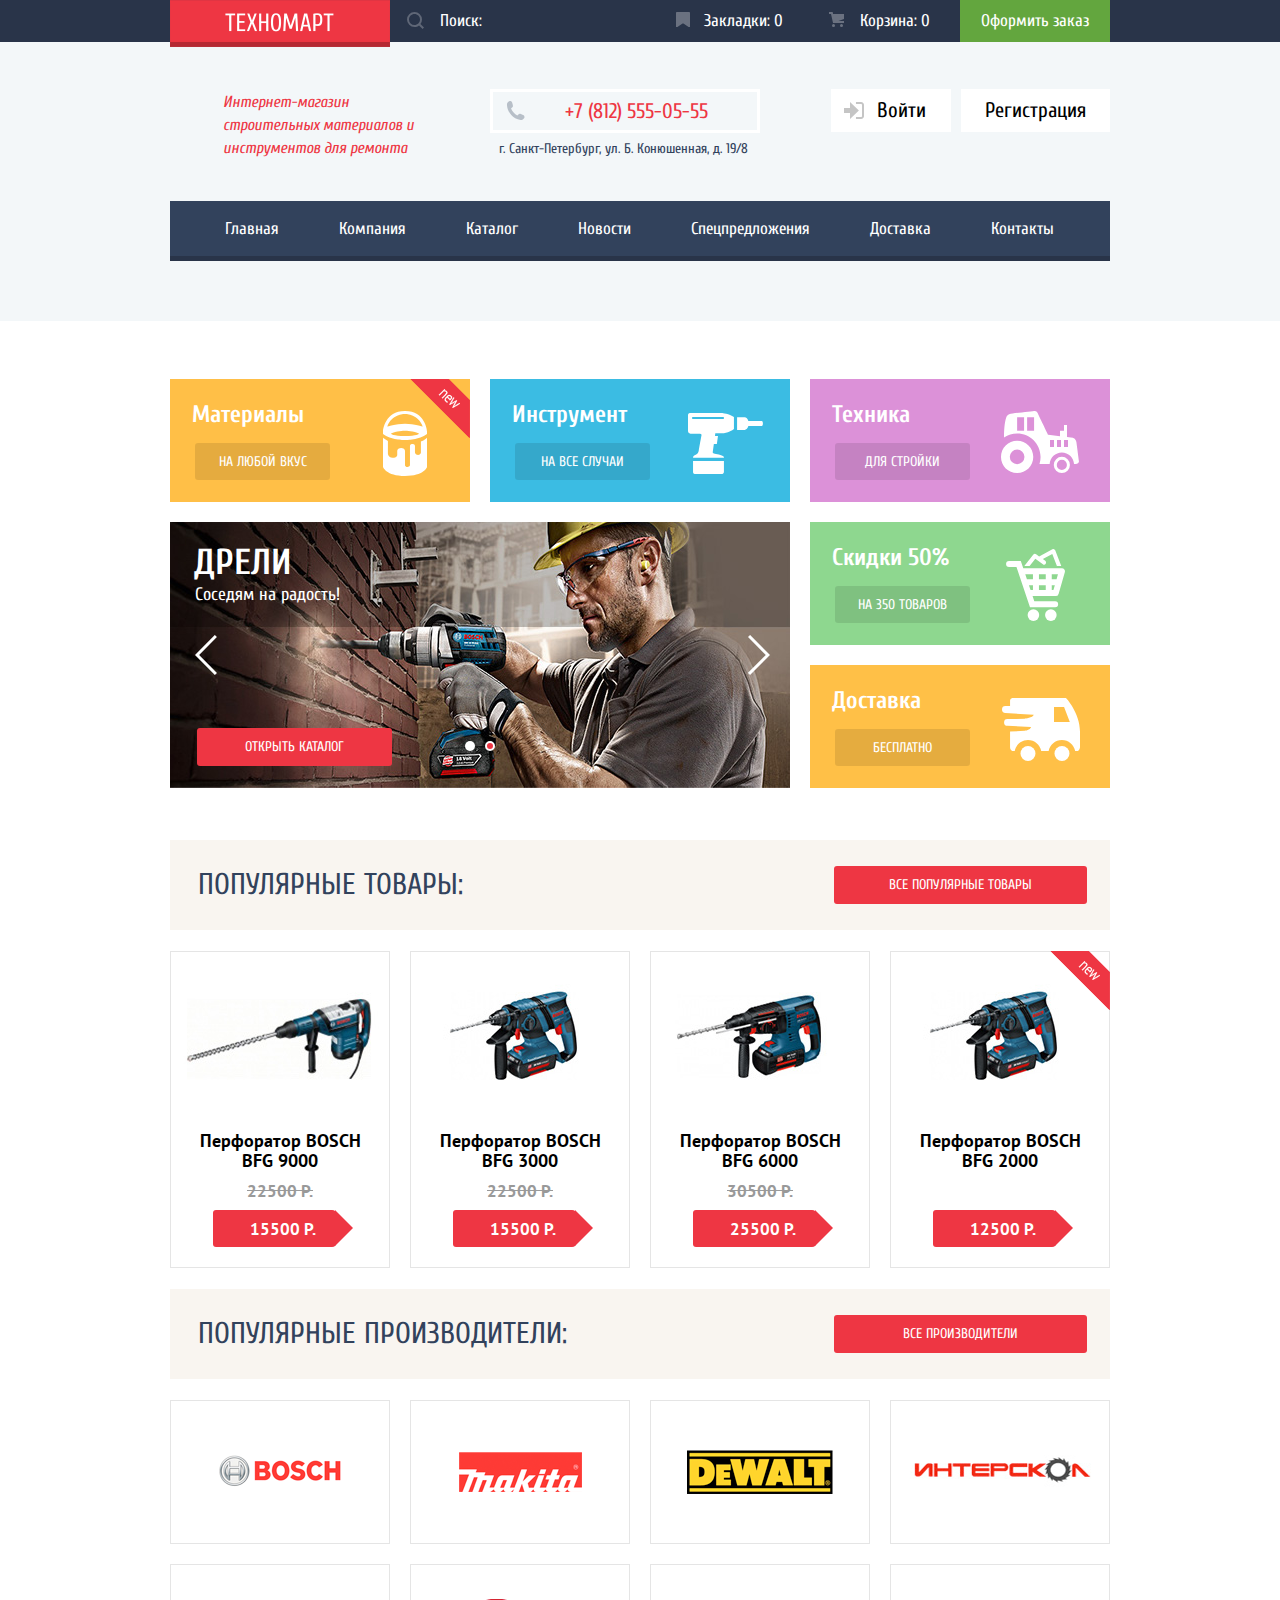
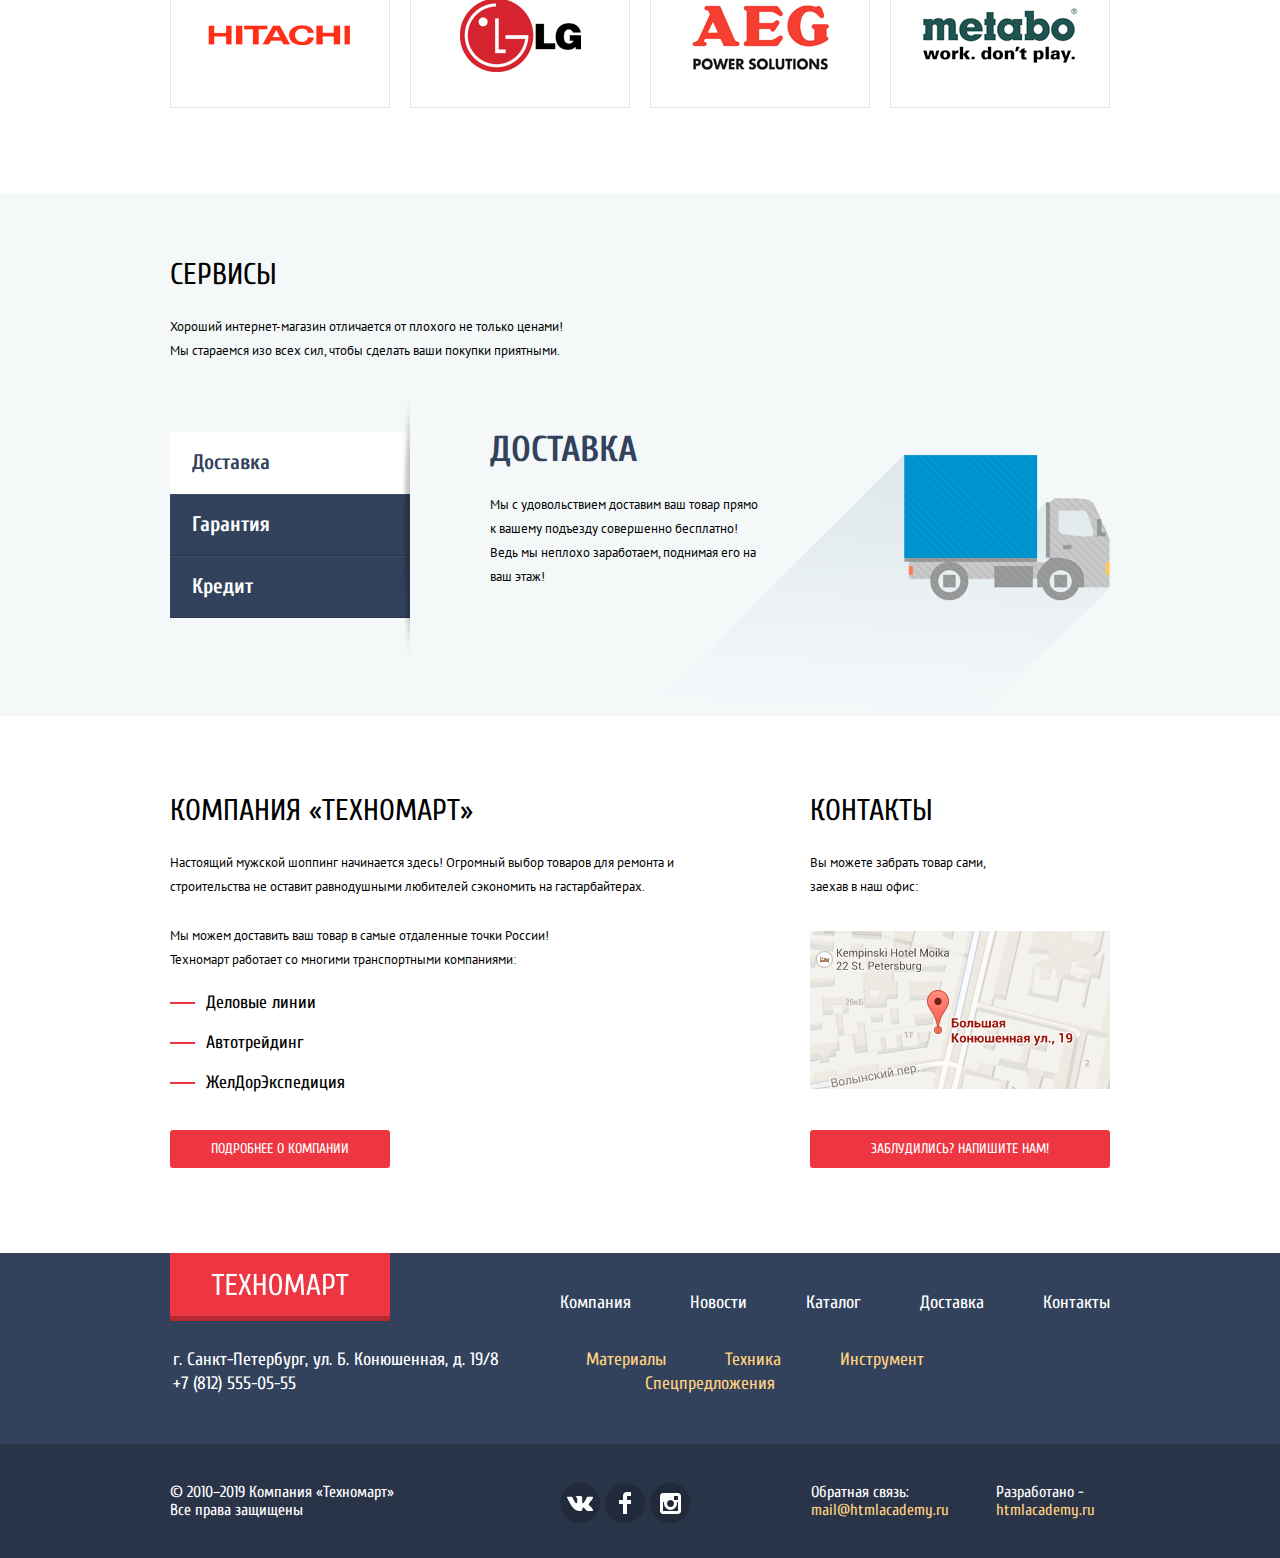
==== commit 8a921986: "Защита-2" ====
--- a/index.html
+++ b/index.html
@@ -4,10 +4,7 @@
 <head>
   <meta charset="utf-8">
   <title>Техномарт</title>
-  <link href="https://fonts.googleapis.com/css?family=PT+Sans:400,400i,700&display=swap&subset=cyrillic"
-    rel="stylesheet">
-  <link href="https://fonts.googleapis.com/css?family=Cuprum:400,400i,700&display=swap&subset=cyrillic"
-    rel="stylesheet">
+  <link href="https://fonts.googleapis.com/css?family=Cuprum:400,400i,700%7CPT+Sans:400,400i,700&display=swap&subset=cyrillic" rel="stylesheet">
   <link rel="stylesheet" href="css/normalize.css">
   <link rel="stylesheet" href="css/style-min.css">
 </head>
@@ -16,14 +13,17 @@
   <header class="main-header">
     <div class="header-top-wrapper">
       <div class="container">
-        <a class="main-logo-header"><img src="img/logo.png" width="220" height="47" alt="«Техномарт»"></a>
+        <a class="main-logo-header">
+          <img src="img/logo.png" width="220" height="47" alt="«Техномарт»">
+        </a>
         <form class="search-form" action="https://echo.htmlacademy.ru" method="GET">
-          <label class="search">
+          <input class="search" type="search" name="search" id="search-binding" aria-label="поиск" placeholder="Поиск:">
+          <label class="search-icon" for="search-binding">
             <svg xmlns="http://www.w3.org/2000/svg" width="17" height="17" viewBox="0 0 17 17">
-              <path fill="#ffffff"
+              <path fill="#5f6777"
                 d="M17 15.586l-3.542-3.542A7.465 7.465 0 0 0 15 7.5 7.5 7.5 0 1 0 7.5 15c1.71 0 3.282-.579 4.544-1.542L15.586 17 17 15.586zM2 7.5C2 4.467 4.467 2 7.5 2 10.532 2 13 4.467 13 7.5c0 3.032-2.468 5.5-5.5 5.5A5.506 5.506 0 0 1 2 7.5z" />
             </svg>
-            <input class="search-icon" type="search" name="search" aria-label="поиск" placeholder="Поиск:"></label>
+          </label>
         </form>
         <ul class="shop-block">
           <li>
@@ -47,7 +47,14 @@
         </div>
         <ul class="profile-list">
           <li>
-            <a class="button-login-link" href="#">Войти</a>
+            <a class="button-login-link" href="#">
+              <svg xmlns="http://www.w3.org/2000/svg" width="20" height="17" viewBox="0 0 20 17">
+                <path fill="#c5c5c5" d="M14.875 8.5L6 0v6H0v5h6v6z" />
+                <path fill="#c5c5c5"
+                  d="M16.986 15.01h-5.027V17h5.027c2.178 0 3.004-1.81 3.029-3.026V3.028C19.99 1.811 19.164 0 16.986 0h-5.027v1.99h5.027c.839 0 .992.681 1.01 1.057v10.904c-.017.376-.171 1.059-1.01 1.059z" />
+              </svg>
+              <p>Войти</p>
+            </a>
           </li>
           <li>
             <a class="button-check-in" href="#">Регистрация</a>
@@ -87,8 +94,7 @@
         <h2 class="visually-hidden">Мы предлагаем</h2>
         <div class="offer-left-wrapper">
           <div class="offer materials">
-            <div class="flag new-flag">новинка
-            </div>
+            <span aria-label="новинка"></span>
             <h3 class="title-offer">Материалы</h3>
             <a class="button button-offer" href="#">На любой вкус</a>
           </div>
@@ -187,8 +193,7 @@
             </p>
           </li>
           <li class="catalog-item" tabindex="0">
-            <div class="flag new-flag">новинка
-            </div>
+            <span aria-label="новинка"></span>
             <div class="buttons-item-popup">
               <a class="button-item-buy" href="pagebuy.html">Купить</a>
               <a class="button-item-bookmarks" href="#">В закладки</a>
@@ -211,36 +216,44 @@
         </div>
         <ul class="popular-brands">
           <li>
-            <img src="img/bosch.png" width="126" height="37" alt="Bosch">
-            <a href="#"></a>
-          </li>
-          <li>
-            <img src="img/Makita.png" width="123" height="40" alt="Makita">
-            <a href="#"></a>
-          </li>
-          <li>
-            <img src="img/DeWALT.png" width="146" height="44" alt="DeWALT">
-            <a href="#"></a>
-          </li>
-          <li>
-            <img src="img/Интерскол.png" width="197" height="70" alt="Интерскол">
-            <a href="#"></a>
-          </li>
-          <li>
-            <img src="img/Hitachi.png" width="169" height="31" alt="Hitachi">
-            <a href="#"></a>
-          </li>
-          <li>
-            <img src="img/LG.png" width="121" height="73" alt="LG">
-            <a href="#"></a>
-          </li>
-          <li>
-            <img src="img/AEG.png" width="151" height="96" alt="AEG">
-            <a href="#"></a>
-          </li>
-          <li>
-            <img src="img/Metabo.png" width="204" height="69" alt="Metabo">
-            <a href="#"></a>
+            <a href="#">
+              <img src="img/bosch.png" width="126" height="37" alt="Bosch">
+            </a>
+          </li>
+          <li>
+            <a href="#">
+              <img src="img/Makita.png" width="123" height="40" alt="Makita">
+            </a>
+          </li>
+          <li>
+            <a href="#">
+              <img src="img/DeWALT.png" width="146" height="44" alt="DeWALT">
+            </a>
+          </li>
+          <li>
+            <a href="#">
+              <img src="img/Интерскол.png" width="197" height="70" alt="Интерскол">
+            </a>
+          </li>
+          <li>
+            <a href="#">
+              <img src="img/Hitachi.png" width="169" height="31" alt="Hitachi">
+            </a>
+          </li>
+          <li>
+            <a href="#">
+              <img src="img/LG.png" width="121" height="73" alt="LG">
+            </a>
+          </li>
+          <li>
+            <a href="#">
+              <img src="img/AEG.png" width="151" height="96" alt="AEG">
+            </a>
+          </li>
+          <li>
+            <a href="#">
+              <img src="img/Metabo.png" width="204" height="69" alt="Metabo">
+            </a>
           </li>
         </ul>
       </section>
@@ -303,9 +316,10 @@
         <section class="about-us-contact">
           <h2 class="about-us-title">Контакты</h2>
           <p class="about-us-text">Вы можете забрать товар сами, заехав в наш офис:</p>
-          <button class="map-popup" type="button" aria-label="Наш офис на карте"><img src="img/map-small.png"
-              width="300" height="158" alt="г. Санкт-Петербург, ул. Б. Конюшенная, д. 19/8"></button>
-          <a class="button whrite-us-button" href="whriteus.html">Заблудились? Напишите нам!</a>
+          <a class="map-popup" href="mapbig.html" aria-label="Наш офис на карте">
+            <img src="img/map-small.png" width="300" height="158" alt="г. Санкт-Петербург, ул. Б. Конюшенная, д. 19/8">
+          </a>
+          <a class="button message-button" href="message.html">Заблудились? Напишите нам!</a>
         </section>
       </section>
     </div>
@@ -315,8 +329,9 @@
       <div class="container">
         <section class="container-footer">
           <div class="logo-contacts">
-            <a class="main-logo-footer" href="index.html"><img src="img/logo-footer.png" alt="«Техномарт»" width="220"
-                height="68"></a>
+            <a class="main-logo-footer" href="index.html">
+              <img src="img/logo-footer.png" alt="«Техномарт»" width="220" height="68">
+            </a>
             <address class="address-footer">г. Санкт-Петербург, ул. Б. Конюшенная, д. 19/8</address>
             <a class="number-phone-footer" href="tel:+78125550555">+7 (812) 555-05-55</a>
           </div>
@@ -363,34 +378,39 @@
             Все права защищены</p>
           <ul class="footer-social">
             <li>
-              <a class="social-button" href="#"><span class="visually-hidden">Вконтакте
-                </span>
+              <a class="social-button" href="#">
+                <span class="visually-hidden">Вконтакте</span>
                 <svg xmlns="http://www.w3.org/2000/svg" width="26" height="15" viewBox="0 0 26 15">
                   <path fill="#FFF"
                     d="M16.138 11.51c.956-.309 2.18 2.04 3.483 2.939.978.681 1.727.534 1.727.534l3.473-.05s1.815-.112.957-1.554c-.071-.12-.503-1.069-2.585-3.022-2.177-2.043-1.882-1.712.739-5.244 1.597-2.153 2.236-3.468 2.036-4.028-.192-.539-1.365-.399-1.365-.399L20.69.713c-.381.001-.704.119-.851.515-.003.004-.621 1.666-1.445 3.079-1.741 2.989-2.436 3.148-2.724 2.961-.661-.433-.494-1.737-.494-2.664 0-2.897.432-4.105-.846-4.417-.427-.104-.739-.172-1.828-.182-1.392-.021-2.574 0-3.244.329-.445.223-.786.712-.579.74.26.035.843.16 1.155.586.401.552.389 1.789.389 1.789s.229 3.411-.54 3.834c-.528.29-1.25-.302-2.803-3.016-.793-1.388-1.392-2.922-1.392-2.922s-.116-.285-.326-.441c-.25-.185-.6-.244-.6-.244L.848.684S.29.7.085.946c-.182.218-.015.668-.015.668s2.909 6.881 6.203 10.347c3.02 3.182 6.452 2.971 6.452 2.971h1.555s.469-.054.709-.312c.224-.24.214-.691.214-.691s-.031-2.109.935-2.419z" />
-                </svg></a>
+                </svg>
+              </a>
             </li>
             <li>
-              <a class="social-button" href="#"><span class="visually-hidden">Фейсбук
-                </span>
+              <a class="social-button" href="#">
+                <span class="visually-hidden">Фейсбук</span>
                 <svg xmlns="http://www.w3.org/2000/svg" width="12" height="22" viewBox="0 0 12 22">
                   <path fill="#FFF" d="M12 4V0H8a4 4 0 0 0-4 4v4H0v4h4v10h4V12h4V8H8V4h4z" />
-                </svg></a>
+                </svg>
+              </a>
             </li>
             <li>
-              <a class="social-button" href="#"><span class="visually-hidden">Инстаграм
-                </span>
+              <a class="social-button" href="#">
+                <span class="visually-hidden">Инстаграм</span>
                 <svg xmlns="http://www.w3.org/2000/svg" width="21" height="21" viewBox="0 0 21 21">
                   <path fill="#FFF"
                     d="M18 0H3C1.35 0 0 1.35 0 3v15c0 1.65 1.35 3 3 3h15c1.65 0 3-1.35 3-3V3c0-1.65-1.35-3-3-3zm-7.5 7c1.93 0 3.5 1.57 3.5 3.5S12.43 14 10.5 14 7 12.43 7 10.5 8.57 7 10.5 7zM18 18H3V9h1.181A6.504 6.504 0 0 0 4 10.5a6.5 6.5 0 1 0 13 0 6.45 6.45 0 0 0-.181-1.5H18v9zm0-11h-4V3h4v4z" />
-                </svg></a>
+                </svg>
+              </a>
             </li>
           </ul>
           <div class="footer-copyright-link">
             <p class="copyright-link">Обратная связь:<br>
-              <a class="link-footer" href="mailto:mail@htmlacademy.ru">mail@htmlacademy.ru</a></p>
+              <a class="link-footer" href="mailto:mail@htmlacademy.ru">mail@htmlacademy.ru</a>
+            </p>
             <p class="copyright-link">Разработано -<br>
-              <a class="link-footer" href="https://htmlacademy.ru/intensive/htmlcss">htmlacademy.ru</a></p>
+              <a class="link-footer" href="https://htmlacademy.ru/intensive/htmlcss">htmlacademy.ru</a>
+            </p>
           </div>
         </section>
       </div>
@@ -400,16 +420,18 @@
     <form id="modal-user" class="user-info" action="https://echo.htmlacademy.ru" method="POST">
       <div class="modal-form">
         <label>Ваше имя:
-          <input class="login" name="login" type="text" placeholder="Имя Фамилия"></label>
+          <input class="login" name="login" type="text" placeholder="Имя Фамилия">
+        </label>
       </div>
       <div class="modal-form">
         <label>Ваш e-mail:
-          <input class="email" type="email" name="email" placeholder="email@example.com"></label>
+          <input class="email" type="email" name="email" placeholder="email@example.com">
+        </label>
       </div>
       <div class="modal-form">
         <label>Текст письма:
-          <textarea class="comment" name="comment" cols="50" rows="5"
-            placeholder="В свободной форме"></textarea></label>
+          <textarea class="comment" name="comment" cols="50" rows="5" placeholder="В свободной форме"></textarea>
+        </label>
       </div>
     </form>
     <div class="modal-button-wrapper">
@@ -419,9 +441,11 @@
   </section>
   <section class="modal modal-map">
     <h2 class="visually-hidden">Как до нас добраться</h2>
-    <p><iframe
+    <p>
+      <iframe
         src="https://www.google.com/maps/embed?pb=!1m18!1m12!1m3!1d1998.6036253003165!2d30.320858716173472!3d59.938719169054075!2m3!1f0!2f0!3f0!3m2!1i1024!2i768!4f13.1!3m3!1m2!1s0x4696310fca145cc1%3A0x42b32648d8238007!2z0JHQvtC70YzRiNCw0Y8g0JrQvtC90Y7RiNC10L3QvdCw0Y8g0YPQuy4sIDE5LzgsINCh0LDQvdC60YIt0J_QtdGC0LXRgNCx0YPRgNCzLCAxOTExODY!5e0!3m2!1sru!2sru!4v1560540114541!5m2!1sru!2sru"
-        width="940" height="446" allowfullscreen></iframe>
+        width="940" height="446" allowfullscreen>
+      </iframe>
       <button class="button-close" type="button">Закрыть</button>
     </p>
   </section>
--- a/css/style-min.css
+++ b/css/style-min.css
@@ -64,41 +64,47 @@
   display: -webkit-box;
   display: -ms-flexbox;
   display: flex;
-  -webkit-box-align: center;
-  -ms-flex-align: center;
-  align-items: center;
+  -webkit-box-orient: horizontal;
+  -webkit-box-direction: reverse;
+  -ms-flex-direction: row-reverse;
+      flex-direction: row-reverse;
+  width: 266px;
 }.search-icon {
-  width: 207px;
+  width: 48px;
   height: 42px;
+
+  background-color: #293449;
+}.search-icon svg {
+  padding-top: 12px;
+  padding-left: 17px;
+}.search {
+  width: 218px;
 
   background-color: #293449;
   border: 0;
   outline: 0;
-}.search-form svg {
-  margin-right: 13px;
-  margin-left: 16px;
-
-  opacity: 0.3;
-}.search-form:hover svg {
+}.search-form:hover path {
+  fill: #ffffff;
+}.search:hover,
+.search:hover + .search-icon {
+  background-color: #212a3a;
+}.search:focus,
+.search:focus + .search-icon,
+.search:hover:focus,
+.search:hover:focus + .search-icon {
+  background-color: #ffffff;
+}.search:focus + .search-icon path {
+  fill: #ee3643;
+}.search::-webkit-input-placeholder {
+  color: #ffffff;
+}.search:-ms-input-placeholder {
+  color: #ffffff;
+}.search::-ms-input-placeholder {
+  color: #ffffff;
+}.search::placeholder {
+  color: #ffffff;
+
   opacity: 1;
-}.search-form:hover {
-  background-color: #212a3a;
-}.search-icon:hover {
-  background-color: #212a3a;
-}.search-form:focus-within {
-  background-color: #ffffff;
-}.search-icon:focus {
-  background-color: #ffffff;
-}.search-form:focus-within path {
-  fill: #ee3643;
-}.search-icon::-webkit-input-placeholder {
-  color: #ffffff;
-}.search-icon:-ms-input-placeholder {
-  color: #ffffff;
-}.search-icon::-ms-input-placeholder {
-  color: #ffffff;
-}.search-icon::placeholder {
-  color: #ffffff;
 }.shop-block {
   display: -webkit-box;
   display: -ms-flexbox;
@@ -253,25 +259,32 @@
   list-style-type: none;
   font-size: 21px;
   line-height: 21px;
-}.profile-list a {
+}.button-check-in {
   display: block;
   padding: 11px 24px;
 
   background: #ffffff;
-}.profile-list .button-login-link {
-  position: relative;
-
+}.button-login-link {
+  display: -webkit-box;
+  display: -ms-flexbox;
+  display: flex;
+  -webkit-box-align: center;
+  -ms-flex-align: center;
+  align-items: center;
+  width: 120px;
   margin-right: 10px;
-  padding-left: 50px;
-}.button-login-link::before {
-  content: "";
-  position: absolute;
-  left: 14px;
-
-  width: 20px;
-  height: 17px;
-
-  background: url(../img/icon/login.svg) no-repeat 0 0;
+  padding-top: 11px;
+  padding-bottom: 11px;
+
+  background: #ffffff;
+}.button-login-link svg {
+  margin-right: 13px;
+  margin-left: 13px;
+}.button-login-link p {
+  margin: 0;
+}.button-login-link:hover path,
+.button-login-link:focus path {
+  fill: #32425c;
 }.profile-list a:hover,
 .profile-list a:focus {
   color: #ee3643;
@@ -433,7 +446,7 @@
   color: #ffffff;
 }.main-content .button-offer {
   display: block;
-  width: 135px;
+  width: 95px;
   margin-bottom: 22px;
   margin-left: 25px;
   padding-top: 10px;
@@ -575,7 +588,7 @@
   color: #ffffff;
 }.button-catalog {
   display: block;
-  width: 195px;
+  width: 155px;
   margin-left: 27px;
 }.technique {
   background-color: #dc91d8;
@@ -613,17 +626,16 @@
   height: 76px;
 
   background: url(../img/icon/delivery.svg) no-repeat 0 0;
-}.offer .flag {
+}.offer span:before {
+  content: "";
   position: absolute;
   top: 0;
   right: 0;
-  z-index: 20;
 
   width: 60px;
   height: 59px;
-  overflow: hidden;
-
-  text-indent: -1000px;
+
+  background: url(../img/new-flag.png) no-repeat 0 0;
 }.popular-goods {
   width: 100%;
   margin-bottom: 1px;
@@ -656,7 +668,7 @@
   text-transform: uppercase;
 }.popular-button {
   display: block;
-  width: 253px;
+  width: 213px;
   margin-right: 23px;
 }.catalog-list-popular {
   display: -webkit-box;
@@ -695,6 +707,22 @@
 }.popular-brands li {
   position: relative;
 
+  width: 218px;
+  height: 142px;
+  margin-right: 20px;
+  margin-bottom: 20px;
+
+  border: 1px solid #e5e5e5;
+}.popular-brands li:nth-child(4n) {
+  margin-right: 0;
+}.popular-brands a {
+  position: absolute;
+  top: 0;
+  right: 0;
+  bottom: 0;
+  left: 0;
+  z-index: 1;
+
   display: -webkit-box;
   display: -ms-flexbox;
   display: flex;
@@ -704,21 +732,6 @@
   -webkit-box-align: center;
   -ms-flex-align: center;
   align-items: center;
-  width: 218px;
-  height: 142px;
-  margin-right: 20px;
-  margin-bottom: 20px;
-
-  border: 1px solid #e5e5e5;
-}.popular-brands li:nth-child(4n) {
-  margin-right: 0;
-}.popular-brands a {
-  position: absolute;
-  top: 0;
-  right: 0;
-  bottom: 0;
-  left: 0;
-  z-index: 1;
 }.popular-brands a:hover,
 .popular-brands a:focus {
   -webkit-box-shadow: 0 10px 25px 0 rgba(0,0,0,0.5);
@@ -848,7 +861,7 @@
   width: 300px;
 }.credit-button {
   display: block;
-  width: 195px;
+  width: 155px;
 }.credit-slide-tab::before {
   content: "";
   position: absolute;
@@ -945,18 +958,18 @@
 }.about-us-contact img {
   width: 300px;
   height: 158px;
+  margin-bottom: 33px;
 }.about-us-button {
   display: block;
-  width: 220px;
-}.whrite-us-button {
+  width: 180px;
+}.message-button {
   display: block;
-  width: 300px;
+  width: 260px;
 }.map-popup {
   position: relative;
 
   width: 300px;
   height: 158px;
-  margin-bottom: 40px;
   padding: 0;
 
   border: 0;
@@ -1012,7 +1025,7 @@
 }.intro {
   margin-bottom: 20px;
   padding-top: 30px;
-  padding-bottom: 26px;
+  padding-bottom: 29px;
   padding-left: 28px;
 
   font-family: "Cuprum","Arial",sans-serif;
@@ -1150,14 +1163,14 @@
 
   background-color: #444444;
 }.item-filters {
-  position: relative;
-
   margin: 0;
   margin-bottom: 24px;
   padding: 0;
 
   border: 0;
 }.title-filters {
+  position: relative;
+
   margin-bottom: 14px;
 
   font-weight: 700;
@@ -1201,24 +1214,32 @@
   opacity: 1;
 }.brands-item:focus + .brands-filters::before {
   opacity: 1;
-}.brands-item:checked + .brands-filters::after,
-.brands-item:checked:hover + .brands-filters::after {
+}.brands-item:disabled + .brands-filters::before {
+  color: #999999;
+
+  opacity: 0.4;
+}.brands-item:checked + .brands-filters::after {
   content: "";
   position: absolute;
   top: -2px;
   left: -35px;
 
-  width: 23px;
+  width: 27px;
   height: 23px;
 
   background: url(../img/icon/checkbox-on.svg);
-  opacity: 0.4;
-}.brands-item:checked:focus + .brands-filters::after {
+  opacity: 0.7;
+}.brands-item:checked:hover + .brands-filters::after,
+.brands-item:checked:focus + .brands-filters::after {
   opacity: 1;
 }.brands-item:checked + .brands-filters::before {
   display: none;
-}.brands-item:checked + .brands-filters {
+}.brands-item:disabled + .brands-filters {
   color: #999999;
+
+  cursor: auto;
+}.brands-item:checked:disabled + .brands-filters::after {
+  opacity: 0.4;
 }.power-supply + .supply {
   position: relative;
 
@@ -1234,11 +1255,9 @@
 
   background: url(../img/icon/radio-off.svg);
   opacity: 0.7;
-}.power-supply:checked + .supply::before,
-.power-supply:checked:hover + .supply::before {
-  opacity: 0.4;
-}.power-supply:checked + .supply::after,
-.power-supply:checked:hover + .supply::after {
+}.power-supply:checked:hover + .supply::before {
+  opacity: 1;
+}.power-supply:checked + .supply::after {
   content: "";
   position: absolute;
   top: 5px;
@@ -1249,16 +1268,23 @@
 
   background-color: #b5b5b5;
   border-radius: 50%;
-  opacity: 0.4;
-}.power-supply:hover + .supply::before {
+  opacity: 0.7;
+}.power-supply:checked:hover + .supply::after,
+.power-supply:hover + .supply::before {
   opacity: 1;
 }.power-supply:checked:focus + .supply::after,
 .power-supply:focus + .supply::before,
 .power-supply:checked:focus + .supply::before {
   opacity: 1;
-}.power-supply:checked + .supply,
-.power-supply:checked:hover + .supply {
+}.power-supply:disabled + .supply {
   color: #999999;
+
+  cursor: auto;
+}.power-supply:disabled + .supply::before,
+.power-supply:checked:disabled + .supply::before,
+.power-supply:disabled + .supply::after,
+.power-supply:checked:disabled + .supply::after {
+  opacity: 0.4;
 }.item-filters:last-of-type {
   margin-bottom: 58px;
 }.filters-list li {
@@ -1373,18 +1399,15 @@
           box-shadow: 0 10px 25px 0 rgba(0,0,0,0.5);
 }.catalog-item:nth-child(3n) {
   margin-right: 0;
-}.flag {
+}.catalog-item span:before {
+  content: "";
   position: absolute;
   top: -1px;
   right: -1px;
-  z-index: 20;
 
   width: 60px;
   height: 59px;
-  overflow: hidden;
-
-  text-indent: -1000px;
-}.new-flag {
+
   background: url(../img/new-flag.png) no-repeat 0 0;
 }.catalog-item img {
   width: 218px;
@@ -1526,9 +1549,7 @@
   list-style-type: none;
 }.pages-catalog a {
   display: block;
-  width: 36px;
-  padding-top: 10px;
-  padding-bottom: 10px;
+  padding: 10px 15px;
 
   text-align: center;
   text-transform: uppercase;
@@ -1536,7 +1557,7 @@
   border: 1px solid #e5e5e5;
   border-radius: 3px;
 }.pages-catalog .next-page {
-  width: 140px;
+  width: 104px;
 }.pages-catalog li {
   margin-right: 10px;
 }.pages-catalog .page-active,
@@ -1572,8 +1593,7 @@
   font-size: 13px;
   line-height: 24px;
 }.button {
-  padding-top: 10px;
-  padding-bottom: 10px;
+  padding: 10px 20px;
 
   font-family: "Cuprum","Arial",sans-serif;
   font-size: 14px;
@@ -1631,14 +1651,17 @@
   display: -webkit-box;
   display: -ms-flexbox;
   display: flex;
-  -webkit-box-pack: justify;
-  -ms-flex-pack: justify;
-  justify-content: space-between;
+  -ms-flex-wrap: wrap;
+      flex-wrap: wrap;
   margin: 0;
   margin-top: 38px;
   padding: 0;
 
   list-style-type: none;
+}.site-navigation-footer li {
+  margin-left: 59px;
+}.site-navigation-footer li:first-child {
+  margin-left: 0;
 }.site-navigation-footer a:hover,
 .site-navigation-footer a:focus {
   text-decoration: underline;
@@ -1648,9 +1671,8 @@
   display: -webkit-box;
   display: -ms-flexbox;
   display: flex;
-  -webkit-box-pack: justify;
-  -ms-flex-pack: justify;
-  justify-content: space-between;
+  -ms-flex-wrap: wrap;
+      flex-wrap: wrap;
   margin: 0;
   margin-top: 33px;
   margin-left: 26px;
@@ -1658,6 +1680,10 @@
 
   list-style-type: none;
   color: #ffd180;
+}.navigation-features-footer li {
+  margin-left: 59px;
+}.navigation-features-footer li:first-child {
+  margin-left: 0;
 }.navigation-features-footer a:hover,
 .navigation-features-footer a:focus {
   text-decoration: underline;
@@ -1976,12 +2002,11 @@
   background: url(../img/icon/mark.svg);
 }.button-checkout {
   display: block;
-  width: 220px;
+  width: 180px;
   margin-right: 20px;
 }.button-continue {
   width: 220px;
-  padding-top: 10px;
-  padding-bottom: 10px;
+  padding: 10px 20px;
 
   font-family: "Cuprum","Arial",sans-serif;
   font-size: 14px;
